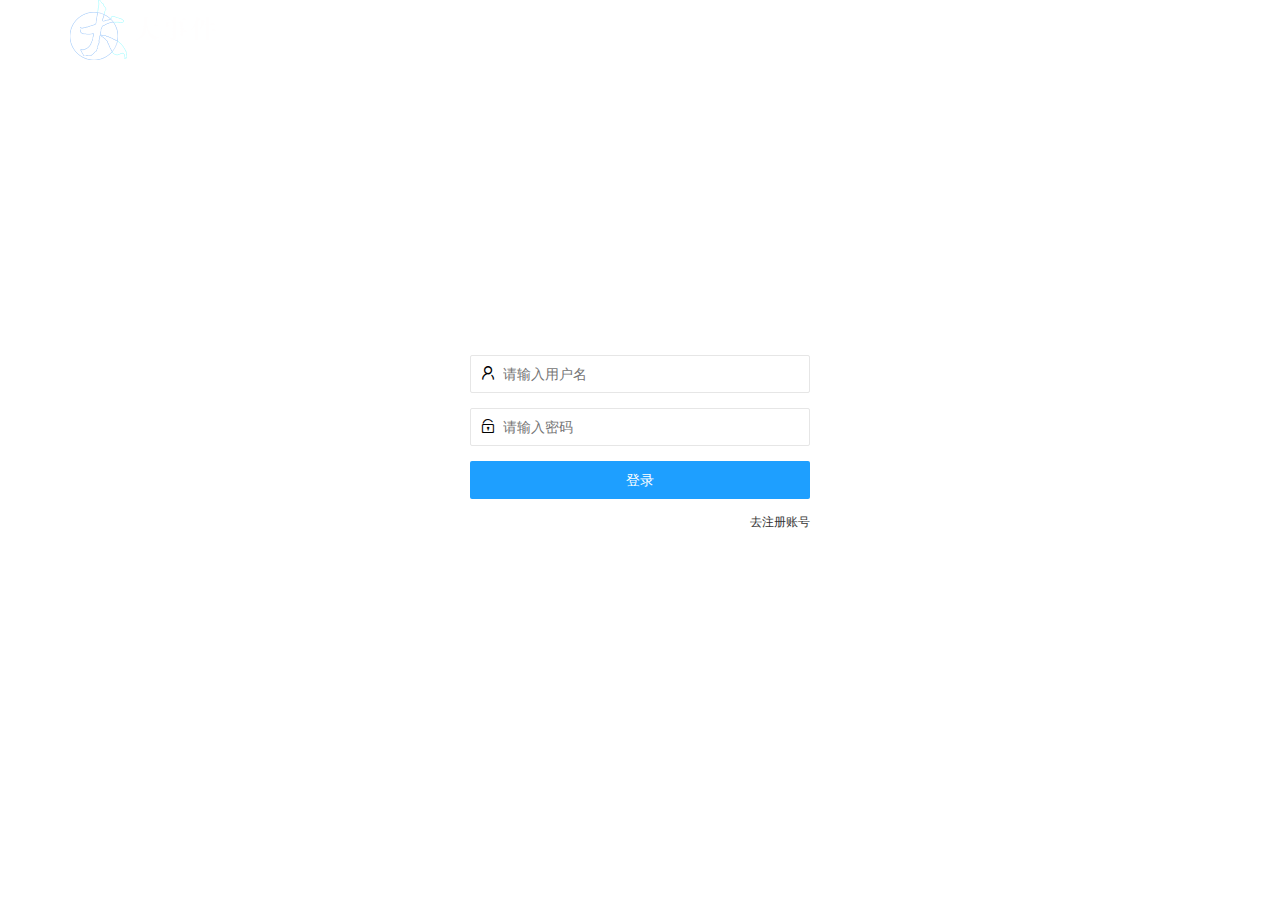
==== web/login.html @ 0f68fb7d "The first submit" ====
<!DOCTYPE html>
<html lang="en">

<head>
    <meta charset="UTF-8">
    <meta http-equiv="X-UA-Compatible" content="IE=edge">
    <meta name="viewport" content="width=device-width, initial-scale=1.0">
    <title>大事件-登录&注册</title>
    <link rel="stylesheet" href="./assets/css/login.css">
    <link rel="stylesheet" href="./assets/lib/layui/css/layui.css">
</head>

<body>
    <!-- 头部LOGO区 -->
    <div class="layui-main">
        <img src="./assets/images/logo.png" alt="">
    </div>

    <!-- 登录注册区 -->
    <div class="loginAndRegBox">
        <!-- 标题 -->
        <div class="title-box"></div>

        <!-- 登录 -->
        <div class="login-box">
            <!-- 登录表单 -->
            <form class="layui-form" id="form-login">
                <!-- 用户名 -->
                <div class="layui-form-item">
                    <i class="layui-icon layui-icon-username"></i>
                    <input type="text" name="username" required lay-verify="required" placeholder="请输入用户名" autocomplete="off" class="layui-input">
                </div>
                <!-- 密码 -->
                <div class="layui-form-item">
                    <i class="layui-icon layui-icon-password"></i>
                    <input type="password" name="password" required lay-verify="required|pass" placeholder="请输入密码" autocomplete="off" class="layui-input">
                </div>
                <!-- 提交按钮 -->
                <div class="layui-form-item">
                    <button class="layui-btn layui-btn-fluid layui-btn-normal" lay-submit>登录</button>
                </div>
                <div class="layui-form-item links">
                    <a href="javascript:;" id="link_login">去注册账号</a>
                </div>
            </form>
        </div>

        <!-- 注册 -->
        <div class="reg-box hide">
            <!-- 注册表单 -->
            <form class="layui-form" id="form-reg">
                <!-- 用户名 -->
                <div class="layui-form-item">
                    <i class="layui-icon layui-icon-username"></i>
                    <input type="text" name="username" required lay-verify="required" placeholder="请输入用户名" autocomplete="off" class="layui-input">
                </div>
                <!-- 密码 -->
                <div class="layui-form-item">
                    <i class="layui-icon layui-icon-password"></i>
                    <input type="password" name="password" required lay-verify="required|pass" placeholder="请输入密码" autocomplete="off" class="layui-input">
                </div>
                <!-- 确认密码 -->
                <div class="layui-form-item">
                    <i class="layui-icon layui-icon-password"></i>
                    <input type="password" name="repassword" required lay-verify="required|pass|repass" placeholder="请确认密码" autocomplete="off" class="layui-input">
                </div>
                <!-- 提交按钮 -->
                <div class="layui-form-item">
                    <button class="layui-btn layui-btn-fluid layui-btn-normal" lay-submit>注册</button>
                </div>
                <div class="layui-form-item links">
                    <a href="javascript:;" id="link_reg">去登录</a>
                </div>
            </form>
        </div>
    </div>

    <script src="./assets/lib/layui/layui.all.js"></script>
    <script src="./assets/lib/jquery.js"></script>
    <script src="./assets/js/ajaxPre.js"></script>
    <script src="./assets/js/login.js"></script>
</body>

</html>
---- web/assets/css/login.css ----
html,
body {
    margin: 0;
    padding: 0;
    width: 100%;
    height: 100%;
    background: url('/assets/images/login_bg.jpg') no-repeat center;
    background-size: cover;
}

.loginAndRegBox {
    position: absolute;
    left: 50%;
    top: 50%;
    transform: translate(-50%, -50%);
    width: 400px;
    height: 310px;
    background-color: #fff;
}

.title-box {
    height: 60px;
    background: url('/assets/images/login_title.png') no-repeat center;
}

.hide {
    display: none;
}

.layui-form {
    padding: 0 30px;
}

.links {
    display: flex;
    justify-content: flex-end;
    font-size: 12px;
}

.layui-form-item {
    position: relative;
}

.layui-icon {
    position: absolute;
    left: 10px;
    top: 10px;
}

.layui-input {
    padding-left: 32px!important;
}
---- web/assets/lib/layui/css/layui.css ----
/** layui-v2.5.5 MIT License By https://www.layui.com */
 .layui-inline,img{display:inline-block;vertical-align:middle}h1,h2,h3,h4,h5,h6{font-weight:400}.layui-edge,.layui-header,.layui-inline,.layui-main{position:relative}.layui-body,.layui-edge,.layui-elip{overflow:hidden}.layui-btn,.layui-edge,.layui-inline,img{vertical-align:middle}.layui-btn,.layui-disabled,.layui-icon,.layui-unselect{-moz-user-select:none;-webkit-user-select:none;-ms-user-select:none}.layui-elip,.layui-form-checkbox span,.layui-form-pane .layui-form-label{text-overflow:ellipsis;white-space:nowrap}.layui-breadcrumb,.layui-tree-btnGroup{visibility:hidden}blockquote,body,button,dd,div,dl,dt,form,h1,h2,h3,h4,h5,h6,input,li,ol,p,pre,td,textarea,th,ul{margin:0;padding:0;-webkit-tap-highlight-color:rgba(0,0,0,0)}a:active,a:hover{outline:0}img{border:none}li{list-style:none}table{border-collapse:collapse;border-spacing:0}h4,h5,h6{font-size:100%}button,input,optgroup,option,select,textarea{font-family:inherit;font-size:inherit;font-style:inherit;font-weight:inherit;outline:0}pre{white-space:pre-wrap;white-space:-moz-pre-wrap;white-space:-pre-wrap;white-space:-o-pre-wrap;word-wrap:break-word}body{line-height:24px;font:14px Helvetica Neue,Helvetica,PingFang SC,Tahoma,Arial,sans-serif}hr{height:1px;margin:10px 0;border:0;clear:both}a{color:#333;text-decoration:none}a:hover{color:#777}a cite{font-style:normal;*cursor:pointer}.layui-border-box,.layui-border-box *{box-sizing:border-box}.layui-box,.layui-box *{box-sizing:content-box}.layui-clear{clear:both;*zoom:1}.layui-clear:after{content:'\20';clear:both;*zoom:1;display:block;height:0}.layui-inline{*display:inline;*zoom:1}.layui-edge{display:inline-block;width:0;height:0;border-width:6px;border-style:dashed;border-color:transparent}.layui-edge-top{top:-4px;border-bottom-color:#999;border-bottom-style:solid}.layui-edge-right{border-left-color:#999;border-left-style:solid}.layui-edge-bottom{top:2px;border-top-color:#999;border-top-style:solid}.layui-edge-left{border-right-color:#999;border-right-style:solid}.layui-disabled,.layui-disabled:hover{color:#d2d2d2!important;cursor:not-allowed!important}.layui-circle{border-radius:100%}.layui-show{display:block!important}.layui-hide{display:none!important}@font-face{font-family:layui-icon;src:url(../font/iconfont.eot?v=250);src:url(../font/iconfont.eot?v=250#iefix) format('embedded-opentype'),url(../font/iconfont.woff2?v=250) format('woff2'),url(../font/iconfont.woff?v=250) format('woff'),url(../font/iconfont.ttf?v=250) format('truetype'),url(../font/iconfont.svg?v=250#layui-icon) format('svg')}.layui-icon{font-family:layui-icon!important;font-size:16px;font-style:normal;-webkit-font-smoothing:antialiased;-moz-osx-font-smoothing:grayscale}.layui-icon-reply-fill:before{content:"\e611"}.layui-icon-set-fill:before{content:"\e614"}.layui-icon-menu-fill:before{content:"\e60f"}.layui-icon-search:before{content:"\e615"}.layui-icon-share:before{content:"\e641"}.layui-icon-set-sm:before{content:"\e620"}.layui-icon-engine:before{content:"\e628"}.layui-icon-close:before{content:"\1006"}.layui-icon-close-fill:before{content:"\1007"}.layui-icon-chart-screen:before{content:"\e629"}.layui-icon-star:before{content:"\e600"}.layui-icon-circle-dot:before{content:"\e617"}.layui-icon-chat:before{content:"\e606"}.layui-icon-release:before{content:"\e609"}.layui-icon-list:before{content:"\e60a"}.layui-icon-chart:before{content:"\e62c"}.layui-icon-ok-circle:before{content:"\1005"}.layui-icon-layim-theme:before{content:"\e61b"}.layui-icon-table:before{content:"\e62d"}.layui-icon-right:before{content:"\e602"}.layui-icon-left:before{content:"\e603"}.layui-icon-cart-simple:before{content:"\e698"}.layui-icon-face-cry:before{content:"\e69c"}.layui-icon-face-smile:before{content:"\e6af"}.layui-icon-survey:before{content:"\e6b2"}.layui-icon-tree:before{content:"\e62e"}.layui-icon-upload-circle:before{content:"\e62f"}.layui-icon-add-circle:before{content:"\e61f"}.layui-icon-download-circle:before{content:"\e601"}.layui-icon-templeate-1:before{content:"\e630"}.layui-icon-util:before{content:"\e631"}.layui-icon-face-surprised:before{content:"\e664"}.layui-icon-edit:before{content:"\e642"}.layui-icon-speaker:before{content:"\e645"}.layui-icon-down:before{content:"\e61a"}.layui-icon-file:before{content:"\e621"}.layui-icon-layouts:before{content:"\e632"}.layui-icon-rate-half:before{content:"\e6c9"}.layui-icon-add-circle-fine:before{content:"\e608"}.layui-icon-prev-circle:before{content:"\e633"}.layui-icon-read:before{content:"\e705"}.layui-icon-404:before{content:"\e61c"}.layui-icon-carousel:before{content:"\e634"}.layui-icon-help:before{content:"\e607"}.layui-icon-code-circle:before{content:"\e635"}.layui-icon-water:before{content:"\e636"}.layui-icon-username:before{content:"\e66f"}.layui-icon-find-fill:before{content:"\e670"}.layui-icon-about:before{content:"\e60b"}.layui-icon-location:before{content:"\e715"}.layui-icon-up:before{content:"\e619"}.layui-icon-pause:before{content:"\e651"}.layui-icon-date:before{content:"\e637"}.layui-icon-layim-uploadfile:before{content:"\e61d"}.layui-icon-delete:before{content:"\e640"}.layui-icon-play:before{content:"\e652"}.layui-icon-top:before{content:"\e604"}.layui-icon-friends:before{content:"\e612"}.layui-icon-refresh-3:before{content:"\e9aa"}.layui-icon-ok:before{content:"\e605"}.layui-icon-layer:before{content:"\e638"}.layui-icon-face-smile-fine:before{content:"\e60c"}.layui-icon-dollar:before{content:"\e659"}.layui-icon-group:before{content:"\e613"}.layui-icon-layim-download:before{content:"\e61e"}.layui-icon-picture-fine:before{content:"\e60d"}.layui-icon-link:before{content:"\e64c"}.layui-icon-diamond:before{content:"\e735"}.layui-icon-log:before{content:"\e60e"}.layui-icon-rate-solid:before{content:"\e67a"}.layui-icon-fonts-del:before{content:"\e64f"}.layui-icon-unlink:before{content:"\e64d"}.layui-icon-fonts-clear:before{content:"\e639"}.layui-icon-triangle-r:before{content:"\e623"}.layui-icon-circle:before{content:"\e63f"}.layui-icon-radio:before{content:"\e643"}.layui-icon-align-center:before{content:"\e647"}.layui-icon-align-right:before{content:"\e648"}.layui-icon-align-left:before{content:"\e649"}.layui-icon-loading-1:before{content:"\e63e"}.layui-icon-return:before{content:"\e65c"}.layui-icon-fonts-strong:before{content:"\e62b"}.layui-icon-upload:before{content:"\e67c"}.layui-icon-dialogue:before{content:"\e63a"}.layui-icon-video:before{content:"\e6ed"}.layui-icon-headset:before{content:"\e6fc"}.layui-icon-cellphone-fine:before{content:"\e63b"}.layui-icon-add-1:before{content:"\e654"}.layui-icon-face-smile-b:before{content:"\e650"}.layui-icon-fonts-html:before{content:"\e64b"}.layui-icon-form:before{content:"\e63c"}.layui-icon-cart:before{content:"\e657"}.layui-icon-camera-fill:before{content:"\e65d"}.layui-icon-tabs:before{content:"\e62a"}.layui-icon-fonts-code:before{content:"\e64e"}.layui-icon-fire:before{content:"\e756"}.layui-icon-set:before{content:"\e716"}.layui-icon-fonts-u:before{content:"\e646"}.layui-icon-triangle-d:before{content:"\e625"}.layui-icon-tips:before{content:"\e702"}.layui-icon-picture:before{content:"\e64a"}.layui-icon-more-vertical:before{content:"\e671"}.layui-icon-flag:before{content:"\e66c"}.layui-icon-loading:before{content:"\e63d"}.layui-icon-fonts-i:before{content:"\e644"}.layui-icon-refresh-1:before{content:"\e666"}.layui-icon-rmb:before{content:"\e65e"}.layui-icon-home:before{content:"\e68e"}.layui-icon-user:before{content:"\e770"}.layui-icon-notice:before{content:"\e667"}.layui-icon-login-weibo:before{content:"\e675"}.layui-icon-voice:before{content:"\e688"}.layui-icon-upload-drag:before{content:"\e681"}.layui-icon-login-qq:before{content:"\e676"}.layui-icon-snowflake:before{content:"\e6b1"}.layui-icon-file-b:before{content:"\e655"}.layui-icon-template:before{content:"\e663"}.layui-icon-auz:before{content:"\e672"}.layui-icon-console:before{content:"\e665"}.layui-icon-app:before{content:"\e653"}.layui-icon-prev:before{content:"\e65a"}.layui-icon-website:before{content:"\e7ae"}.layui-icon-next:before{content:"\e65b"}.layui-icon-component:before{content:"\e857"}.layui-icon-more:before{content:"\e65f"}.layui-icon-login-wechat:before{content:"\e677"}.layui-icon-shrink-right:before{content:"\e668"}.layui-icon-spread-left:before{content:"\e66b"}.layui-icon-camera:before{content:"\e660"}.layui-icon-note:before{content:"\e66e"}.layui-icon-refresh:before{content:"\e669"}.layui-icon-female:before{content:"\e661"}.layui-icon-male:before{content:"\e662"}.layui-icon-password:before{content:"\e673"}.layui-icon-senior:before{content:"\e674"}.layui-icon-theme:before{content:"\e66a"}.layui-icon-tread:before{content:"\e6c5"}.layui-icon-praise:before{content:"\e6c6"}.layui-icon-star-fill:before{content:"\e658"}.layui-icon-rate:before{content:"\e67b"}.layui-icon-template-1:before{content:"\e656"}.layui-icon-vercode:before{content:"\e679"}.layui-icon-cellphone:before{content:"\e678"}.layui-icon-screen-full:before{content:"\e622"}.layui-icon-screen-restore:before{content:"\e758"}.layui-icon-cols:before{content:"\e610"}.layui-icon-export:before{content:"\e67d"}.layui-icon-print:before{content:"\e66d"}.layui-icon-slider:before{content:"\e714"}.layui-icon-addition:before{content:"\e624"}.layui-icon-subtraction:before{content:"\e67e"}.layui-icon-service:before{content:"\e626"}.layui-icon-transfer:before{content:"\e691"}.layui-main{width:1140px;margin:0 auto}.layui-header{z-index:1000;height:60px}.layui-header a:hover{transition:all .5s;-webkit-transition:all .5s}.layui-side{position:fixed;left:0;top:0;bottom:0;z-index:999;width:200px;overflow-x:hidden}.layui-side-scroll{position:relative;width:220px;height:100%;overflow-x:hidden}.layui-body{position:absolute;left:200px;right:0;top:0;bottom:0;z-index:998;width:auto;overflow-y:auto;box-sizing:border-box}.layui-layout-body{overflow:hidden}.layui-layout-admin .layui-header{background-color:#23262E}.layui-layout-admin .layui-side{top:60px;width:200px;overflow-x:hidden}.layui-layout-admin .layui-body{position:fixed;top:60px;bottom:44px}.layui-layout-admin .layui-main{width:auto;margin:0 15px}.layui-layout-admin .layui-footer{position:fixed;left:200px;right:0;bottom:0;height:44px;line-height:44px;padding:0 15px;background-color:#eee}.layui-layout-admin .layui-logo{position:absolute;left:0;top:0;width:200px;height:100%;line-height:60px;text-align:center;color:#009688;font-size:16px}.layui-layout-admin .layui-header .layui-nav{background:0 0}.layui-layout-left{position:absolute!important;left:200px;top:0}.layui-layout-right{position:absolute!important;right:0;top:0}.layui-container{position:relative;margin:0 auto;padding:0 15px;box-sizing:border-box}.layui-fluid{position:relative;margin:0 auto;padding:0 15px}.layui-row:after,.layui-row:before{content:'';display:block;clear:both}.layui-col-lg1,.layui-col-lg10,.layui-col-lg11,.layui-col-lg12,.layui-col-lg2,.layui-col-lg3,.layui-col-lg4,.layui-col-lg5,.layui-col-lg6,.layui-col-lg7,.layui-col-lg8,.layui-col-lg9,.layui-col-md1,.layui-col-md10,.layui-col-md11,.layui-col-md12,.layui-col-md2,.layui-col-md3,.layui-col-md4,.layui-col-md5,.layui-col-md6,.layui-col-md7,.layui-col-md8,.layui-col-md9,.layui-col-sm1,.layui-col-sm10,.layui-col-sm11,.layui-col-sm12,.layui-col-sm2,.layui-col-sm3,.layui-col-sm4,.layui-col-sm5,.layui-col-sm6,.layui-col-sm7,.layui-col-sm8,.layui-col-sm9,.layui-col-xs1,.layui-col-xs10,.layui-col-xs11,.layui-col-xs12,.layui-col-xs2,.layui-col-xs3,.layui-col-xs4,.layui-col-xs5,.layui-col-xs6,.layui-col-xs7,.layui-col-xs8,.layui-col-xs9{position:relative;display:block;box-sizing:border-box}.layui-col-xs1,.layui-col-xs10,.layui-col-xs11,.layui-col-xs12,.layui-col-xs2,.layui-col-xs3,.layui-col-xs4,.layui-col-xs5,.layui-col-xs6,.layui-col-xs7,.layui-col-xs8,.layui-col-xs9{float:left}.layui-col-xs1{width:8.33333333%}.layui-col-xs2{width:16.66666667%}.layui-col-xs3{width:25%}.layui-col-xs4{width:33.33333333%}.layui-col-xs5{width:41.66666667%}.layui-col-xs6{width:50%}.layui-col-xs7{width:58.33333333%}.layui-col-xs8{width:66.66666667%}.layui-col-xs9{width:75%}.layui-col-xs10{width:83.33333333%}.layui-col-xs11{width:91.66666667%}.layui-col-xs12{width:100%}.layui-col-xs-offset1{margin-left:8.33333333%}.layui-col-xs-offset2{margin-left:16.66666667%}.layui-col-xs-offset3{margin-left:25%}.layui-col-xs-offset4{margin-left:33.33333333%}.layui-col-xs-offset5{margin-left:41.66666667%}.layui-col-xs-offset6{margin-left:50%}.layui-col-xs-offset7{margin-left:58.33333333%}.layui-col-xs-offset8{margin-left:66.66666667%}.layui-col-xs-offset9{margin-left:75%}.layui-col-xs-offset10{margin-left:83.33333333%}.layui-col-xs-offset11{margin-left:91.66666667%}.layui-col-xs-offset12{margin-left:100%}@media screen and (max-width:768px){.layui-hide-xs{display:none!important}.layui-show-xs-block{display:block!important}.layui-show-xs-inline{display:inline!important}.layui-show-xs-inline-block{display:inline-block!important}}@media screen and (min-width:768px){.layui-container{width:750px}.layui-hide-sm{display:none!important}.layui-show-sm-block{display:block!important}.layui-show-sm-inline{display:inline!important}.layui-show-sm-inline-block{display:inline-block!important}.layui-col-sm1,.layui-col-sm10,.layui-col-sm11,.layui-col-sm12,.layui-col-sm2,.layui-col-sm3,.layui-col-sm4,.layui-col-sm5,.layui-col-sm6,.layui-col-sm7,.layui-col-sm8,.layui-col-sm9{float:left}.layui-col-sm1{width:8.33333333%}.layui-col-sm2{width:16.66666667%}.layui-col-sm3{width:25%}.layui-col-sm4{width:33.33333333%}.layui-col-sm5{width:41.66666667%}.layui-col-sm6{width:50%}.layui-col-sm7{width:58.33333333%}.layui-col-sm8{width:66.66666667%}.layui-col-sm9{width:75%}.layui-col-sm10{width:83.33333333%}.layui-col-sm11{width:91.66666667%}.layui-col-sm12{width:100%}.layui-col-sm-offset1{margin-left:8.33333333%}.layui-col-sm-offset2{margin-left:16.66666667%}.layui-col-sm-offset3{margin-left:25%}.layui-col-sm-offset4{margin-left:33.33333333%}.layui-col-sm-offset5{margin-left:41.66666667%}.layui-col-sm-offset6{margin-left:50%}.layui-col-sm-offset7{margin-left:58.33333333%}.layui-col-sm-offset8{margin-left:66.66666667%}.layui-col-sm-offset9{margin-left:75%}.layui-col-sm-offset10{margin-left:83.33333333%}.layui-col-sm-offset11{margin-left:91.66666667%}.layui-col-sm-offset12{margin-left:100%}}@media screen and (min-width:992px){.layui-container{width:970px}.layui-hide-md{display:none!important}.layui-show-md-block{display:block!important}.layui-show-md-inline{display:inline!important}.layui-show-md-inline-block{display:inline-block!important}.layui-col-md1,.layui-col-md10,.layui-col-md11,.layui-col-md12,.layui-col-md2,.layui-col-md3,.layui-col-md4,.layui-col-md5,.layui-col-md6,.layui-col-md7,.layui-col-md8,.layui-col-md9{float:left}.layui-col-md1{width:8.33333333%}.layui-col-md2{width:16.66666667%}.layui-col-md3{width:25%}.layui-col-md4{width:33.33333333%}.layui-col-md5{width:41.66666667%}.layui-col-md6{width:50%}.layui-col-md7{width:58.33333333%}.layui-col-md8{width:66.66666667%}.layui-col-md9{width:75%}.layui-col-md10{width:83.33333333%}.layui-col-md11{width:91.66666667%}.layui-col-md12{width:100%}.layui-col-md-offset1{margin-left:8.33333333%}.layui-col-md-offset2{margin-left:16.66666667%}.layui-col-md-offset3{margin-left:25%}.layui-col-md-offset4{margin-left:33.33333333%}.layui-col-md-offset5{margin-left:41.66666667%}.layui-col-md-offset6{margin-left:50%}.layui-col-md-offset7{margin-left:58.33333333%}.layui-col-md-offset8{margin-left:66.66666667%}.layui-col-md-offset9{margin-left:75%}.layui-col-md-offset10{margin-left:83.33333333%}.layui-col-md-offset11{margin-left:91.66666667%}.layui-col-md-offset12{margin-left:100%}}@media screen and (min-width:1200px){.layui-container{width:1170px}.layui-hide-lg{display:none!important}.layui-show-lg-block{display:block!important}.layui-show-lg-inline{display:inline!important}.layui-show-lg-inline-block{display:inline-block!important}.layui-col-lg1,.layui-col-lg10,.layui-col-lg11,.layui-col-lg12,.layui-col-lg2,.layui-col-lg3,.layui-col-lg4,.layui-col-lg5,.layui-col-lg6,.layui-col-lg7,.layui-col-lg8,.layui-col-lg9{float:left}.layui-col-lg1{width:8.33333333%}.layui-col-lg2{width:16.66666667%}.layui-col-lg3{width:25%}.layui-col-lg4{width:33.33333333%}.layui-col-lg5{width:41.66666667%}.layui-col-lg6{width:50%}.layui-col-lg7{width:58.33333333%}.layui-col-lg8{width:66.66666667%}.layui-col-lg9{width:75%}.layui-col-lg10{width:83.33333333%}.layui-col-lg11{width:91.66666667%}.layui-col-lg12{width:100%}.layui-col-lg-offset1{margin-left:8.33333333%}.layui-col-lg-offset2{margin-left:16.66666667%}.layui-col-lg-offset3{margin-left:25%}.layui-col-lg-offset4{margin-left:33.33333333%}.layui-col-lg-offset5{margin-left:41.66666667%}.layui-col-lg-offset6{margin-left:50%}.layui-col-lg-offset7{margin-left:58.33333333%}.layui-col-lg-offset8{margin-left:66.66666667%}.layui-col-lg-offset9{margin-left:75%}.layui-col-lg-offset10{margin-left:83.33333333%}.layui-col-lg-offset11{margin-left:91.66666667%}.layui-col-lg-offset12{margin-left:100%}}.layui-col-space1{margin:-.5px}.layui-col-space1>*{padding:.5px}.layui-col-space3{margin:-1.5px}.layui-col-space3>*{padding:1.5px}.layui-col-space5{margin:-2.5px}.layui-col-space5>*{padding:2.5px}.layui-col-space8{margin:-3.5px}.layui-col-space8>*{padding:3.5px}.layui-col-space10{margin:-5px}.layui-col-space10>*{padding:5px}.layui-col-space12{margin:-6px}.layui-col-space12>*{padding:6px}.layui-col-space15{margin:-7.5px}.layui-col-space15>*{padding:7.5px}.layui-col-space18{margin:-9px}.layui-col-space18>*{padding:9px}.layui-col-space20{margin:-10px}.layui-col-space20>*{padding:10px}.layui-col-space22{margin:-11px}.layui-col-space22>*{padding:11px}.layui-col-space25{margin:-12.5px}.layui-col-space25>*{padding:12.5px}.layui-col-space30{margin:-15px}.layui-col-space30>*{padding:15px}.layui-btn,.layui-input,.layui-select,.layui-textarea,.layui-upload-button{outline:0;-webkit-appearance:none;transition:all .3s;-webkit-transition:all .3s;box-sizing:border-box}.layui-elem-quote{margin-bottom:10px;padding:15px;line-height:22px;border-left:5px solid #009688;border-radius:0 2px 2px 0;background-color:#f2f2f2}.layui-quote-nm{border-style:solid;border-width:1px 1px 1px 5px;background:0 0}.layui-elem-field{margin-bottom:10px;padding:0;border-width:1px;border-style:solid}.layui-elem-field legend{margin-left:20px;padding:0 10px;font-size:20px;font-weight:300}.layui-field-title{margin:10px 0 20px;border-width:1px 0 0}.layui-field-box{padding:10px 15px}.layui-field-title .layui-field-box{padding:10px 0}.layui-progress{position:relative;height:6px;border-radius:20px;background-color:#e2e2e2}.layui-progress-bar{position:absolute;left:0;top:0;width:0;max-width:100%;height:6px;border-radius:20px;text-align:right;background-color:#5FB878;transition:all .3s;-webkit-transition:all .3s}.layui-progress-big,.layui-progress-big .layui-progress-bar{height:18px;line-height:18px}.layui-progress-text{position:relative;top:-20px;line-height:18px;font-size:12px;color:#666}.layui-progress-big .layui-progress-text{position:static;padding:0 10px;color:#fff}.layui-collapse{border-width:1px;border-style:solid;border-radius:2px}.layui-colla-content,.layui-colla-item{border-top-width:1px;border-top-style:solid}.layui-colla-item:first-child{border-top:none}.layui-colla-title{position:relative;height:42px;line-height:42px;padding:0 15px 0 35px;color:#333;background-color:#f2f2f2;cursor:pointer;font-size:14px;overflow:hidden}.layui-colla-content{display:none;padding:10px 15px;line-height:22px;color:#666}.layui-colla-icon{position:absolute;left:15px;top:0;font-size:14px}.layui-card{margin-bottom:15px;border-radius:2px;background-color:#fff;box-shadow:0 1px 2px 0 rgba(0,0,0,.05)}.layui-card:last-child{margin-bottom:0}.layui-card-header{position:relative;height:42px;line-height:42px;padding:0 15px;border-bottom:1px solid #f6f6f6;color:#333;border-radius:2px 2px 0 0;font-size:14px}.layui-bg-black,.layui-bg-blue,.layui-bg-cyan,.layui-bg-green,.layui-bg-orange,.layui-bg-red{color:#fff!important}.layui-card-body{position:relative;padding:10px 15px;line-height:24px}.layui-card-body[pad15]{padding:15px}.layui-card-body[pad20]{padding:20px}.layui-card-body .layui-table{margin:5px 0}.layui-card .layui-tab{margin:0}.layui-panel-window{position:relative;padding:15px;border-radius:0;border-top:5px solid #E6E6E6;background-color:#fff}.layui-auxiliar-moving{position:fixed;left:0;right:0;top:0;bottom:0;width:100%;height:100%;background:0 0;z-index:9999999999}.layui-form-label,.layui-form-mid,.layui-form-select,.layui-input-block,.layui-input-inline,.layui-textarea{position:relative}.layui-bg-red{background-color:#FF5722!important}.layui-bg-orange{background-color:#FFB800!important}.layui-bg-green{background-color:#009688!important}.layui-bg-cyan{background-color:#2F4056!important}.layui-bg-blue{background-color:#1E9FFF!important}.layui-bg-black{background-color:#393D49!important}.layui-bg-gray{background-color:#eee!important;color:#666!important}.layui-badge-rim,.layui-colla-content,.layui-colla-item,.layui-collapse,.layui-elem-field,.layui-form-pane .layui-form-item[pane],.layui-form-pane .layui-form-label,.layui-input,.layui-layedit,.layui-layedit-tool,.layui-quote-nm,.layui-select,.layui-tab-bar,.layui-tab-card,.layui-tab-title,.layui-tab-title .layui-this:after,.layui-textarea{border-color:#e6e6e6}.layui-timeline-item:before,hr{background-color:#e6e6e6}.layui-text{line-height:22px;font-size:14px;color:#666}.layui-text h1,.layui-text h2,.layui-text h3{font-weight:500;color:#333}.layui-text h1{font-size:30px}.layui-text h2{font-size:24px}.layui-text h3{font-size:18px}.layui-text a:not(.layui-btn){color:#01AAED}.layui-text a:not(.layui-btn):hover{text-decoration:underline}.layui-text ul{padding:5px 0 5px 15px}.layui-text ul li{margin-top:5px;list-style-type:disc}.layui-text em,.layui-word-aux{color:#999!important;padding:0 5px!important}.layui-btn{display:inline-block;height:38px;line-height:38px;padding:0 18px;background-color:#009688;color:#fff;white-space:nowrap;text-align:center;font-size:14px;border:none;border-radius:2px;cursor:pointer}.layui-btn:hover{opacity:.8;filter:alpha(opacity=80);color:#fff}.layui-btn:active{opacity:1;filter:alpha(opacity=100)}.layui-btn+.layui-btn{margin-left:10px}.layui-btn-container{font-size:0}.layui-btn-container .layui-btn{margin-right:10px;margin-bottom:10px}.layui-btn-container .layui-btn+.layui-btn{margin-left:0}.layui-table .layui-btn-container .layui-btn{margin-bottom:9px}.layui-btn-radius{border-radius:100px}.layui-btn .layui-icon{margin-right:3px;font-size:18px;vertical-align:bottom;vertical-align:middle\9}.layui-btn-primary{border:1px solid #C9C9C9;background-color:#fff;color:#555}.layui-btn-primary:hover{border-color:#009688;color:#333}.layui-btn-normal{background-color:#1E9FFF}.layui-btn-warm{background-color:#FFB800}.layui-btn-danger{background-color:#FF5722}.layui-btn-checked{background-color:#5FB878}.layui-btn-disabled,.layui-btn-disabled:active,.layui-btn-disabled:hover{border:1px solid #e6e6e6;background-color:#FBFBFB;color:#C9C9C9;cursor:not-allowed;opacity:1}.layui-btn-lg{height:44px;line-height:44px;padding:0 25px;font-size:16px}.layui-btn-sm{height:30px;line-height:30px;padding:0 10px;font-size:12px}.layui-btn-sm i{font-size:16px!important}.layui-btn-xs{height:22px;line-height:22px;padding:0 5px;font-size:12px}.layui-btn-xs i{font-size:14px!important}.layui-btn-group{display:inline-block;vertical-align:middle;font-size:0}.layui-btn-group .layui-btn{margin-left:0!important;margin-right:0!important;border-left:1px solid rgba(255,255,255,.5);border-radius:0}.layui-btn-group .layui-btn-primary{border-left:none}.layui-btn-group .layui-btn-primary:hover{border-color:#C9C9C9;color:#009688}.layui-btn-group .layui-btn:first-child{border-left:none;border-radius:2px 0 0 2px}.layui-btn-group .layui-btn-primary:first-child{border-left:1px solid #c9c9c9}.layui-btn-group .layui-btn:last-child{border-radius:0 2px 2px 0}.layui-btn-group .layui-btn+.layui-btn{margin-left:0}.layui-btn-group+.layui-btn-group{margin-left:10px}.layui-btn-fluid{width:100%}.layui-input,.layui-select,.layui-textarea{height:38px;line-height:1.3;line-height:38px\9;border-width:1px;border-style:solid;background-color:#fff;border-radius:2px}.layui-input::-webkit-input-placeholder,.layui-select::-webkit-input-placeholder,.layui-textarea::-webkit-input-placeholder{line-height:1.3}.layui-input,.layui-textarea{display:block;width:100%;padding-left:10px}.layui-input:hover,.layui-textarea:hover{border-color:#D2D2D2!important}.layui-input:focus,.layui-textarea:focus{border-color:#C9C9C9!important}.layui-textarea{min-height:100px;height:auto;line-height:20px;padding:6px 10px;resize:vertical}.layui-select{padding:0 10px}.layui-form input[type=checkbox],.layui-form input[type=radio],.layui-form select{display:none}.layui-form [lay-ignore]{display:initial}.layui-form-item{margin-bottom:15px;clear:both;*zoom:1}.layui-form-item:after{content:'\20';clear:both;*zoom:1;display:block;height:0}.layui-form-label{float:left;display:block;padding:9px 15px;width:80px;font-weight:400;line-height:20px;text-align:right}.layui-form-label-col{display:block;float:none;padding:9px 0;line-height:20px;text-align:left}.layui-form-item .layui-inline{margin-bottom:5px;margin-right:10px}.layui-input-block{margin-left:110px;min-height:36px}.layui-input-inline{display:inline-block;vertical-align:middle}.layui-form-item .layui-input-inline{float:left;width:190px;margin-right:10px}.layui-form-text .layui-input-inline{width:auto}.layui-form-mid{float:left;display:block;padding:9px 0!important;line-height:20px;margin-right:10px}.layui-form-danger+.layui-form-select .layui-input,.layui-form-danger:focus{border-color:#FF5722!important}.layui-form-select .layui-input{padding-right:30px;cursor:pointer}.layui-form-select .layui-edge{position:absolute;right:10px;top:50%;margin-top:-3px;cursor:pointer;border-width:6px;border-top-color:#c2c2c2;border-top-style:solid;transition:all .3s;-webkit-transition:all .3s}.layui-form-select dl{display:none;position:absolute;left:0;top:42px;padding:5px 0;z-index:899;min-width:100%;border:1px solid #d2d2d2;max-height:300px;overflow-y:auto;background-color:#fff;border-radius:2px;box-shadow:0 2px 4px rgba(0,0,0,.12);box-sizing:border-box}.layui-form-select dl dd,.layui-form-select dl dt{padding:0 10px;line-height:36px;white-space:nowrap;overflow:hidden;text-overflow:ellipsis}.layui-form-select dl dt{font-size:12px;color:#999}.layui-form-select dl dd{cursor:pointer}.layui-form-select dl dd:hover{background-color:#f2f2f2;-webkit-transition:.5s all;transition:.5s all}.layui-form-select .layui-select-group dd{padding-left:20px}.layui-form-select dl dd.layui-select-tips{padding-left:10px!important;color:#999}.layui-form-select dl dd.layui-this{background-color:#5FB878;color:#fff}.layui-form-checkbox,.layui-form-select dl dd.layui-disabled{background-color:#fff}.layui-form-selected dl{display:block}.layui-form-checkbox,.layui-form-checkbox *,.layui-form-switch{display:inline-block;vertical-align:middle}.layui-form-selected .layui-edge{margin-top:-9px;-webkit-transform:rotate(180deg);transform:rotate(180deg);margin-top:-3px\9}:root .layui-form-selected .layui-edge{margin-top:-9px\0/IE9}.layui-form-selectup dl{top:auto;bottom:42px}.layui-select-none{margin:5px 0;text-align:center;color:#999}.layui-select-disabled .layui-disabled{border-color:#eee!important}.layui-select-disabled .layui-edge{border-top-color:#d2d2d2}.layui-form-checkbox{position:relative;height:30px;line-height:30px;margin-right:10px;padding-right:30px;cursor:pointer;font-size:0;-webkit-transition:.1s linear;transition:.1s linear;box-sizing:border-box}.layui-form-checkbox span{padding:0 10px;height:100%;font-size:14px;border-radius:2px 0 0 2px;background-color:#d2d2d2;color:#fff;overflow:hidden}.layui-form-checkbox:hover span{background-color:#c2c2c2}.layui-form-checkbox i{position:absolute;right:0;top:0;width:30px;height:28px;border:1px solid #d2d2d2;border-left:none;border-radius:0 2px 2px 0;color:#fff;font-size:20px;text-align:center}.layui-form-checkbox:hover i{border-color:#c2c2c2;color:#c2c2c2}.layui-form-checked,.layui-form-checked:hover{border-color:#5FB878}.layui-form-checked span,.layui-form-checked:hover span{background-color:#5FB878}.layui-form-checked i,.layui-form-checked:hover i{color:#5FB878}.layui-form-item .layui-form-checkbox{margin-top:4px}.layui-form-checkbox[lay-skin=primary]{height:auto!important;line-height:normal!important;min-width:18px;min-height:18px;border:none!important;margin-right:0;padding-left:28px;padding-right:0;background:0 0}.layui-form-checkbox[lay-skin=primary] span{padding-left:0;padding-right:15px;line-height:18px;background:0 0;color:#666}.layui-form-checkbox[lay-skin=primary] i{right:auto;left:0;width:16px;height:16px;line-height:16px;border:1px solid #d2d2d2;font-size:12px;border-radius:2px;background-color:#fff;-webkit-transition:.1s linear;transition:.1s linear}.layui-form-checkbox[lay-skin=primary]:hover i{border-color:#5FB878;color:#fff}.layui-form-checked[lay-skin=primary] i{border-color:#5FB878!important;background-color:#5FB878;color:#fff}.layui-checkbox-disbaled[lay-skin=primary] span{background:0 0!important;color:#c2c2c2}.layui-checkbox-disbaled[lay-skin=primary]:hover i{border-color:#d2d2d2}.layui-form-item .layui-form-checkbox[lay-skin=primary]{margin-top:10px}.layui-form-switch{position:relative;height:22px;line-height:22px;min-width:35px;padding:0 5px;margin-top:8px;border:1px solid #d2d2d2;border-radius:20px;cursor:pointer;background-color:#fff;-webkit-transition:.1s linear;transition:.1s linear}.layui-form-switch i{position:absolute;left:5px;top:3px;width:16px;height:16px;border-radius:20px;background-color:#d2d2d2;-webkit-transition:.1s linear;transition:.1s linear}.layui-form-switch em{position:relative;top:0;width:25px;margin-left:21px;padding:0!important;text-align:center!important;color:#999!important;font-style:normal!important;font-size:12px}.layui-form-onswitch{border-color:#5FB878;background-color:#5FB878}.layui-checkbox-disbaled,.layui-checkbox-disbaled i{border-color:#e2e2e2!important}.layui-form-onswitch i{left:100%;margin-left:-21px;background-color:#fff}.layui-form-onswitch em{margin-left:5px;margin-right:21px;color:#fff!important}.layui-checkbox-disbaled span{background-color:#e2e2e2!important}.layui-checkbox-disbaled:hover i{color:#fff!important}[lay-radio]{display:none}.layui-form-radio,.layui-form-radio *{display:inline-block;vertical-align:middle}.layui-form-radio{line-height:28px;margin:6px 10px 0 0;padding-right:10px;cursor:pointer;font-size:0}.layui-form-radio *{font-size:14px}.layui-form-radio>i{margin-right:8px;font-size:22px;color:#c2c2c2}.layui-form-radio>i:hover,.layui-form-radioed>i{color:#5FB878}.layui-radio-disbaled>i{color:#e2e2e2!important}.layui-form-pane .layui-form-label{width:110px;padding:8px 15px;height:38px;line-height:20px;border-width:1px;border-style:solid;border-radius:2px 0 0 2px;text-align:center;background-color:#FBFBFB;overflow:hidden;box-sizing:border-box}.layui-form-pane .layui-input-inline{margin-left:-1px}.layui-form-pane .layui-input-block{margin-left:110px;left:-1px}.layui-form-pane .layui-input{border-radius:0 2px 2px 0}.layui-form-pane .layui-form-text .layui-form-label{float:none;width:100%;border-radius:2px;box-sizing:border-box;text-align:left}.layui-form-pane .layui-form-text .layui-input-inline{display:block;margin:0;top:-1px;clear:both}.layui-form-pane .layui-form-text .layui-input-block{margin:0;left:0;top:-1px}.layui-form-pane .layui-form-text .layui-textarea{min-height:100px;border-radius:0 0 2px 2px}.layui-form-pane .layui-form-checkbox{margin:4px 0 4px 10px}.layui-form-pane .layui-form-radio,.layui-form-pane .layui-form-switch{margin-top:6px;margin-left:10px}.layui-form-pane .layui-form-item[pane]{position:relative;border-width:1px;border-style:solid}.layui-form-pane .layui-form-item[pane] .layui-form-label{position:absolute;left:0;top:0;height:100%;border-width:0 1px 0 0}.layui-form-pane .layui-form-item[pane] .layui-input-inline{margin-left:110px}@media screen and (max-width:450px){.layui-form-item .layui-form-label{text-overflow:ellipsis;overflow:hidden;white-space:nowrap}.layui-form-item .layui-inline{display:block;margin-right:0;margin-bottom:20px;clear:both}.layui-form-item .layui-inline:after{content:'\20';clear:both;display:block;height:0}.layui-form-item .layui-input-inline{display:block;float:none;left:-3px;width:auto;margin:0 0 10px 112px}.layui-form-item .layui-input-inline+.layui-form-mid{margin-left:110px;top:-5px;padding:0}.layui-form-item .layui-form-checkbox{margin-right:5px;margin-bottom:5px}}.layui-layedit{border-width:1px;border-style:solid;border-radius:2px}.layui-layedit-tool{padding:3px 5px;border-bottom-width:1px;border-bottom-style:solid;font-size:0}.layedit-tool-fixed{position:fixed;top:0;border-top:1px solid #e2e2e2}.layui-layedit-tool .layedit-tool-mid,.layui-layedit-tool .layui-icon{display:inline-block;vertical-align:middle;text-align:center;font-size:14px}.layui-layedit-tool .layui-icon{position:relative;width:32px;height:30px;line-height:30px;margin:3px 5px;color:#777;cursor:pointer;border-radius:2px}.layui-layedit-tool .layui-icon:hover{color:#393D49}.layui-layedit-tool .layui-icon:active{color:#000}.layui-layedit-tool .layedit-tool-active{background-color:#e2e2e2;color:#000}.layui-layedit-tool .layui-disabled,.layui-layedit-tool .layui-disabled:hover{color:#d2d2d2;cursor:not-allowed}.layui-layedit-tool .layedit-tool-mid{width:1px;height:18px;margin:0 10px;background-color:#d2d2d2}.layedit-tool-html{width:50px!important;font-size:30px!important}.layedit-tool-b,.layedit-tool-code,.layedit-tool-help{font-size:16px!important}.layedit-tool-d,.layedit-tool-face,.layedit-tool-image,.layedit-tool-unlink{font-size:18px!important}.layedit-tool-image input{position:absolute;font-size:0;left:0;top:0;width:100%;height:100%;opacity:.01;filter:Alpha(opacity=1);cursor:pointer}.layui-layedit-iframe iframe{display:block;width:100%}#LAY_layedit_code{overflow:hidden}.layui-laypage{display:inline-block;*display:inline;*zoom:1;vertical-align:middle;margin:10px 0;font-size:0}.layui-laypage>a:first-child,.layui-laypage>a:first-child em{border-radius:2px 0 0 2px}.layui-laypage>a:last-child,.layui-laypage>a:last-child em{border-radius:0 2px 2px 0}.layui-laypage>:first-child{margin-left:0!important}.layui-laypage>:last-child{margin-right:0!important}.layui-laypage a,.layui-laypage button,.layui-laypage input,.layui-laypage select,.layui-laypage span{border:1px solid #e2e2e2}.layui-laypage a,.layui-laypage span{display:inline-block;*display:inline;*zoom:1;vertical-align:middle;padding:0 15px;height:28px;line-height:28px;margin:0 -1px 5px 0;background-color:#fff;color:#333;font-size:12px}.layui-flow-more a *,.layui-laypage input,.layui-table-view select[lay-ignore]{display:inline-block}.layui-laypage a:hover{color:#009688}.layui-laypage em{font-style:normal}.layui-laypage .layui-laypage-spr{color:#999;font-weight:700}.layui-laypage a{text-decoration:none}.layui-laypage .layui-laypage-curr{position:relative}.layui-laypage .layui-laypage-curr em{position:relative;color:#fff}.layui-laypage .layui-laypage-curr .layui-laypage-em{position:absolute;left:-1px;top:-1px;padding:1px;width:100%;height:100%;background-color:#009688}.layui-laypage-em{border-radius:2px}.layui-laypage-next em,.layui-laypage-prev em{font-family:Sim sun;font-size:16px}.layui-laypage .layui-laypage-count,.layui-laypage .layui-laypage-limits,.layui-laypage .layui-laypage-refresh,.layui-laypage .layui-laypage-skip{margin-left:10px;margin-right:10px;padding:0;border:none}.layui-laypage .layui-laypage-limits,.layui-laypage .layui-laypage-refresh{vertical-align:top}.layui-laypage .layui-laypage-refresh i{font-size:18px;cursor:pointer}.layui-laypage select{height:22px;padding:3px;border-radius:2px;cursor:pointer}.layui-laypage .layui-laypage-skip{height:30px;line-height:30px;color:#999}.layui-laypage button,.layui-laypage input{height:30px;line-height:30px;border-radius:2px;vertical-align:top;background-color:#fff;box-sizing:border-box}.layui-laypage input{width:40px;margin:0 10px;padding:0 3px;text-align:center}.layui-laypage input:focus,.layui-laypage select:focus{border-color:#009688!important}.layui-laypage button{margin-left:10px;padding:0 10px;cursor:pointer}.layui-table,.layui-table-view{margin:10px 0}.layui-flow-more{margin:10px 0;text-align:center;color:#999;font-size:14px}.layui-flow-more a{height:32px;line-height:32px}.layui-flow-more a *{vertical-align:top}.layui-flow-more a cite{padding:0 20px;border-radius:3px;background-color:#eee;color:#333;font-style:normal}.layui-flow-more a cite:hover{opacity:.8}.layui-flow-more a i{font-size:30px;color:#737383}.layui-table{width:100%;background-color:#fff;color:#666}.layui-table tr{transition:all .3s;-webkit-transition:all .3s}.layui-table th{text-align:left;font-weight:400}.layui-table tbody tr:hover,.layui-table thead tr,.layui-table-click,.layui-table-header,.layui-table-hover,.layui-table-mend,.layui-table-patch,.layui-table-tool,.layui-table-total,.layui-table-total tr,.layui-table[lay-even] tr:nth-child(even){background-color:#f2f2f2}.layui-table td,.layui-table th,.layui-table-col-set,.layui-table-fixed-r,.layui-table-grid-down,.layui-table-header,.layui-table-page,.layui-table-tips-main,.layui-table-tool,.layui-table-total,.layui-table-view,.layui-table[lay-skin=line],.layui-table[lay-skin=row]{border-width:1px;border-style:solid;border-color:#e6e6e6}.layui-table td,.layui-table th{position:relative;padding:9px 15px;min-height:20px;line-height:20px;font-size:14px}.layui-table[lay-skin=line] td,.layui-table[lay-skin=line] th{border-width:0 0 1px}.layui-table[lay-skin=row] td,.layui-table[lay-skin=row] th{border-width:0 1px 0 0}.layui-table[lay-skin=nob] td,.layui-table[lay-skin=nob] th{border:none}.layui-table img{max-width:100px}.layui-table[lay-size=lg] td,.layui-table[lay-size=lg] th{padding:15px 30px}.layui-table-view .layui-table[lay-size=lg] .layui-table-cell{height:40px;line-height:40px}.layui-table[lay-size=sm] td,.layui-table[lay-size=sm] th{font-size:12px;padding:5px 10px}.layui-table-view .layui-table[lay-size=sm] .layui-table-cell{height:20px;line-height:20px}.layui-table[lay-data]{display:none}.layui-table-box{position:relative;overflow:hidden}.layui-table-view .layui-table{position:relative;width:auto;margin:0}.layui-table-view .layui-table[lay-skin=line]{border-width:0 1px 0 0}.layui-table-view .layui-table[lay-skin=row]{border-width:0 0 1px}.layui-table-view .layui-table td,.layui-table-view .layui-table th{padding:5px 0;border-top:none;border-left:none}.layui-table-view .layui-table th.layui-unselect .layui-table-cell span{cursor:pointer}.layui-table-view .layui-table td{cursor:default}.layui-table-view .layui-table td[data-edit=text]{cursor:text}.layui-table-view .layui-form-checkbox[lay-skin=primary] i{width:18px;height:18px}.layui-table-view .layui-form-radio{line-height:0;padding:0}.layui-table-view .layui-form-radio>i{margin:0;font-size:20px}.layui-table-init{position:absolute;left:0;top:0;width:100%;height:100%;text-align:center;z-index:110}.layui-table-init .layui-icon{position:absolute;left:50%;top:50%;margin:-15px 0 0 -15px;font-size:30px;color:#c2c2c2}.layui-table-header{border-width:0 0 1px;overflow:hidden}.layui-table-header .layui-table{margin-bottom:-1px}.layui-table-tool .layui-inline[lay-event]{position:relative;width:26px;height:26px;padding:5px;line-height:16px;margin-right:10px;text-align:center;color:#333;border:1px solid #ccc;cursor:pointer;-webkit-transition:.5s all;transition:.5s all}.layui-table-tool .layui-inline[lay-event]:hover{border:1px solid #999}.layui-table-tool-temp{padding-right:120px}.layui-table-tool-self{position:absolute;right:17px;top:10px}.layui-table-tool .layui-table-tool-self .layui-inline[lay-event]{margin:0 0 0 10px}.layui-table-tool-panel{position:absolute;top:29px;left:-1px;padding:5px 0;min-width:150px;min-height:40px;border:1px solid #d2d2d2;text-align:left;overflow-y:auto;background-color:#fff;box-shadow:0 2px 4px rgba(0,0,0,.12)}.layui-table-cell,.layui-table-tool-panel li{overflow:hidden;text-overflow:ellipsis;white-space:nowrap}.layui-table-tool-panel li{padding:0 10px;line-height:30px;-webkit-transition:.5s all;transition:.5s all}.layui-table-tool-panel li .layui-form-checkbox[lay-skin=primary]{width:100%;padding-left:28px}.layui-table-tool-panel li:hover{background-color:#f2f2f2}.layui-table-tool-panel li .layui-form-checkbox[lay-skin=primary] i{position:absolute;left:0;top:0}.layui-table-tool-panel li .layui-form-checkbox[lay-skin=primary] span{padding:0}.layui-table-tool .layui-table-tool-self .layui-table-tool-panel{left:auto;right:-1px}.layui-table-col-set{position:absolute;right:0;top:0;width:20px;height:100%;border-width:0 0 0 1px;background-color:#fff}.layui-table-sort{width:10px;height:20px;margin-left:5px;cursor:pointer!important}.layui-table-sort .layui-edge{position:absolute;left:5px;border-width:5px}.layui-table-sort .layui-table-sort-asc{top:3px;border-top:none;border-bottom-style:solid;border-bottom-color:#b2b2b2}.layui-table-sort .layui-table-sort-asc:hover{border-bottom-color:#666}.layui-table-sort .layui-table-sort-desc{bottom:5px;border-bottom:none;border-top-style:solid;border-top-color:#b2b2b2}.layui-table-sort .layui-table-sort-desc:hover{border-top-color:#666}.layui-table-sort[lay-sort=asc] .layui-table-sort-asc{border-bottom-color:#000}.layui-table-sort[lay-sort=desc] .layui-table-sort-desc{border-top-color:#000}.layui-table-cell{height:28px;line-height:28px;padding:0 15px;position:relative;box-sizing:border-box}.layui-table-cell .layui-form-checkbox[lay-skin=primary]{top:-1px;padding:0}.layui-table-cell .layui-table-link{color:#01AAED}.laytable-cell-checkbox,.laytable-cell-numbers,.laytable-cell-radio,.laytable-cell-space{padding:0;text-align:center}.layui-table-body{position:relative;overflow:auto;margin-right:-1px;margin-bottom:-1px}.layui-table-body .layui-none{line-height:26px;padding:15px;text-align:center;color:#999}.layui-table-fixed{position:absolute;left:0;top:0;z-index:101}.layui-table-fixed .layui-table-body{overflow:hidden}.layui-table-fixed-l{box-shadow:0 -1px 8px rgba(0,0,0,.08)}.layui-table-fixed-r{left:auto;right:-1px;border-width:0 0 0 1px;box-shadow:-1px 0 8px rgba(0,0,0,.08)}.layui-table-fixed-r .layui-table-header{position:relative;overflow:visible}.layui-table-mend{position:absolute;right:-49px;top:0;height:100%;width:50px}.layui-table-tool{position:relative;z-index:890;width:100%;min-height:50px;line-height:30px;padding:10px 15px;border-width:0 0 1px}.layui-table-tool .layui-btn-container{margin-bottom:-10px}.layui-table-page,.layui-table-total{border-width:1px 0 0;margin-bottom:-1px;overflow:hidden}.layui-table-page{position:relative;width:100%;padding:7px 7px 0;height:41px;font-size:12px;white-space:nowrap}.layui-table-page>div{height:26px}.layui-table-page .layui-laypage{margin:0}.layui-table-page .layui-laypage a,.layui-table-page .layui-laypage span{height:26px;line-height:26px;margin-bottom:10px;border:none;background:0 0}.layui-table-page .layui-laypage a,.layui-table-page .layui-laypage span.layui-laypage-curr{padding:0 12px}.layui-table-page .layui-laypage span{margin-left:0;padding:0}.layui-table-page .layui-laypage .layui-laypage-prev{margin-left:-7px!important}.layui-table-page .layui-laypage .layui-laypage-curr .layui-laypage-em{left:0;top:0;padding:0}.layui-table-page .layui-laypage button,.layui-table-page .layui-laypage input{height:26px;line-height:26px}.layui-table-page .layui-laypage input{width:40px}.layui-table-page .layui-laypage button{padding:0 10px}.layui-table-page select{height:18px}.layui-table-patch .layui-table-cell{padding:0;width:30px}.layui-table-edit{position:absolute;left:0;top:0;width:100%;height:100%;padding:0 14px 1px;border-radius:0;box-shadow:1px 1px 20px rgba(0,0,0,.15)}.layui-table-edit:focus{border-color:#5FB878!important}select.layui-table-edit{padding:0 0 0 10px;border-color:#C9C9C9}.layui-table-view .layui-form-checkbox,.layui-table-view .layui-form-radio,.layui-table-view .layui-form-switch{top:0;margin:0;box-sizing:content-box}.layui-table-view .layui-form-checkbox{top:-1px;height:26px;line-height:26px}.layui-table-view .layui-form-checkbox i{height:26px}.layui-table-grid .layui-table-cell{overflow:visible}.layui-table-grid-down{position:absolute;top:0;right:0;width:26px;height:100%;padding:5px 0;border-width:0 0 0 1px;text-align:center;background-color:#fff;color:#999;cursor:pointer}.layui-table-grid-down .layui-icon{position:absolute;top:50%;left:50%;margin:-8px 0 0 -8px}.layui-table-grid-down:hover{background-color:#fbfbfb}body .layui-table-tips .layui-layer-content{background:0 0;padding:0;box-shadow:0 1px 6px rgba(0,0,0,.12)}.layui-table-tips-main{margin:-44px 0 0 -1px;max-height:150px;padding:8px 15px;font-size:14px;overflow-y:scroll;background-color:#fff;color:#666}.layui-table-tips-c{position:absolute;right:-3px;top:-13px;width:20px;height:20px;padding:3px;cursor:pointer;background-color:#666;border-radius:50%;color:#fff}.layui-table-tips-c:hover{background-color:#777}.layui-table-tips-c:before{position:relative;right:-2px}.layui-upload-file{display:none!important;opacity:.01;filter:Alpha(opacity=1)}.layui-upload-drag,.layui-upload-form,.layui-upload-wrap{display:inline-block}.layui-upload-list{margin:10px 0}.layui-upload-choose{padding:0 10px;color:#999}.layui-upload-drag{position:relative;padding:30px;border:1px dashed #e2e2e2;background-color:#fff;text-align:center;cursor:pointer;color:#999}.layui-upload-drag .layui-icon{font-size:50px;color:#009688}.layui-upload-drag[lay-over]{border-color:#009688}.layui-upload-iframe{position:absolute;width:0;height:0;border:0;visibility:hidden}.layui-upload-wrap{position:relative;vertical-align:middle}.layui-upload-wrap .layui-upload-file{display:block!important;position:absolute;left:0;top:0;z-index:10;font-size:100px;width:100%;height:100%;opacity:.01;filter:Alpha(opacity=1);cursor:pointer}.layui-transfer-active,.layui-transfer-box{display:inline-block;vertical-align:middle}.layui-transfer-box,.layui-transfer-header,.layui-transfer-search{border-width:0;border-style:solid;border-color:#e6e6e6}.layui-transfer-box{position:relative;border-width:1px;width:200px;height:360px;border-radius:2px;background-color:#fff}.layui-transfer-box .layui-form-checkbox{width:100%;margin:0!important}.layui-transfer-header{height:38px;line-height:38px;padding:0 10px;border-bottom-width:1px}.layui-transfer-search{position:relative;padding:10px;border-bottom-width:1px}.layui-transfer-search .layui-input{height:32px;padding-left:30px;font-size:12px}.layui-transfer-search .layui-icon-search{position:absolute;left:20px;top:50%;margin-top:-8px;color:#666}.layui-transfer-active{margin:0 15px}.layui-transfer-active .layui-btn{display:block;margin:0;padding:0 15px;background-color:#5FB878;border-color:#5FB878;color:#fff}.layui-transfer-active .layui-btn-disabled{background-color:#FBFBFB;border-color:#e6e6e6;color:#C9C9C9}.layui-transfer-active .layui-btn:first-child{margin-bottom:15px}.layui-transfer-active .layui-btn .layui-icon{margin:0;font-size:14px!important}.layui-transfer-data{padding:5px 0;overflow:auto}.layui-transfer-data li{height:32px;line-height:32px;padding:0 10px}.layui-transfer-data li:hover{background-color:#f2f2f2;transition:.5s all}.layui-transfer-data .layui-none{padding:15px 10px;text-align:center;color:#999}.layui-nav{position:relative;padding:0 20px;background-color:#393D49;color:#fff;border-radius:2px;font-size:0;box-sizing:border-box}.layui-nav *{font-size:14px}.layui-nav .layui-nav-item{position:relative;display:inline-block;*display:inline;*zoom:1;vertical-align:middle;line-height:60px}.layui-nav .layui-nav-item a{display:block;padding:0 20px;color:#fff;color:rgba(255,255,255,.7);transition:all .3s;-webkit-transition:all .3s}.layui-nav .layui-this:after,.layui-nav-bar,.layui-nav-tree .layui-nav-itemed:after{position:absolute;left:0;top:0;width:0;height:5px;background-color:#5FB878;transition:all .2s;-webkit-transition:all .2s}.layui-nav-bar{z-index:1000}.layui-nav .layui-nav-item a:hover,.layui-nav .layui-this a{color:#fff}.layui-nav .layui-this:after{content:'';top:auto;bottom:0;width:100%}.layui-nav-img{width:30px;height:30px;margin-right:10px;border-radius:50%}.layui-nav .layui-nav-more{content:'';width:0;height:0;border-style:solid dashed dashed;border-color:#fff transparent transparent;overflow:hidden;cursor:pointer;transition:all .2s;-webkit-transition:all .2s;position:absolute;top:50%;right:3px;margin-top:-3px;border-width:6px;border-top-color:rgba(255,255,255,.7)}.layui-nav .layui-nav-mored,.layui-nav-itemed>a .layui-nav-more{margin-top:-9px;border-style:dashed dashed solid;border-color:transparent transparent #fff}.layui-nav-child{display:none;position:absolute;left:0;top:65px;min-width:100%;line-height:36px;padding:5px 0;box-shadow:0 2px 4px rgba(0,0,0,.12);border:1px solid #d2d2d2;background-color:#fff;z-index:100;border-radius:2px;white-space:nowrap}.layui-nav .layui-nav-child a{color:#333}.layui-nav .layui-nav-child a:hover{background-color:#f2f2f2;color:#000}.layui-nav-child dd{position:relative}.layui-nav .layui-nav-child dd.layui-this a,.layui-nav-child dd.layui-this{background-color:#5FB878;color:#fff}.layui-nav-child dd.layui-this:after{display:none}.layui-nav-tree{width:200px;padding:0}.layui-nav-tree .layui-nav-item{display:block;width:100%;line-height:45px}.layui-nav-tree .layui-nav-item a{position:relative;height:45px;line-height:45px;text-overflow:ellipsis;overflow:hidden;white-space:nowrap}.layui-nav-tree .layui-nav-item a:hover{background-color:#4E5465}.layui-nav-tree .layui-nav-bar{width:5px;height:0;background-color:#009688}.layui-nav-tree .layui-nav-child dd.layui-this,.layui-nav-tree .layui-nav-child dd.layui-this a,.layui-nav-tree .layui-this,.layui-nav-tree .layui-this>a,.layui-nav-tree .layui-this>a:hover{background-color:#009688;color:#fff}.layui-nav-tree .layui-this:after{display:none}.layui-nav-itemed>a,.layui-nav-tree .layui-nav-title a,.layui-nav-tree .layui-nav-title a:hover{color:#fff!important}.layui-nav-tree .layui-nav-child{position:relative;z-index:0;top:0;border:none;box-shadow:none}.layui-nav-tree .layui-nav-child a{height:40px;line-height:40px;color:#fff;color:rgba(255,255,255,.7)}.layui-nav-tree .layui-nav-child,.layui-nav-tree .layui-nav-child a:hover{background:0 0;color:#fff}.layui-nav-tree .layui-nav-more{right:10px}.layui-nav-itemed>.layui-nav-child{display:block;padding:0;background-color:rgba(0,0,0,.3)!important}.layui-nav-itemed>.layui-nav-child>.layui-this>.layui-nav-child{display:block}.layui-nav-side{position:fixed;top:0;bottom:0;left:0;overflow-x:hidden;z-index:999}.layui-bg-blue .layui-nav-bar,.layui-bg-blue .layui-nav-itemed:after,.layui-bg-blue .layui-this:after{background-color:#93D1FF}.layui-bg-blue .layui-nav-child dd.layui-this{background-color:#1E9FFF}.layui-bg-blue .layui-nav-itemed>a,.layui-nav-tree.layui-bg-blue .layui-nav-title a,.layui-nav-tree.layui-bg-blue .layui-nav-title a:hover{background-color:#007DDB!important}.layui-breadcrumb{font-size:0}.layui-breadcrumb>*{font-size:14px}.layui-breadcrumb a{color:#999!important}.layui-breadcrumb a:hover{color:#5FB878!important}.layui-breadcrumb a cite{color:#666;font-style:normal}.layui-breadcrumb span[lay-separator]{margin:0 10px;color:#999}.layui-tab{margin:10px 0;text-align:left!important}.layui-tab[overflow]>.layui-tab-title{overflow:hidden}.layui-tab-title{position:relative;left:0;height:40px;white-space:nowrap;font-size:0;border-bottom-width:1px;border-bottom-style:solid;transition:all .2s;-webkit-transition:all .2s}.layui-tab-title li{display:inline-block;*display:inline;*zoom:1;vertical-align:middle;font-size:14px;transition:all .2s;-webkit-transition:all .2s;position:relative;line-height:40px;min-width:65px;padding:0 15px;text-align:center;cursor:pointer}.layui-tab-title li a{display:block}.layui-tab-title .layui-this{color:#000}.layui-tab-title .layui-this:after{position:absolute;left:0;top:0;content:'';width:100%;height:41px;border-width:1px;border-style:solid;border-bottom-color:#fff;border-radius:2px 2px 0 0;box-sizing:border-box;pointer-events:none}.layui-tab-bar{position:absolute;right:0;top:0;z-index:10;width:30px;height:39px;line-height:39px;border-width:1px;border-style:solid;border-radius:2px;text-align:center;background-color:#fff;cursor:pointer}.layui-tab-bar .layui-icon{position:relative;display:inline-block;top:3px;transition:all .3s;-webkit-transition:all .3s}.layui-tab-item{display:none}.layui-tab-more{padding-right:30px;height:auto!important;white-space:normal!important}.layui-tab-more li.layui-this:after{border-bottom-color:#e2e2e2;border-radius:2px}.layui-tab-more .layui-tab-bar .layui-icon{top:-2px;top:3px\9;-webkit-transform:rotate(180deg);transform:rotate(180deg)}:root .layui-tab-more .layui-tab-bar .layui-icon{top:-2px\0/IE9}.layui-tab-content{padding:10px}.layui-tab-title li .layui-tab-close{position:relative;display:inline-block;width:18px;height:18px;line-height:20px;margin-left:8px;top:1px;text-align:center;font-size:14px;color:#c2c2c2;transition:all .2s;-webkit-transition:all .2s}.layui-tab-title li .layui-tab-close:hover{border-radius:2px;background-color:#FF5722;color:#fff}.layui-tab-brief>.layui-tab-title .layui-this{color:#009688}.layui-tab-brief>.layui-tab-more li.layui-this:after,.layui-tab-brief>.layui-tab-title .layui-this:after{border:none;border-radius:0;border-bottom:2px solid #5FB878}.layui-tab-brief[overflow]>.layui-tab-title .layui-this:after{top:-1px}.layui-tab-card{border-width:1px;border-style:solid;border-radius:2px;box-shadow:0 2px 5px 0 rgba(0,0,0,.1)}.layui-tab-card>.layui-tab-title{background-color:#f2f2f2}.layui-tab-card>.layui-tab-title li{margin-right:-1px;margin-left:-1px}.layui-tab-card>.layui-tab-title .layui-this{background-color:#fff}.layui-tab-card>.layui-tab-title .layui-this:after{border-top:none;border-width:1px;border-bottom-color:#fff}.layui-tab-card>.layui-tab-title .layui-tab-bar{height:40px;line-height:40px;border-radius:0;border-top:none;border-right:none}.layui-tab-card>.layui-tab-more .layui-this{background:0 0;color:#5FB878}.layui-tab-card>.layui-tab-more .layui-this:after{border:none}.layui-timeline{padding-left:5px}.layui-timeline-item{position:relative;padding-bottom:20px}.layui-timeline-axis{position:absolute;left:-5px;top:0;z-index:10;width:20px;height:20px;line-height:20px;background-color:#fff;color:#5FB878;border-radius:50%;text-align:center;cursor:pointer}.layui-timeline-axis:hover{color:#FF5722}.layui-timeline-item:before{content:'';position:absolute;left:5px;top:0;z-index:0;width:1px;height:100%}.layui-timeline-item:last-child:before{display:none}.layui-timeline-item:first-child:before{display:block}.layui-timeline-content{padding-left:25px}.layui-timeline-title{position:relative;margin-bottom:10px}.layui-badge,.layui-badge-dot,.layui-badge-rim{position:relative;display:inline-block;padding:0 6px;font-size:12px;text-align:center;background-color:#FF5722;color:#fff;border-radius:2px}.layui-badge{height:18px;line-height:18px}.layui-badge-dot{width:8px;height:8px;padding:0;border-radius:50%}.layui-badge-rim{height:18px;line-height:18px;border-width:1px;border-style:solid;background-color:#fff;color:#666}.layui-btn .layui-badge,.layui-btn .layui-badge-dot{margin-left:5px}.layui-nav .layui-badge,.layui-nav .layui-badge-dot{position:absolute;top:50%;margin:-8px 6px 0}.layui-tab-title .layui-badge,.layui-tab-title .layui-badge-dot{left:5px;top:-2px}.layui-carousel{position:relative;left:0;top:0;background-color:#f8f8f8}.layui-carousel>[carousel-item]{position:relative;width:100%;height:100%;overflow:hidden}.layui-carousel>[carousel-item]:before{position:absolute;content:'\e63d';left:50%;top:50%;width:100px;line-height:20px;margin:-10px 0 0 -50px;text-align:center;color:#c2c2c2;font-family:layui-icon!important;font-size:30px;font-style:normal;-webkit-font-smoothing:antialiased;-moz-osx-font-smoothing:grayscale}.layui-carousel>[carousel-item]>*{display:none;position:absolute;left:0;top:0;width:100%;height:100%;background-color:#f8f8f8;transition-duration:.3s;-webkit-transition-duration:.3s}.layui-carousel-updown>*{-webkit-transition:.3s ease-in-out up;transition:.3s ease-in-out up}.layui-carousel-arrow{display:none\9;opacity:0;position:absolute;left:10px;top:50%;margin-top:-18px;width:36px;height:36px;line-height:36px;text-align:center;font-size:20px;border:0;border-radius:50%;background-color:rgba(0,0,0,.2);color:#fff;-webkit-transition-duration:.3s;transition-duration:.3s;cursor:pointer}.layui-carousel-arrow[lay-type=add]{left:auto!important;right:10px}.layui-carousel:hover .layui-carousel-arrow[lay-type=add],.layui-carousel[lay-arrow=always] .layui-carousel-arrow[lay-type=add]{right:20px}.layui-carousel[lay-arrow=always] .layui-carousel-arrow{opacity:1;left:20px}.layui-carousel[lay-arrow=none] .layui-carousel-arrow{display:none}.layui-carousel-arrow:hover,.layui-carousel-ind ul:hover{background-color:rgba(0,0,0,.35)}.layui-carousel:hover .layui-carousel-arrow{display:block\9;opacity:1;left:20px}.layui-carousel-ind{position:relative;top:-35px;width:100%;line-height:0!important;text-align:center;font-size:0}.layui-carousel[lay-indicator=outside]{margin-bottom:30px}.layui-carousel[lay-indicator=outside] .layui-carousel-ind{top:10px}.layui-carousel[lay-indicator=outside] .layui-carousel-ind ul{background-color:rgba(0,0,0,.5)}.layui-carousel[lay-indicator=none] .layui-carousel-ind{display:none}.layui-carousel-ind ul{display:inline-block;padding:5px;background-color:rgba(0,0,0,.2);border-radius:10px;-webkit-transition-duration:.3s;transition-duration:.3s}.layui-carousel-ind li{display:inline-block;width:10px;height:10px;margin:0 3px;font-size:14px;background-color:#e2e2e2;background-color:rgba(255,255,255,.5);border-radius:50%;cursor:pointer;-webkit-transition-duration:.3s;transition-duration:.3s}.layui-carousel-ind li:hover{background-color:rgba(255,255,255,.7)}.layui-carousel-ind li.layui-this{background-color:#fff}.layui-carousel>[carousel-item]>.layui-carousel-next,.layui-carousel>[carousel-item]>.layui-carousel-prev,.layui-carousel>[carousel-item]>.layui-this{display:block}.layui-carousel>[carousel-item]>.layui-this{left:0}.layui-carousel>[carousel-item]>.layui-carousel-prev{left:-100%}.layui-carousel>[carousel-item]>.layui-carousel-next{left:100%}.layui-carousel>[carousel-item]>.layui-carousel-next.layui-carousel-left,.layui-carousel>[carousel-item]>.layui-carousel-prev.layui-carousel-right{left:0}.layui-carousel>[carousel-item]>.layui-this.layui-carousel-left{left:-100%}.layui-carousel>[carousel-item]>.layui-this.layui-carousel-right{left:100%}.layui-carousel[lay-anim=updown] .layui-carousel-arrow{left:50%!important;top:20px;margin:0 0 0 -18px}.layui-carousel[lay-anim=updown]>[carousel-item]>*,.layui-carousel[lay-anim=fade]>[carousel-item]>*{left:0!important}.layui-carousel[lay-anim=updown] .layui-carousel-arrow[lay-type=add]{top:auto!important;bottom:20px}.layui-carousel[lay-anim=updown] .layui-carousel-ind{position:absolute;top:50%;right:20px;width:auto;height:auto}.layui-carousel[lay-anim=updown] .layui-carousel-ind ul{padding:3px 5px}.layui-carousel[lay-anim=updown] .layui-carousel-ind li{display:block;margin:6px 0}.layui-carousel[lay-anim=updown]>[carousel-item]>.layui-this{top:0}.layui-carousel[lay-anim=updown]>[carousel-item]>.layui-carousel-prev{top:-100%}.layui-carousel[lay-anim=updown]>[carousel-item]>.layui-carousel-next{top:100%}.layui-carousel[lay-anim=updown]>[carousel-item]>.layui-carousel-next.layui-carousel-left,.layui-carousel[lay-anim=updown]>[carousel-item]>.layui-carousel-prev.layui-carousel-right{top:0}.layui-carousel[lay-anim=updown]>[carousel-item]>.layui-this.layui-carousel-left{top:-100%}.layui-carousel[lay-anim=updown]>[carousel-item]>.layui-this.layui-carousel-right{top:100%}.layui-carousel[lay-anim=fade]>[carousel-item]>.layui-carousel-next,.layui-carousel[lay-anim=fade]>[carousel-item]>.layui-carousel-prev{opacity:0}.layui-carousel[lay-anim=fade]>[carousel-item]>.layui-carousel-next.layui-carousel-left,.layui-carousel[lay-anim=fade]>[carousel-item]>.layui-carousel-prev.layui-carousel-right{opacity:1}.layui-carousel[lay-anim=fade]>[carousel-item]>.layui-this.layui-carousel-left,.layui-carousel[lay-anim=fade]>[carousel-item]>.layui-this.layui-carousel-right{opacity:0}.layui-fixbar{position:fixed;right:15px;bottom:15px;z-index:999999}.layui-fixbar li{width:50px;height:50px;line-height:50px;margin-bottom:1px;text-align:center;cursor:pointer;font-size:30px;background-color:#9F9F9F;color:#fff;border-radius:2px;opacity:.95}.layui-fixbar li:hover{opacity:.85}.layui-fixbar li:active{opacity:1}.layui-fixbar .layui-fixbar-top{display:none;font-size:40px}body .layui-util-face{border:none;background:0 0}body .layui-util-face .layui-layer-content{padding:0;background-color:#fff;color:#666;box-shadow:none}.layui-util-face .layui-layer-TipsG{display:none}.layui-util-face ul{position:relative;width:372px;padding:10px;border:1px solid #D9D9D9;background-color:#fff;box-shadow:0 0 20px rgba(0,0,0,.2)}.layui-util-face ul li{cursor:pointer;float:left;border:1px solid #e8e8e8;height:22px;width:26px;overflow:hidden;margin:-1px 0 0 -1px;padding:4px 2px;text-align:center}.layui-util-face ul li:hover{position:relative;z-index:2;border:1px solid #eb7350;background:#fff9ec}.layui-code{position:relative;margin:10px 0;padding:15px;line-height:20px;border:1px solid #ddd;border-left-width:6px;background-color:#F2F2F2;color:#333;font-family:Courier New;font-size:12px}.layui-rate,.layui-rate *{display:inline-block;vertical-align:middle}.layui-rate{padding:10px 5px 10px 0;font-size:0}.layui-rate li i.layui-icon{font-size:20px;color:#FFB800;margin-right:5px;transition:all .3s;-webkit-transition:all .3s}.layui-rate li i:hover{cursor:pointer;transform:scale(1.12);-webkit-transform:scale(1.12)}.layui-rate[readonly] li i:hover{cursor:default;transform:scale(1)}.layui-colorpicker{width:26px;height:26px;border:1px solid #e6e6e6;padding:5px;border-radius:2px;line-height:24px;display:inline-block;cursor:pointer;transition:all .3s;-webkit-transition:all .3s}.layui-colorpicker:hover{border-color:#d2d2d2}.layui-colorpicker.layui-colorpicker-lg{width:34px;height:34px;line-height:32px}.layui-colorpicker.layui-colorpicker-sm{width:24px;height:24px;line-height:22px}.layui-colorpicker.layui-colorpicker-xs{width:22px;height:22px;line-height:20px}.layui-colorpicker-trigger-bgcolor{display:block;background:url([data-uri]);border-radius:2px}.layui-colorpicker-trigger-span{display:block;height:100%;box-sizing:border-box;border:1px solid rgba(0,0,0,.15);border-radius:2px;text-align:center}.layui-colorpicker-trigger-i{display:inline-block;color:#FFF;font-size:12px}.layui-colorpicker-trigger-i.layui-icon-close{color:#999}.layui-colorpicker-main{position:absolute;z-index:66666666;width:280px;padding:7px;background:#FFF;border:1px solid #d2d2d2;border-radius:2px;box-shadow:0 2px 4px rgba(0,0,0,.12)}.layui-colorpicker-main-wrapper{height:180px;position:relative}.layui-colorpicker-basis{width:260px;height:100%;position:relative}.layui-colorpicker-basis-white{width:100%;height:100%;position:absolute;top:0;left:0;background:linear-gradient(90deg,#FFF,hsla(0,0%,100%,0))}.layui-colorpicker-basis-black{width:100%;height:100%;position:absolute;top:0;left:0;background:linear-gradient(0deg,#000,transparent)}.layui-colorpicker-basis-cursor{width:10px;height:10px;border:1px solid #FFF;border-radius:50%;position:absolute;top:-3px;right:-3px;cursor:pointer}.layui-colorpicker-side{position:absolute;top:0;right:0;width:12px;height:100%;background:linear-gradient(red,#FF0,#0F0,#0FF,#00F,#F0F,red)}.layui-colorpicker-side-slider{width:100%;height:5px;box-shadow:0 0 1px #888;box-sizing:border-box;background:#FFF;border-radius:1px;border:1px solid #f0f0f0;cursor:pointer;position:absolute;left:0}.layui-colorpicker-main-alpha{display:none;height:12px;margin-top:7px;background:url([data-uri])}.layui-colorpicker-alpha-bgcolor{height:100%;position:relative}.layui-colorpicker-alpha-slider{width:5px;height:100%;box-shadow:0 0 1px #888;box-sizing:border-box;background:#FFF;border-radius:1px;border:1px solid #f0f0f0;cursor:pointer;position:absolute;top:0}.layui-colorpicker-main-pre{padding-top:7px;font-size:0}.layui-colorpicker-pre{width:20px;height:20px;border-radius:2px;display:inline-block;margin-left:6px;margin-bottom:7px;cursor:pointer}.layui-colorpicker-pre:nth-child(11n+1){margin-left:0}.layui-colorpicker-pre-isalpha{background:url([data-uri])}.layui-colorpicker-pre.layui-this{box-shadow:0 0 3px 2px rgba(0,0,0,.15)}.layui-colorpicker-pre>div{height:100%;border-radius:2px}.layui-colorpicker-main-input{text-align:right;padding-top:7px}.layui-colorpicker-main-input .layui-btn-container .layui-btn{margin:0 0 0 10px}.layui-colorpicker-main-input div.layui-inline{float:left;margin-right:10px;font-size:14px}.layui-colorpicker-main-input input.layui-input{width:150px;height:30px;color:#666}.layui-slider{height:4px;background:#e2e2e2;border-radius:3px;position:relative;cursor:pointer}.layui-slider-bar{border-radius:3px;position:absolute;height:100%}.layui-slider-step{position:absolute;top:0;width:4px;height:4px;border-radius:50%;background:#FFF;-webkit-transform:translateX(-50%);transform:translateX(-50%)}.layui-slider-wrap{width:36px;height:36px;position:absolute;top:-16px;-webkit-transform:translateX(-50%);transform:translateX(-50%);z-index:10;text-align:center}.layui-slider-wrap-btn{width:12px;height:12px;border-radius:50%;background:#FFF;display:inline-block;vertical-align:middle;cursor:pointer;transition:.3s}.layui-slider-wrap:after{content:"";height:100%;display:inline-block;vertical-align:middle}.layui-slider-wrap-btn.layui-slider-hover,.layui-slider-wrap-btn:hover{transform:scale(1.2)}.layui-slider-wrap-btn.layui-disabled:hover{transform:scale(1)!important}.layui-slider-tips{position:absolute;top:-42px;z-index:66666666;white-space:nowrap;display:none;-webkit-transform:translateX(-50%);transform:translateX(-50%);color:#FFF;background:#000;border-radius:3px;height:25px;line-height:25px;padding:0 10px}.layui-slider-tips:after{content:'';position:absolute;bottom:-12px;left:50%;margin-left:-6px;width:0;height:0;border-width:6px;border-style:solid;border-color:#000 transparent transparent}.layui-slider-input{width:70px;height:32px;border:1px solid #e6e6e6;border-radius:3px;font-size:16px;line-height:32px;position:absolute;right:0;top:-15px}.layui-slider-input-btn{display:none;position:absolute;top:0;right:0;width:20px;height:100%;border-left:1px solid #d2d2d2}.layui-slider-input-btn i{cursor:pointer;position:absolute;right:0;bottom:0;width:20px;height:50%;font-size:12px;line-height:16px;text-align:center;color:#999}.layui-slider-input-btn i:first-child{top:0;border-bottom:1px solid #d2d2d2}.layui-slider-input-txt{height:100%;font-size:14px}.layui-slider-input-txt input{height:100%;border:none}.layui-slider-input-btn i:hover{color:#009688}.layui-slider-vertical{width:4px;margin-left:34px}.layui-slider-vertical .layui-slider-bar{width:4px}.layui-slider-vertical .layui-slider-step{top:auto;left:0;-webkit-transform:translateY(50%);transform:translateY(50%)}.layui-slider-vertical .layui-slider-wrap{top:auto;left:-16px;-webkit-transform:translateY(50%);transform:translateY(50%)}.layui-slider-vertical .layui-slider-tips{top:auto;left:2px}@media \0screen{.layui-slider-wrap-btn{margin-left:-20px}.layui-slider-vertical .layui-slider-wrap-btn{margin-left:0;margin-bottom:-20px}.layui-slider-vertical .layui-slider-tips{margin-left:-8px}.layui-slider>span{margin-left:8px}}.layui-tree{line-height:22px}.layui-tree .layui-form-checkbox{margin:0!important}.layui-tree-set{width:100%;position:relative}.layui-tree-pack{display:none;padding-left:20px;position:relative}.layui-tree-iconClick,.layui-tree-main{display:inline-block;vertical-align:middle}.layui-tree-line .layui-tree-pack{padding-left:27px}.layui-tree-line .layui-tree-set .layui-tree-set:after{content:'';position:absolute;top:14px;left:-9px;width:17px;height:0;border-top:1px dotted #c0c4cc}.layui-tree-entry{position:relative;padding:3px 0;height:20px;white-space:nowrap}.layui-tree-entry:hover{background-color:#eee}.layui-tree-line .layui-tree-entry:hover{background-color:rgba(0,0,0,0)}.layui-tree-line .layui-tree-entry:hover .layui-tree-txt{color:#999;text-decoration:underline;transition:.3s}.layui-tree-main{cursor:pointer;padding-right:10px}.layui-tree-line .layui-tree-set:before{content:'';position:absolute;top:0;left:-9px;width:0;height:100%;border-left:1px dotted #c0c4cc}.layui-tree-line .layui-tree-set.layui-tree-setLineShort:before{height:13px}.layui-tree-line .layui-tree-set.layui-tree-setHide:before{height:0}.layui-tree-iconClick{position:relative;height:20px;line-height:20px;margin:0 10px;color:#c0c4cc}.layui-tree-icon{height:12px;line-height:12px;width:12px;text-align:center;border:1px solid #c0c4cc}.layui-tree-iconClick .layui-icon{font-size:18px}.layui-tree-icon .layui-icon{font-size:12px;color:#666}.layui-tree-iconArrow{padding:0 5px}.layui-tree-iconArrow:after{content:'';position:absolute;left:4px;top:3px;z-index:100;width:0;height:0;border-width:5px;border-style:solid;border-color:transparent transparent transparent #c0c4cc;transition:.5s}.layui-tree-btnGroup,.layui-tree-editInput{position:relative;vertical-align:middle;display:inline-block}.layui-tree-spread>.layui-tree-entry>.layui-tree-iconClick>.layui-tree-iconArrow:after{transform:rotate(90deg) translate(3px,4px)}.layui-tree-txt{display:inline-block;vertical-align:middle;color:#555}.layui-tree-search{margin-bottom:15px;color:#666}.layui-tree-btnGroup .layui-icon{display:inline-block;vertical-align:middle;padding:0 2px;cursor:pointer}.layui-tree-btnGroup .layui-icon:hover{color:#999;transition:.3s}.layui-tree-entry:hover .layui-tree-btnGroup{visibility:visible}.layui-tree-editInput{height:20px;line-height:20px;padding:0 3px;border:none;background-color:rgba(0,0,0,.05)}.layui-tree-emptyText{text-align:center;color:#999}.layui-anim{-webkit-animation-duration:.3s;animation-duration:.3s;-webkit-animation-fill-mode:both;animation-fill-mode:both}.layui-anim.layui-icon{display:inline-block}.layui-anim-loop{-webkit-animation-iteration-count:infinite;animation-iteration-count:infinite}.layui-trans,.layui-trans a{transition:all .3s;-webkit-transition:all .3s}@-webkit-keyframes layui-rotate{from{-webkit-transform:rotate(0)}to{-webkit-transform:rotate(360deg)}}@keyframes layui-rotate{from{transform:rotate(0)}to{transform:rotate(360deg)}}.layui-anim-rotate{-webkit-animation-name:layui-rotate;animation-name:layui-rotate;-webkit-animation-duration:1s;animation-duration:1s;-webkit-animation-timing-function:linear;animation-timing-function:linear}@-webkit-keyframes layui-up{from{-webkit-transform:translate3d(0,100%,0);opacity:.3}to{-webkit-transform:translate3d(0,0,0);opacity:1}}@keyframes layui-up{from{transform:translate3d(0,100%,0);opacity:.3}to{transform:translate3d(0,0,0);opacity:1}}.layui-anim-up{-webkit-animation-name:layui-up;animation-name:layui-up}@-webkit-keyframes layui-upbit{from{-webkit-transform:translate3d(0,30px,0);opacity:.3}to{-webkit-transform:translate3d(0,0,0);opacity:1}}@keyframes layui-upbit{from{transform:translate3d(0,30px,0);opacity:.3}to{transform:translate3d(0,0,0);opacity:1}}.layui-anim-upbit{-webkit-animation-name:layui-upbit;animation-name:layui-upbit}@-webkit-keyframes layui-scale{0%{opacity:.3;-webkit-transform:scale(.5)}100%{opacity:1;-webkit-transform:scale(1)}}@keyframes layui-scale{0%{opacity:.3;-ms-transform:scale(.5);transform:scale(.5)}100%{opacity:1;-ms-transform:scale(1);transform:scale(1)}}.layui-anim-scale{-webkit-animation-name:layui-scale;animation-name:layui-scale}@-webkit-keyframes layui-scale-spring{0%{opacity:.5;-webkit-transform:scale(.5)}80%{opacity:.8;-webkit-transform:scale(1.1)}100%{opacity:1;-webkit-transform:scale(1)}}@keyframes layui-scale-spring{0%{opacity:.5;transform:scale(.5)}80%{opacity:.8;transform:scale(1.1)}100%{opacity:1;transform:scale(1)}}.layui-anim-scaleSpring{-webkit-animation-name:layui-scale-spring;animation-name:layui-scale-spring}@-webkit-keyframes layui-fadein{0%{opacity:0}100%{opacity:1}}@keyframes layui-fadein{0%{opacity:0}100%{opacity:1}}.layui-anim-fadein{-webkit-animation-name:layui-fadein;animation-name:layui-fadein}@-webkit-keyframes layui-fadeout{0%{opacity:1}100%{opacity:0}}@keyframes layui-fadeout{0%{opacity:1}100%{opacity:0}}.layui-anim-fadeout{-webkit-animation-name:layui-fadeout;animation-name:layui-fadeout}
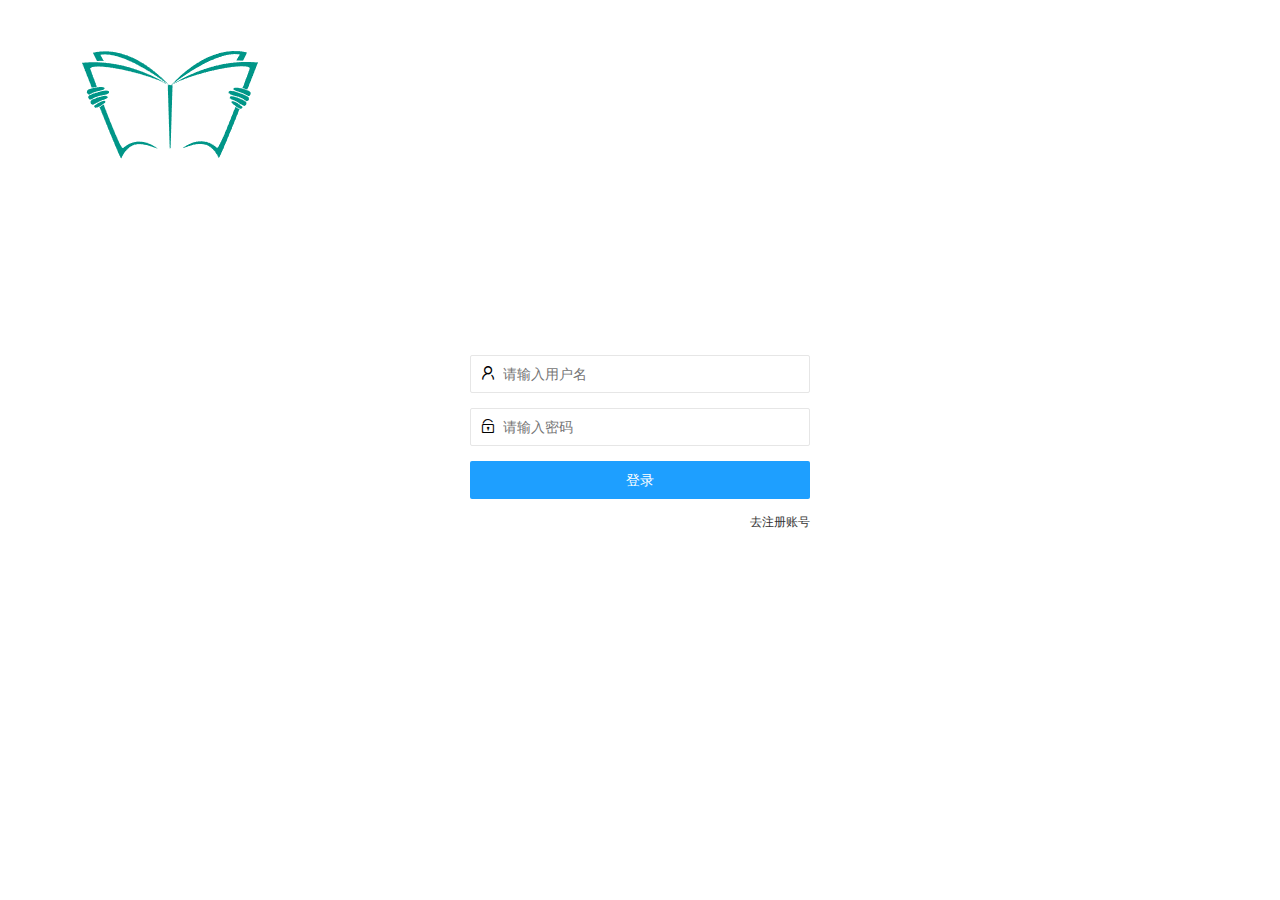
==== commit 2239cf94: "Change log" ====
--- a/web/login.html
+++ b/web/login.html
@@ -27,12 +27,13 @@
             <form class="layui-form" id="form-login">
                 <!-- 用户名 -->
                 <div class="layui-form-item">
-                    <i class="layui-icon layui-icon-username"></i>
+                    <i style="top: 10px;" class="layui-icon layui-icon-username"></i>
+                    
                     <input type="text" name="username" required lay-verify="required" placeholder="请输入用户名" autocomplete="off" class="layui-input">
                 </div>
                 <!-- 密码 -->
                 <div class="layui-form-item">
-                    <i class="layui-icon layui-icon-password"></i>
+                    <i style="top: 10px;" class="layui-icon layui-icon-password"></i>
                     <input type="password" name="password" required lay-verify="required|pass" placeholder="请输入密码" autocomplete="off" class="layui-input">
                 </div>
                 <!-- 提交按钮 -->
@@ -51,17 +52,17 @@
             <form class="layui-form" id="form-reg">
                 <!-- 用户名 -->
                 <div class="layui-form-item">
-                    <i class="layui-icon layui-icon-username"></i>
+                    <i style="top: 10px;" class="layui-icon layui-icon-username"></i>
                     <input type="text" name="username" required lay-verify="required" placeholder="请输入用户名" autocomplete="off" class="layui-input">
                 </div>
                 <!-- 密码 -->
                 <div class="layui-form-item">
-                    <i class="layui-icon layui-icon-password"></i>
+                    <i style="top: 10px;" class="layui-icon layui-icon-password"></i>
                     <input type="password" name="password" required lay-verify="required|pass" placeholder="请输入密码" autocomplete="off" class="layui-input">
                 </div>
                 <!-- 确认密码 -->
                 <div class="layui-form-item">
-                    <i class="layui-icon layui-icon-password"></i>
+                    <i style="top: 10px;" class="layui-icon layui-icon-password"></i>
                     <input type="password" name="repassword" required lay-verify="required|pass|repass" placeholder="请确认密码" autocomplete="off" class="layui-input">
                 </div>
                 <!-- 提交按钮 -->
--- a/web/assets/css/login.css
+++ b/web/assets/css/login.css
@@ -44,7 +44,7 @@
 .layui-icon {
     position: absolute;
     left: 10px;
-    top: 10px;
+    /* top: 10px; */
 }
 
 .layui-input {
--- a/web/assets/lib/layui/css/layui.css
+++ b/web/assets/lib/layui/css/layui.css
@@ -1,2 +1,2 @@
 /** layui-v2.5.5 MIT License By https://www.layui.com */
- .layui-inline,img{display:inline-block;vertical-align:middle}h1,h2,h3,h4,h5,h6{font-weight:400}.layui-edge,.layui-header,.layui-inline,.layui-main{position:relative}.layui-body,.layui-edge,.layui-elip{overflow:hidden}.layui-btn,.layui-edge,.layui-inline,img{vertical-align:middle}.layui-btn,.layui-disabled,.layui-icon,.layui-unselect{-moz-user-select:none;-webkit-user-select:none;-ms-user-select:none}.layui-elip,.layui-form-checkbox span,.layui-form-pane .layui-form-label{text-overflow:ellipsis;white-space:nowrap}.layui-breadcrumb,.layui-tree-btnGroup{visibility:hidden}blockquote,body,button,dd,div,dl,dt,form,h1,h2,h3,h4,h5,h6,input,li,ol,p,pre,td,textarea,th,ul{margin:0;padding:0;-webkit-tap-highlight-color:rgba(0,0,0,0)}a:active,a:hover{outline:0}img{border:none}li{list-style:none}table{border-collapse:collapse;border-spacing:0}h4,h5,h6{font-size:100%}button,input,optgroup,option,select,textarea{font-family:inherit;font-size:inherit;font-style:inherit;font-weight:inherit;outline:0}pre{white-space:pre-wrap;white-space:-moz-pre-wrap;white-space:-pre-wrap;white-space:-o-pre-wrap;word-wrap:break-word}body{line-height:24px;font:14px Helvetica Neue,Helvetica,PingFang SC,Tahoma,Arial,sans-serif}hr{height:1px;margin:10px 0;border:0;clear:both}a{color:#333;text-decoration:none}a:hover{color:#777}a cite{font-style:normal;*cursor:pointer}.layui-border-box,.layui-border-box *{box-sizing:border-box}.layui-box,.layui-box *{box-sizing:content-box}.layui-clear{clear:both;*zoom:1}.layui-clear:after{content:'\20';clear:both;*zoom:1;display:block;height:0}.layui-inline{*display:inline;*zoom:1}.layui-edge{display:inline-block;width:0;height:0;border-width:6px;border-style:dashed;border-color:transparent}.layui-edge-top{top:-4px;border-bottom-color:#999;border-bottom-style:solid}.layui-edge-right{border-left-color:#999;border-left-style:solid}.layui-edge-bottom{top:2px;border-top-color:#999;border-top-style:solid}.layui-edge-left{border-right-color:#999;border-right-style:solid}.layui-disabled,.layui-disabled:hover{color:#d2d2d2!important;cursor:not-allowed!important}.layui-circle{border-radius:100%}.layui-show{display:block!important}.layui-hide{display:none!important}@font-face{font-family:layui-icon;src:url(../font/iconfont.eot?v=250);src:url(../font/iconfont.eot?v=250#iefix) format('embedded-opentype'),url(../font/iconfont.woff2?v=250) format('woff2'),url(../font/iconfont.woff?v=250) format('woff'),url(../font/iconfont.ttf?v=250) format('truetype'),url(../font/iconfont.svg?v=250#layui-icon) format('svg')}.layui-icon{font-family:layui-icon!important;font-size:16px;font-style:normal;-webkit-font-smoothing:antialiased;-moz-osx-font-smoothing:grayscale}.layui-icon-reply-fill:before{content:"\e611"}.layui-icon-set-fill:before{content:"\e614"}.layui-icon-menu-fill:before{content:"\e60f"}.layui-icon-search:before{content:"\e615"}.layui-icon-share:before{content:"\e641"}.layui-icon-set-sm:before{content:"\e620"}.layui-icon-engine:before{content:"\e628"}.layui-icon-close:before{content:"\1006"}.layui-icon-close-fill:before{content:"\1007"}.layui-icon-chart-screen:before{content:"\e629"}.layui-icon-star:before{content:"\e600"}.layui-icon-circle-dot:before{content:"\e617"}.layui-icon-chat:before{content:"\e606"}.layui-icon-release:before{content:"\e609"}.layui-icon-list:before{content:"\e60a"}.layui-icon-chart:before{content:"\e62c"}.layui-icon-ok-circle:before{content:"\1005"}.layui-icon-layim-theme:before{content:"\e61b"}.layui-icon-table:before{content:"\e62d"}.layui-icon-right:before{content:"\e602"}.layui-icon-left:before{content:"\e603"}.layui-icon-cart-simple:before{content:"\e698"}.layui-icon-face-cry:before{content:"\e69c"}.layui-icon-face-smile:before{content:"\e6af"}.layui-icon-survey:before{content:"\e6b2"}.layui-icon-tree:before{content:"\e62e"}.layui-icon-upload-circle:before{content:"\e62f"}.layui-icon-add-circle:before{content:"\e61f"}.layui-icon-download-circle:before{content:"\e601"}.layui-icon-templeate-1:before{content:"\e630"}.layui-icon-util:before{content:"\e631"}.layui-icon-face-surprised:before{content:"\e664"}.layui-icon-edit:before{content:"\e642"}.layui-icon-speaker:before{content:"\e645"}.layui-icon-down:before{content:"\e61a"}.layui-icon-file:before{content:"\e621"}.layui-icon-layouts:before{content:"\e632"}.layui-icon-rate-half:before{content:"\e6c9"}.layui-icon-add-circle-fine:before{content:"\e608"}.layui-icon-prev-circle:before{content:"\e633"}.layui-icon-read:before{content:"\e705"}.layui-icon-404:before{content:"\e61c"}.layui-icon-carousel:before{content:"\e634"}.layui-icon-help:before{content:"\e607"}.layui-icon-code-circle:before{content:"\e635"}.layui-icon-water:before{content:"\e636"}.layui-icon-username:before{content:"\e66f"}.layui-icon-find-fill:before{content:"\e670"}.layui-icon-about:before{content:"\e60b"}.layui-icon-location:before{content:"\e715"}.layui-icon-up:before{content:"\e619"}.layui-icon-pause:before{content:"\e651"}.layui-icon-date:before{content:"\e637"}.layui-icon-layim-uploadfile:before{content:"\e61d"}.layui-icon-delete:before{content:"\e640"}.layui-icon-play:before{content:"\e652"}.layui-icon-top:before{content:"\e604"}.layui-icon-friends:before{content:"\e612"}.layui-icon-refresh-3:before{content:"\e9aa"}.layui-icon-ok:before{content:"\e605"}.layui-icon-layer:before{content:"\e638"}.layui-icon-face-smile-fine:before{content:"\e60c"}.layui-icon-dollar:before{content:"\e659"}.layui-icon-group:before{content:"\e613"}.layui-icon-layim-download:before{content:"\e61e"}.layui-icon-picture-fine:before{content:"\e60d"}.layui-icon-link:before{content:"\e64c"}.layui-icon-diamond:before{content:"\e735"}.layui-icon-log:before{content:"\e60e"}.layui-icon-rate-solid:before{content:"\e67a"}.layui-icon-fonts-del:before{content:"\e64f"}.layui-icon-unlink:before{content:"\e64d"}.layui-icon-fonts-clear:before{content:"\e639"}.layui-icon-triangle-r:before{content:"\e623"}.layui-icon-circle:before{content:"\e63f"}.layui-icon-radio:before{content:"\e643"}.layui-icon-align-center:before{content:"\e647"}.layui-icon-align-right:before{content:"\e648"}.layui-icon-align-left:before{content:"\e649"}.layui-icon-loading-1:before{content:"\e63e"}.layui-icon-return:before{content:"\e65c"}.layui-icon-fonts-strong:before{content:"\e62b"}.layui-icon-upload:before{content:"\e67c"}.layui-icon-dialogue:before{content:"\e63a"}.layui-icon-video:before{content:"\e6ed"}.layui-icon-headset:before{content:"\e6fc"}.layui-icon-cellphone-fine:before{content:"\e63b"}.layui-icon-add-1:before{content:"\e654"}.layui-icon-face-smile-b:before{content:"\e650"}.layui-icon-fonts-html:before{content:"\e64b"}.layui-icon-form:before{content:"\e63c"}.layui-icon-cart:before{content:"\e657"}.layui-icon-camera-fill:before{content:"\e65d"}.layui-icon-tabs:before{content:"\e62a"}.layui-icon-fonts-code:before{content:"\e64e"}.layui-icon-fire:before{content:"\e756"}.layui-icon-set:before{content:"\e716"}.layui-icon-fonts-u:before{content:"\e646"}.layui-icon-triangle-d:before{content:"\e625"}.layui-icon-tips:before{content:"\e702"}.layui-icon-picture:before{content:"\e64a"}.layui-icon-more-vertical:before{content:"\e671"}.layui-icon-flag:before{content:"\e66c"}.layui-icon-loading:before{content:"\e63d"}.layui-icon-fonts-i:before{content:"\e644"}.layui-icon-refresh-1:before{content:"\e666"}.layui-icon-rmb:before{content:"\e65e"}.layui-icon-home:before{content:"\e68e"}.layui-icon-user:before{content:"\e770"}.layui-icon-notice:before{content:"\e667"}.layui-icon-login-weibo:before{content:"\e675"}.layui-icon-voice:before{content:"\e688"}.layui-icon-upload-drag:before{content:"\e681"}.layui-icon-login-qq:before{content:"\e676"}.layui-icon-snowflake:before{content:"\e6b1"}.layui-icon-file-b:before{content:"\e655"}.layui-icon-template:before{content:"\e663"}.layui-icon-auz:before{content:"\e672"}.layui-icon-console:before{content:"\e665"}.layui-icon-app:before{content:"\e653"}.layui-icon-prev:before{content:"\e65a"}.layui-icon-website:before{content:"\e7ae"}.layui-icon-next:before{content:"\e65b"}.layui-icon-component:before{content:"\e857"}.layui-icon-more:before{content:"\e65f"}.layui-icon-login-wechat:before{content:"\e677"}.layui-icon-shrink-right:before{content:"\e668"}.layui-icon-spread-left:before{content:"\e66b"}.layui-icon-camera:before{content:"\e660"}.layui-icon-note:before{content:"\e66e"}.layui-icon-refresh:before{content:"\e669"}.layui-icon-female:before{content:"\e661"}.layui-icon-male:before{content:"\e662"}.layui-icon-password:before{content:"\e673"}.layui-icon-senior:before{content:"\e674"}.layui-icon-theme:before{content:"\e66a"}.layui-icon-tread:before{content:"\e6c5"}.layui-icon-praise:before{content:"\e6c6"}.layui-icon-star-fill:before{content:"\e658"}.layui-icon-rate:before{content:"\e67b"}.layui-icon-template-1:before{content:"\e656"}.layui-icon-vercode:before{content:"\e679"}.layui-icon-cellphone:before{content:"\e678"}.layui-icon-screen-full:before{content:"\e622"}.layui-icon-screen-restore:before{content:"\e758"}.layui-icon-cols:before{content:"\e610"}.layui-icon-export:before{content:"\e67d"}.layui-icon-print:before{content:"\e66d"}.layui-icon-slider:before{content:"\e714"}.layui-icon-addition:before{content:"\e624"}.layui-icon-subtraction:before{content:"\e67e"}.layui-icon-service:before{content:"\e626"}.layui-icon-transfer:before{content:"\e691"}.layui-main{width:1140px;margin:0 auto}.layui-header{z-index:1000;height:60px}.layui-header a:hover{transition:all .5s;-webkit-transition:all .5s}.layui-side{position:fixed;left:0;top:0;bottom:0;z-index:999;width:200px;overflow-x:hidden}.layui-side-scroll{position:relative;width:220px;height:100%;overflow-x:hidden}.layui-body{position:absolute;left:200px;right:0;top:0;bottom:0;z-index:998;width:auto;overflow-y:auto;box-sizing:border-box}.layui-layout-body{overflow:hidden}.layui-layout-admin .layui-header{background-color:#23262E}.layui-layout-admin .layui-side{top:60px;width:200px;overflow-x:hidden}.layui-layout-admin .layui-body{position:fixed;top:60px;bottom:44px}.layui-layout-admin .layui-main{width:auto;margin:0 15px}.layui-layout-admin .layui-footer{position:fixed;left:200px;right:0;bottom:0;height:44px;line-height:44px;padding:0 15px;background-color:#eee}.layui-layout-admin .layui-logo{position:absolute;left:0;top:0;width:200px;height:100%;line-height:60px;text-align:center;color:#009688;font-size:16px}.layui-layout-admin .layui-header .layui-nav{background:0 0}.layui-layout-left{position:absolute!important;left:200px;top:0}.layui-layout-right{position:absolute!important;right:0;top:0}.layui-container{position:relative;margin:0 auto;padding:0 15px;box-sizing:border-box}.layui-fluid{position:relative;margin:0 auto;padding:0 15px}.layui-row:after,.layui-row:before{content:'';display:block;clear:both}.layui-col-lg1,.layui-col-lg10,.layui-col-lg11,.layui-col-lg12,.layui-col-lg2,.layui-col-lg3,.layui-col-lg4,.layui-col-lg5,.layui-col-lg6,.layui-col-lg7,.layui-col-lg8,.layui-col-lg9,.layui-col-md1,.layui-col-md10,.layui-col-md11,.layui-col-md12,.layui-col-md2,.layui-col-md3,.layui-col-md4,.layui-col-md5,.layui-col-md6,.layui-col-md7,.layui-col-md8,.layui-col-md9,.layui-col-sm1,.layui-col-sm10,.layui-col-sm11,.layui-col-sm12,.layui-col-sm2,.layui-col-sm3,.layui-col-sm4,.layui-col-sm5,.layui-col-sm6,.layui-col-sm7,.layui-col-sm8,.layui-col-sm9,.layui-col-xs1,.layui-col-xs10,.layui-col-xs11,.layui-col-xs12,.layui-col-xs2,.layui-col-xs3,.layui-col-xs4,.layui-col-xs5,.layui-col-xs6,.layui-col-xs7,.layui-col-xs8,.layui-col-xs9{position:relative;display:block;box-sizing:border-box}.layui-col-xs1,.layui-col-xs10,.layui-col-xs11,.layui-col-xs12,.layui-col-xs2,.layui-col-xs3,.layui-col-xs4,.layui-col-xs5,.layui-col-xs6,.layui-col-xs7,.layui-col-xs8,.layui-col-xs9{float:left}.layui-col-xs1{width:8.33333333%}.layui-col-xs2{width:16.66666667%}.layui-col-xs3{width:25%}.layui-col-xs4{width:33.33333333%}.layui-col-xs5{width:41.66666667%}.layui-col-xs6{width:50%}.layui-col-xs7{width:58.33333333%}.layui-col-xs8{width:66.66666667%}.layui-col-xs9{width:75%}.layui-col-xs10{width:83.33333333%}.layui-col-xs11{width:91.66666667%}.layui-col-xs12{width:100%}.layui-col-xs-offset1{margin-left:8.33333333%}.layui-col-xs-offset2{margin-left:16.66666667%}.layui-col-xs-offset3{margin-left:25%}.layui-col-xs-offset4{margin-left:33.33333333%}.layui-col-xs-offset5{margin-left:41.66666667%}.layui-col-xs-offset6{margin-left:50%}.layui-col-xs-offset7{margin-left:58.33333333%}.layui-col-xs-offset8{margin-left:66.66666667%}.layui-col-xs-offset9{margin-left:75%}.layui-col-xs-offset10{margin-left:83.33333333%}.layui-col-xs-offset11{margin-left:91.66666667%}.layui-col-xs-offset12{margin-left:100%}@media screen and (max-width:768px){.layui-hide-xs{display:none!important}.layui-show-xs-block{display:block!important}.layui-show-xs-inline{display:inline!important}.layui-show-xs-inline-block{display:inline-block!important}}@media screen and (min-width:768px){.layui-container{width:750px}.layui-hide-sm{display:none!important}.layui-show-sm-block{display:block!important}.layui-show-sm-inline{display:inline!important}.layui-show-sm-inline-block{display:inline-block!important}.layui-col-sm1,.layui-col-sm10,.layui-col-sm11,.layui-col-sm12,.layui-col-sm2,.layui-col-sm3,.layui-col-sm4,.layui-col-sm5,.layui-col-sm6,.layui-col-sm7,.layui-col-sm8,.layui-col-sm9{float:left}.layui-col-sm1{width:8.33333333%}.layui-col-sm2{width:16.66666667%}.layui-col-sm3{width:25%}.layui-col-sm4{width:33.33333333%}.layui-col-sm5{width:41.66666667%}.layui-col-sm6{width:50%}.layui-col-sm7{width:58.33333333%}.layui-col-sm8{width:66.66666667%}.layui-col-sm9{width:75%}.layui-col-sm10{width:83.33333333%}.layui-col-sm11{width:91.66666667%}.layui-col-sm12{width:100%}.layui-col-sm-offset1{margin-left:8.33333333%}.layui-col-sm-offset2{margin-left:16.66666667%}.layui-col-sm-offset3{margin-left:25%}.layui-col-sm-offset4{margin-left:33.33333333%}.layui-col-sm-offset5{margin-left:41.66666667%}.layui-col-sm-offset6{margin-left:50%}.layui-col-sm-offset7{margin-left:58.33333333%}.layui-col-sm-offset8{margin-left:66.66666667%}.layui-col-sm-offset9{margin-left:75%}.layui-col-sm-offset10{margin-left:83.33333333%}.layui-col-sm-offset11{margin-left:91.66666667%}.layui-col-sm-offset12{margin-left:100%}}@media screen and (min-width:992px){.layui-container{width:970px}.layui-hide-md{display:none!important}.layui-show-md-block{display:block!important}.layui-show-md-inline{display:inline!important}.layui-show-md-inline-block{display:inline-block!important}.layui-col-md1,.layui-col-md10,.layui-col-md11,.layui-col-md12,.layui-col-md2,.layui-col-md3,.layui-col-md4,.layui-col-md5,.layui-col-md6,.layui-col-md7,.layui-col-md8,.layui-col-md9{float:left}.layui-col-md1{width:8.33333333%}.layui-col-md2{width:16.66666667%}.layui-col-md3{width:25%}.layui-col-md4{width:33.33333333%}.layui-col-md5{width:41.66666667%}.layui-col-md6{width:50%}.layui-col-md7{width:58.33333333%}.layui-col-md8{width:66.66666667%}.layui-col-md9{width:75%}.layui-col-md10{width:83.33333333%}.layui-col-md11{width:91.66666667%}.layui-col-md12{width:100%}.layui-col-md-offset1{margin-left:8.33333333%}.layui-col-md-offset2{margin-left:16.66666667%}.layui-col-md-offset3{margin-left:25%}.layui-col-md-offset4{margin-left:33.33333333%}.layui-col-md-offset5{margin-left:41.66666667%}.layui-col-md-offset6{margin-left:50%}.layui-col-md-offset7{margin-left:58.33333333%}.layui-col-md-offset8{margin-left:66.66666667%}.layui-col-md-offset9{margin-left:75%}.layui-col-md-offset10{margin-left:83.33333333%}.layui-col-md-offset11{margin-left:91.66666667%}.layui-col-md-offset12{margin-left:100%}}@media screen and (min-width:1200px){.layui-container{width:1170px}.layui-hide-lg{display:none!important}.layui-show-lg-block{display:block!important}.layui-show-lg-inline{display:inline!important}.layui-show-lg-inline-block{display:inline-block!important}.layui-col-lg1,.layui-col-lg10,.layui-col-lg11,.layui-col-lg12,.layui-col-lg2,.layui-col-lg3,.layui-col-lg4,.layui-col-lg5,.layui-col-lg6,.layui-col-lg7,.layui-col-lg8,.layui-col-lg9{float:left}.layui-col-lg1{width:8.33333333%}.layui-col-lg2{width:16.66666667%}.layui-col-lg3{width:25%}.layui-col-lg4{width:33.33333333%}.layui-col-lg5{width:41.66666667%}.layui-col-lg6{width:50%}.layui-col-lg7{width:58.33333333%}.layui-col-lg8{width:66.66666667%}.layui-col-lg9{width:75%}.layui-col-lg10{width:83.33333333%}.layui-col-lg11{width:91.66666667%}.layui-col-lg12{width:100%}.layui-col-lg-offset1{margin-left:8.33333333%}.layui-col-lg-offset2{margin-left:16.66666667%}.layui-col-lg-offset3{margin-left:25%}.layui-col-lg-offset4{margin-left:33.33333333%}.layui-col-lg-offset5{margin-left:41.66666667%}.layui-col-lg-offset6{margin-left:50%}.layui-col-lg-offset7{margin-left:58.33333333%}.layui-col-lg-offset8{margin-left:66.66666667%}.layui-col-lg-offset9{margin-left:75%}.layui-col-lg-offset10{margin-left:83.33333333%}.layui-col-lg-offset11{margin-left:91.66666667%}.layui-col-lg-offset12{margin-left:100%}}.layui-col-space1{margin:-.5px}.layui-col-space1>*{padding:.5px}.layui-col-space3{margin:-1.5px}.layui-col-space3>*{padding:1.5px}.layui-col-space5{margin:-2.5px}.layui-col-space5>*{padding:2.5px}.layui-col-space8{margin:-3.5px}.layui-col-space8>*{padding:3.5px}.layui-col-space10{margin:-5px}.layui-col-space10>*{padding:5px}.layui-col-space12{margin:-6px}.layui-col-space12>*{padding:6px}.layui-col-space15{margin:-7.5px}.layui-col-space15>*{padding:7.5px}.layui-col-space18{margin:-9px}.layui-col-space18>*{padding:9px}.layui-col-space20{margin:-10px}.layui-col-space20>*{padding:10px}.layui-col-space22{margin:-11px}.layui-col-space22>*{padding:11px}.layui-col-space25{margin:-12.5px}.layui-col-space25>*{padding:12.5px}.layui-col-space30{margin:-15px}.layui-col-space30>*{padding:15px}.layui-btn,.layui-input,.layui-select,.layui-textarea,.layui-upload-button{outline:0;-webkit-appearance:none;transition:all .3s;-webkit-transition:all .3s;box-sizing:border-box}.layui-elem-quote{margin-bottom:10px;padding:15px;line-height:22px;border-left:5px solid #009688;border-radius:0 2px 2px 0;background-color:#f2f2f2}.layui-quote-nm{border-style:solid;border-width:1px 1px 1px 5px;background:0 0}.layui-elem-field{margin-bottom:10px;padding:0;border-width:1px;border-style:solid}.layui-elem-field legend{margin-left:20px;padding:0 10px;font-size:20px;font-weight:300}.layui-field-title{margin:10px 0 20px;border-width:1px 0 0}.layui-field-box{padding:10px 15px}.layui-field-title .layui-field-box{padding:10px 0}.layui-progress{position:relative;height:6px;border-radius:20px;background-color:#e2e2e2}.layui-progress-bar{position:absolute;left:0;top:0;width:0;max-width:100%;height:6px;border-radius:20px;text-align:right;background-color:#5FB878;transition:all .3s;-webkit-transition:all .3s}.layui-progress-big,.layui-progress-big .layui-progress-bar{height:18px;line-height:18px}.layui-progress-text{position:relative;top:-20px;line-height:18px;font-size:12px;color:#666}.layui-progress-big .layui-progress-text{position:static;padding:0 10px;color:#fff}.layui-collapse{border-width:1px;border-style:solid;border-radius:2px}.layui-colla-content,.layui-colla-item{border-top-width:1px;border-top-style:solid}.layui-colla-item:first-child{border-top:none}.layui-colla-title{position:relative;height:42px;line-height:42px;padding:0 15px 0 35px;color:#333;background-color:#f2f2f2;cursor:pointer;font-size:14px;overflow:hidden}.layui-colla-content{display:none;padding:10px 15px;line-height:22px;color:#666}.layui-colla-icon{position:absolute;left:15px;top:0;font-size:14px}.layui-card{margin-bottom:15px;border-radius:2px;background-color:#fff;box-shadow:0 1px 2px 0 rgba(0,0,0,.05)}.layui-card:last-child{margin-bottom:0}.layui-card-header{position:relative;height:42px;line-height:42px;padding:0 15px;border-bottom:1px solid #f6f6f6;color:#333;border-radius:2px 2px 0 0;font-size:14px}.layui-bg-black,.layui-bg-blue,.layui-bg-cyan,.layui-bg-green,.layui-bg-orange,.layui-bg-red{color:#fff!important}.layui-card-body{position:relative;padding:10px 15px;line-height:24px}.layui-card-body[pad15]{padding:15px}.layui-card-body[pad20]{padding:20px}.layui-card-body .layui-table{margin:5px 0}.layui-card .layui-tab{margin:0}.layui-panel-window{position:relative;padding:15px;border-radius:0;border-top:5px solid #E6E6E6;background-color:#fff}.layui-auxiliar-moving{position:fixed;left:0;right:0;top:0;bottom:0;width:100%;height:100%;background:0 0;z-index:9999999999}.layui-form-label,.layui-form-mid,.layui-form-select,.layui-input-block,.layui-input-inline,.layui-textarea{position:relative}.layui-bg-red{background-color:#FF5722!important}.layui-bg-orange{background-color:#FFB800!important}.layui-bg-green{background-color:#009688!important}.layui-bg-cyan{background-color:#2F4056!important}.layui-bg-blue{background-color:#1E9FFF!important}.layui-bg-black{background-color:#393D49!important}.layui-bg-gray{background-color:#eee!important;color:#666!important}.layui-badge-rim,.layui-colla-content,.layui-colla-item,.layui-collapse,.layui-elem-field,.layui-form-pane .layui-form-item[pane],.layui-form-pane .layui-form-label,.layui-input,.layui-layedit,.layui-layedit-tool,.layui-quote-nm,.layui-select,.layui-tab-bar,.layui-tab-card,.layui-tab-title,.layui-tab-title .layui-this:after,.layui-textarea{border-color:#e6e6e6}.layui-timeline-item:before,hr{background-color:#e6e6e6}.layui-text{line-height:22px;font-size:14px;color:#666}.layui-text h1,.layui-text h2,.layui-text h3{font-weight:500;color:#333}.layui-text h1{font-size:30px}.layui-text h2{font-size:24px}.layui-text h3{font-size:18px}.layui-text a:not(.layui-btn){color:#01AAED}.layui-text a:not(.layui-btn):hover{text-decoration:underline}.layui-text ul{padding:5px 0 5px 15px}.layui-text ul li{margin-top:5px;list-style-type:disc}.layui-text em,.layui-word-aux{color:#999!important;padding:0 5px!important}.layui-btn{display:inline-block;height:38px;line-height:38px;padding:0 18px;background-color:#009688;color:#fff;white-space:nowrap;text-align:center;font-size:14px;border:none;border-radius:2px;cursor:pointer}.layui-btn:hover{opacity:.8;filter:alpha(opacity=80);color:#fff}.layui-btn:active{opacity:1;filter:alpha(opacity=100)}.layui-btn+.layui-btn{margin-left:10px}.layui-btn-container{font-size:0}.layui-btn-container .layui-btn{margin-right:10px;margin-bottom:10px}.layui-btn-container .layui-btn+.layui-btn{margin-left:0}.layui-table .layui-btn-container .layui-btn{margin-bottom:9px}.layui-btn-radius{border-radius:100px}.layui-btn .layui-icon{margin-right:3px;font-size:18px;vertical-align:bottom;vertical-align:middle\9}.layui-btn-primary{border:1px solid #C9C9C9;background-color:#fff;color:#555}.layui-btn-primary:hover{border-color:#009688;color:#333}.layui-btn-normal{background-color:#1E9FFF}.layui-btn-warm{background-color:#FFB800}.layui-btn-danger{background-color:#FF5722}.layui-btn-checked{background-color:#5FB878}.layui-btn-disabled,.layui-btn-disabled:active,.layui-btn-disabled:hover{border:1px solid #e6e6e6;background-color:#FBFBFB;color:#C9C9C9;cursor:not-allowed;opacity:1}.layui-btn-lg{height:44px;line-height:44px;padding:0 25px;font-size:16px}.layui-btn-sm{height:30px;line-height:30px;padding:0 10px;font-size:12px}.layui-btn-sm i{font-size:16px!important}.layui-btn-xs{height:22px;line-height:22px;padding:0 5px;font-size:12px}.layui-btn-xs i{font-size:14px!important}.layui-btn-group{display:inline-block;vertical-align:middle;font-size:0}.layui-btn-group .layui-btn{margin-left:0!important;margin-right:0!important;border-left:1px solid rgba(255,255,255,.5);border-radius:0}.layui-btn-group .layui-btn-primary{border-left:none}.layui-btn-group .layui-btn-primary:hover{border-color:#C9C9C9;color:#009688}.layui-btn-group .layui-btn:first-child{border-left:none;border-radius:2px 0 0 2px}.layui-btn-group .layui-btn-primary:first-child{border-left:1px solid #c9c9c9}.layui-btn-group .layui-btn:last-child{border-radius:0 2px 2px 0}.layui-btn-group .layui-btn+.layui-btn{margin-left:0}.layui-btn-group+.layui-btn-group{margin-left:10px}.layui-btn-fluid{width:100%}.layui-input,.layui-select,.layui-textarea{height:38px;line-height:1.3;line-height:38px\9;border-width:1px;border-style:solid;background-color:#fff;border-radius:2px}.layui-input::-webkit-input-placeholder,.layui-select::-webkit-input-placeholder,.layui-textarea::-webkit-input-placeholder{line-height:1.3}.layui-input,.layui-textarea{display:block;width:100%;padding-left:10px}.layui-input:hover,.layui-textarea:hover{border-color:#D2D2D2!important}.layui-input:focus,.layui-textarea:focus{border-color:#C9C9C9!important}.layui-textarea{min-height:100px;height:auto;line-height:20px;padding:6px 10px;resize:vertical}.layui-select{padding:0 10px}.layui-form input[type=checkbox],.layui-form input[type=radio],.layui-form select{display:none}.layui-form [lay-ignore]{display:initial}.layui-form-item{margin-bottom:15px;clear:both;*zoom:1}.layui-form-item:after{content:'\20';clear:both;*zoom:1;display:block;height:0}.layui-form-label{float:left;display:block;padding:9px 15px;width:80px;font-weight:400;line-height:20px;text-align:right}.layui-form-label-col{display:block;float:none;padding:9px 0;line-height:20px;text-align:left}.layui-form-item .layui-inline{margin-bottom:5px;margin-right:10px}.layui-input-block{margin-left:110px;min-height:36px}.layui-input-inline{display:inline-block;vertical-align:middle}.layui-form-item .layui-input-inline{float:left;width:190px;margin-right:10px}.layui-form-text .layui-input-inline{width:auto}.layui-form-mid{float:left;display:block;padding:9px 0!important;line-height:20px;margin-right:10px}.layui-form-danger+.layui-form-select .layui-input,.layui-form-danger:focus{border-color:#FF5722!important}.layui-form-select .layui-input{padding-right:30px;cursor:pointer}.layui-form-select .layui-edge{position:absolute;right:10px;top:50%;margin-top:-3px;cursor:pointer;border-width:6px;border-top-color:#c2c2c2;border-top-style:solid;transition:all .3s;-webkit-transition:all .3s}.layui-form-select dl{display:none;position:absolute;left:0;top:42px;padding:5px 0;z-index:899;min-width:100%;border:1px solid #d2d2d2;max-height:300px;overflow-y:auto;background-color:#fff;border-radius:2px;box-shadow:0 2px 4px rgba(0,0,0,.12);box-sizing:border-box}.layui-form-select dl dd,.layui-form-select dl dt{padding:0 10px;line-height:36px;white-space:nowrap;overflow:hidden;text-overflow:ellipsis}.layui-form-select dl dt{font-size:12px;color:#999}.layui-form-select dl dd{cursor:pointer}.layui-form-select dl dd:hover{background-color:#f2f2f2;-webkit-transition:.5s all;transition:.5s all}.layui-form-select .layui-select-group dd{padding-left:20px}.layui-form-select dl dd.layui-select-tips{padding-left:10px!important;color:#999}.layui-form-select dl dd.layui-this{background-color:#5FB878;color:#fff}.layui-form-checkbox,.layui-form-select dl dd.layui-disabled{background-color:#fff}.layui-form-selected dl{display:block}.layui-form-checkbox,.layui-form-checkbox *,.layui-form-switch{display:inline-block;vertical-align:middle}.layui-form-selected .layui-edge{margin-top:-9px;-webkit-transform:rotate(180deg);transform:rotate(180deg);margin-top:-3px\9}:root .layui-form-selected .layui-edge{margin-top:-9px\0/IE9}.layui-form-selectup dl{top:auto;bottom:42px}.layui-select-none{margin:5px 0;text-align:center;color:#999}.layui-select-disabled .layui-disabled{border-color:#eee!important}.layui-select-disabled .layui-edge{border-top-color:#d2d2d2}.layui-form-checkbox{position:relative;height:30px;line-height:30px;margin-right:10px;padding-right:30px;cursor:pointer;font-size:0;-webkit-transition:.1s linear;transition:.1s linear;box-sizing:border-box}.layui-form-checkbox span{padding:0 10px;height:100%;font-size:14px;border-radius:2px 0 0 2px;background-color:#d2d2d2;color:#fff;overflow:hidden}.layui-form-checkbox:hover span{background-color:#c2c2c2}.layui-form-checkbox i{position:absolute;right:0;top:0;width:30px;height:28px;border:1px solid #d2d2d2;border-left:none;border-radius:0 2px 2px 0;color:#fff;font-size:20px;text-align:center}.layui-form-checkbox:hover i{border-color:#c2c2c2;color:#c2c2c2}.layui-form-checked,.layui-form-checked:hover{border-color:#5FB878}.layui-form-checked span,.layui-form-checked:hover span{background-color:#5FB878}.layui-form-checked i,.layui-form-checked:hover i{color:#5FB878}.layui-form-item .layui-form-checkbox{margin-top:4px}.layui-form-checkbox[lay-skin=primary]{height:auto!important;line-height:normal!important;min-width:18px;min-height:18px;border:none!important;margin-right:0;padding-left:28px;padding-right:0;background:0 0}.layui-form-checkbox[lay-skin=primary] span{padding-left:0;padding-right:15px;line-height:18px;background:0 0;color:#666}.layui-form-checkbox[lay-skin=primary] i{right:auto;left:0;width:16px;height:16px;line-height:16px;border:1px solid #d2d2d2;font-size:12px;border-radius:2px;background-color:#fff;-webkit-transition:.1s linear;transition:.1s linear}.layui-form-checkbox[lay-skin=primary]:hover i{border-color:#5FB878;color:#fff}.layui-form-checked[lay-skin=primary] i{border-color:#5FB878!important;background-color:#5FB878;color:#fff}.layui-checkbox-disbaled[lay-skin=primary] span{background:0 0!important;color:#c2c2c2}.layui-checkbox-disbaled[lay-skin=primary]:hover i{border-color:#d2d2d2}.layui-form-item .layui-form-checkbox[lay-skin=primary]{margin-top:10px}.layui-form-switch{position:relative;height:22px;line-height:22px;min-width:35px;padding:0 5px;margin-top:8px;border:1px solid #d2d2d2;border-radius:20px;cursor:pointer;background-color:#fff;-webkit-transition:.1s linear;transition:.1s linear}.layui-form-switch i{position:absolute;left:5px;top:3px;width:16px;height:16px;border-radius:20px;background-color:#d2d2d2;-webkit-transition:.1s linear;transition:.1s linear}.layui-form-switch em{position:relative;top:0;width:25px;margin-left:21px;padding:0!important;text-align:center!important;color:#999!important;font-style:normal!important;font-size:12px}.layui-form-onswitch{border-color:#5FB878;background-color:#5FB878}.layui-checkbox-disbaled,.layui-checkbox-disbaled i{border-color:#e2e2e2!important}.layui-form-onswitch i{left:100%;margin-left:-21px;background-color:#fff}.layui-form-onswitch em{margin-left:5px;margin-right:21px;color:#fff!important}.layui-checkbox-disbaled span{background-color:#e2e2e2!important}.layui-checkbox-disbaled:hover i{color:#fff!important}[lay-radio]{display:none}.layui-form-radio,.layui-form-radio *{display:inline-block;vertical-align:middle}.layui-form-radio{line-height:28px;margin:6px 10px 0 0;padding-right:10px;cursor:pointer;font-size:0}.layui-form-radio *{font-size:14px}.layui-form-radio>i{margin-right:8px;font-size:22px;color:#c2c2c2}.layui-form-radio>i:hover,.layui-form-radioed>i{color:#5FB878}.layui-radio-disbaled>i{color:#e2e2e2!important}.layui-form-pane .layui-form-label{width:110px;padding:8px 15px;height:38px;line-height:20px;border-width:1px;border-style:solid;border-radius:2px 0 0 2px;text-align:center;background-color:#FBFBFB;overflow:hidden;box-sizing:border-box}.layui-form-pane .layui-input-inline{margin-left:-1px}.layui-form-pane .layui-input-block{margin-left:110px;left:-1px}.layui-form-pane .layui-input{border-radius:0 2px 2px 0}.layui-form-pane .layui-form-text .layui-form-label{float:none;width:100%;border-radius:2px;box-sizing:border-box;text-align:left}.layui-form-pane .layui-form-text .layui-input-inline{display:block;margin:0;top:-1px;clear:both}.layui-form-pane .layui-form-text .layui-input-block{margin:0;left:0;top:-1px}.layui-form-pane .layui-form-text .layui-textarea{min-height:100px;border-radius:0 0 2px 2px}.layui-form-pane .layui-form-checkbox{margin:4px 0 4px 10px}.layui-form-pane .layui-form-radio,.layui-form-pane .layui-form-switch{margin-top:6px;margin-left:10px}.layui-form-pane .layui-form-item[pane]{position:relative;border-width:1px;border-style:solid}.layui-form-pane .layui-form-item[pane] .layui-form-label{position:absolute;left:0;top:0;height:100%;border-width:0 1px 0 0}.layui-form-pane .layui-form-item[pane] .layui-input-inline{margin-left:110px}@media screen and (max-width:450px){.layui-form-item .layui-form-label{text-overflow:ellipsis;overflow:hidden;white-space:nowrap}.layui-form-item .layui-inline{display:block;margin-right:0;margin-bottom:20px;clear:both}.layui-form-item .layui-inline:after{content:'\20';clear:both;display:block;height:0}.layui-form-item .layui-input-inline{display:block;float:none;left:-3px;width:auto;margin:0 0 10px 112px}.layui-form-item .layui-input-inline+.layui-form-mid{margin-left:110px;top:-5px;padding:0}.layui-form-item .layui-form-checkbox{margin-right:5px;margin-bottom:5px}}.layui-layedit{border-width:1px;border-style:solid;border-radius:2px}.layui-layedit-tool{padding:3px 5px;border-bottom-width:1px;border-bottom-style:solid;font-size:0}.layedit-tool-fixed{position:fixed;top:0;border-top:1px solid #e2e2e2}.layui-layedit-tool .layedit-tool-mid,.layui-layedit-tool .layui-icon{display:inline-block;vertical-align:middle;text-align:center;font-size:14px}.layui-layedit-tool .layui-icon{position:relative;width:32px;height:30px;line-height:30px;margin:3px 5px;color:#777;cursor:pointer;border-radius:2px}.layui-layedit-tool .layui-icon:hover{color:#393D49}.layui-layedit-tool .layui-icon:active{color:#000}.layui-layedit-tool .layedit-tool-active{background-color:#e2e2e2;color:#000}.layui-layedit-tool .layui-disabled,.layui-layedit-tool .layui-disabled:hover{color:#d2d2d2;cursor:not-allowed}.layui-layedit-tool .layedit-tool-mid{width:1px;height:18px;margin:0 10px;background-color:#d2d2d2}.layedit-tool-html{width:50px!important;font-size:30px!important}.layedit-tool-b,.layedit-tool-code,.layedit-tool-help{font-size:16px!important}.layedit-tool-d,.layedit-tool-face,.layedit-tool-image,.layedit-tool-unlink{font-size:18px!important}.layedit-tool-image input{position:absolute;font-size:0;left:0;top:0;width:100%;height:100%;opacity:.01;filter:Alpha(opacity=1);cursor:pointer}.layui-layedit-iframe iframe{display:block;width:100%}#LAY_layedit_code{overflow:hidden}.layui-laypage{display:inline-block;*display:inline;*zoom:1;vertical-align:middle;margin:10px 0;font-size:0}.layui-laypage>a:first-child,.layui-laypage>a:first-child em{border-radius:2px 0 0 2px}.layui-laypage>a:last-child,.layui-laypage>a:last-child em{border-radius:0 2px 2px 0}.layui-laypage>:first-child{margin-left:0!important}.layui-laypage>:last-child{margin-right:0!important}.layui-laypage a,.layui-laypage button,.layui-laypage input,.layui-laypage select,.layui-laypage span{border:1px solid #e2e2e2}.layui-laypage a,.layui-laypage span{display:inline-block;*display:inline;*zoom:1;vertical-align:middle;padding:0 15px;height:28px;line-height:28px;margin:0 -1px 5px 0;background-color:#fff;color:#333;font-size:12px}.layui-flow-more a *,.layui-laypage input,.layui-table-view select[lay-ignore]{display:inline-block}.layui-laypage a:hover{color:#009688}.layui-laypage em{font-style:normal}.layui-laypage .layui-laypage-spr{color:#999;font-weight:700}.layui-laypage a{text-decoration:none}.layui-laypage .layui-laypage-curr{position:relative}.layui-laypage .layui-laypage-curr em{position:relative;color:#fff}.layui-laypage .layui-laypage-curr .layui-laypage-em{position:absolute;left:-1px;top:-1px;padding:1px;width:100%;height:100%;background-color:#009688}.layui-laypage-em{border-radius:2px}.layui-laypage-next em,.layui-laypage-prev em{font-family:Sim sun;font-size:16px}.layui-laypage .layui-laypage-count,.layui-laypage .layui-laypage-limits,.layui-laypage .layui-laypage-refresh,.layui-laypage .layui-laypage-skip{margin-left:10px;margin-right:10px;padding:0;border:none}.layui-laypage .layui-laypage-limits,.layui-laypage .layui-laypage-refresh{vertical-align:top}.layui-laypage .layui-laypage-refresh i{font-size:18px;cursor:pointer}.layui-laypage select{height:22px;padding:3px;border-radius:2px;cursor:pointer}.layui-laypage .layui-laypage-skip{height:30px;line-height:30px;color:#999}.layui-laypage button,.layui-laypage input{height:30px;line-height:30px;border-radius:2px;vertical-align:top;background-color:#fff;box-sizing:border-box}.layui-laypage input{width:40px;margin:0 10px;padding:0 3px;text-align:center}.layui-laypage input:focus,.layui-laypage select:focus{border-color:#009688!important}.layui-laypage button{margin-left:10px;padding:0 10px;cursor:pointer}.layui-table,.layui-table-view{margin:10px 0}.layui-flow-more{margin:10px 0;text-align:center;color:#999;font-size:14px}.layui-flow-more a{height:32px;line-height:32px}.layui-flow-more a *{vertical-align:top}.layui-flow-more a cite{padding:0 20px;border-radius:3px;background-color:#eee;color:#333;font-style:normal}.layui-flow-more a cite:hover{opacity:.8}.layui-flow-more a i{font-size:30px;color:#737383}.layui-table{width:100%;background-color:#fff;color:#666}.layui-table tr{transition:all .3s;-webkit-transition:all .3s}.layui-table th{text-align:left;font-weight:400}.layui-table tbody tr:hover,.layui-table thead tr,.layui-table-click,.layui-table-header,.layui-table-hover,.layui-table-mend,.layui-table-patch,.layui-table-tool,.layui-table-total,.layui-table-total tr,.layui-table[lay-even] tr:nth-child(even){background-color:#f2f2f2}.layui-table td,.layui-table th,.layui-table-col-set,.layui-table-fixed-r,.layui-table-grid-down,.layui-table-header,.layui-table-page,.layui-table-tips-main,.layui-table-tool,.layui-table-total,.layui-table-view,.layui-table[lay-skin=line],.layui-table[lay-skin=row]{border-width:1px;border-style:solid;border-color:#e6e6e6}.layui-table td,.layui-table th{position:relative;padding:9px 15px;min-height:20px;line-height:20px;font-size:14px}.layui-table[lay-skin=line] td,.layui-table[lay-skin=line] th{border-width:0 0 1px}.layui-table[lay-skin=row] td,.layui-table[lay-skin=row] th{border-width:0 1px 0 0}.layui-table[lay-skin=nob] td,.layui-table[lay-skin=nob] th{border:none}.layui-table img{max-width:100px}.layui-table[lay-size=lg] td,.layui-table[lay-size=lg] th{padding:15px 30px}.layui-table-view .layui-table[lay-size=lg] .layui-table-cell{height:40px;line-height:40px}.layui-table[lay-size=sm] td,.layui-table[lay-size=sm] th{font-size:12px;padding:5px 10px}.layui-table-view .layui-table[lay-size=sm] .layui-table-cell{height:20px;line-height:20px}.layui-table[lay-data]{display:none}.layui-table-box{position:relative;overflow:hidden}.layui-table-view .layui-table{position:relative;width:auto;margin:0}.layui-table-view .layui-table[lay-skin=line]{border-width:0 1px 0 0}.layui-table-view .layui-table[lay-skin=row]{border-width:0 0 1px}.layui-table-view .layui-table td,.layui-table-view .layui-table th{padding:5px 0;border-top:none;border-left:none}.layui-table-view .layui-table th.layui-unselect .layui-table-cell span{cursor:pointer}.layui-table-view .layui-table td{cursor:default}.layui-table-view .layui-table td[data-edit=text]{cursor:text}.layui-table-view .layui-form-checkbox[lay-skin=primary] i{width:18px;height:18px}.layui-table-view .layui-form-radio{line-height:0;padding:0}.layui-table-view .layui-form-radio>i{margin:0;font-size:20px}.layui-table-init{position:absolute;left:0;top:0;width:100%;height:100%;text-align:center;z-index:110}.layui-table-init .layui-icon{position:absolute;left:50%;top:50%;margin:-15px 0 0 -15px;font-size:30px;color:#c2c2c2}.layui-table-header{border-width:0 0 1px;overflow:hidden}.layui-table-header .layui-table{margin-bottom:-1px}.layui-table-tool .layui-inline[lay-event]{position:relative;width:26px;height:26px;padding:5px;line-height:16px;margin-right:10px;text-align:center;color:#333;border:1px solid #ccc;cursor:pointer;-webkit-transition:.5s all;transition:.5s all}.layui-table-tool .layui-inline[lay-event]:hover{border:1px solid #999}.layui-table-tool-temp{padding-right:120px}.layui-table-tool-self{position:absolute;right:17px;top:10px}.layui-table-tool .layui-table-tool-self .layui-inline[lay-event]{margin:0 0 0 10px}.layui-table-tool-panel{position:absolute;top:29px;left:-1px;padding:5px 0;min-width:150px;min-height:40px;border:1px solid #d2d2d2;text-align:left;overflow-y:auto;background-color:#fff;box-shadow:0 2px 4px rgba(0,0,0,.12)}.layui-table-cell,.layui-table-tool-panel li{overflow:hidden;text-overflow:ellipsis;white-space:nowrap}.layui-table-tool-panel li{padding:0 10px;line-height:30px;-webkit-transition:.5s all;transition:.5s all}.layui-table-tool-panel li .layui-form-checkbox[lay-skin=primary]{width:100%;padding-left:28px}.layui-table-tool-panel li:hover{background-color:#f2f2f2}.layui-table-tool-panel li .layui-form-checkbox[lay-skin=primary] i{position:absolute;left:0;top:0}.layui-table-tool-panel li .layui-form-checkbox[lay-skin=primary] span{padding:0}.layui-table-tool .layui-table-tool-self .layui-table-tool-panel{left:auto;right:-1px}.layui-table-col-set{position:absolute;right:0;top:0;width:20px;height:100%;border-width:0 0 0 1px;background-color:#fff}.layui-table-sort{width:10px;height:20px;margin-left:5px;cursor:pointer!important}.layui-table-sort .layui-edge{position:absolute;left:5px;border-width:5px}.layui-table-sort .layui-table-sort-asc{top:3px;border-top:none;border-bottom-style:solid;border-bottom-color:#b2b2b2}.layui-table-sort .layui-table-sort-asc:hover{border-bottom-color:#666}.layui-table-sort .layui-table-sort-desc{bottom:5px;border-bottom:none;border-top-style:solid;border-top-color:#b2b2b2}.layui-table-sort .layui-table-sort-desc:hover{border-top-color:#666}.layui-table-sort[lay-sort=asc] .layui-table-sort-asc{border-bottom-color:#000}.layui-table-sort[lay-sort=desc] .layui-table-sort-desc{border-top-color:#000}.layui-table-cell{height:28px;line-height:28px;padding:0 15px;position:relative;box-sizing:border-box}.layui-table-cell .layui-form-checkbox[lay-skin=primary]{top:-1px;padding:0}.layui-table-cell .layui-table-link{color:#01AAED}.laytable-cell-checkbox,.laytable-cell-numbers,.laytable-cell-radio,.laytable-cell-space{padding:0;text-align:center}.layui-table-body{position:relative;overflow:auto;margin-right:-1px;margin-bottom:-1px}.layui-table-body .layui-none{line-height:26px;padding:15px;text-align:center;color:#999}.layui-table-fixed{position:absolute;left:0;top:0;z-index:101}.layui-table-fixed .layui-table-body{overflow:hidden}.layui-table-fixed-l{box-shadow:0 -1px 8px rgba(0,0,0,.08)}.layui-table-fixed-r{left:auto;right:-1px;border-width:0 0 0 1px;box-shadow:-1px 0 8px rgba(0,0,0,.08)}.layui-table-fixed-r .layui-table-header{position:relative;overflow:visible}.layui-table-mend{position:absolute;right:-49px;top:0;height:100%;width:50px}.layui-table-tool{position:relative;z-index:890;width:100%;min-height:50px;line-height:30px;padding:10px 15px;border-width:0 0 1px}.layui-table-tool .layui-btn-container{margin-bottom:-10px}.layui-table-page,.layui-table-total{border-width:1px 0 0;margin-bottom:-1px;overflow:hidden}.layui-table-page{position:relative;width:100%;padding:7px 7px 0;height:41px;font-size:12px;white-space:nowrap}.layui-table-page>div{height:26px}.layui-table-page .layui-laypage{margin:0}.layui-table-page .layui-laypage a,.layui-table-page .layui-laypage span{height:26px;line-height:26px;margin-bottom:10px;border:none;background:0 0}.layui-table-page .layui-laypage a,.layui-table-page .layui-laypage span.layui-laypage-curr{padding:0 12px}.layui-table-page .layui-laypage span{margin-left:0;padding:0}.layui-table-page .layui-laypage .layui-laypage-prev{margin-left:-7px!important}.layui-table-page .layui-laypage .layui-laypage-curr .layui-laypage-em{left:0;top:0;padding:0}.layui-table-page .layui-laypage button,.layui-table-page .layui-laypage input{height:26px;line-height:26px}.layui-table-page .layui-laypage input{width:40px}.layui-table-page .layui-laypage button{padding:0 10px}.layui-table-page select{height:18px}.layui-table-patch .layui-table-cell{padding:0;width:30px}.layui-table-edit{position:absolute;left:0;top:0;width:100%;height:100%;padding:0 14px 1px;border-radius:0;box-shadow:1px 1px 20px rgba(0,0,0,.15)}.layui-table-edit:focus{border-color:#5FB878!important}select.layui-table-edit{padding:0 0 0 10px;border-color:#C9C9C9}.layui-table-view .layui-form-checkbox,.layui-table-view .layui-form-radio,.layui-table-view .layui-form-switch{top:0;margin:0;box-sizing:content-box}.layui-table-view .layui-form-checkbox{top:-1px;height:26px;line-height:26px}.layui-table-view .layui-form-checkbox i{height:26px}.layui-table-grid .layui-table-cell{overflow:visible}.layui-table-grid-down{position:absolute;top:0;right:0;width:26px;height:100%;padding:5px 0;border-width:0 0 0 1px;text-align:center;background-color:#fff;color:#999;cursor:pointer}.layui-table-grid-down .layui-icon{position:absolute;top:50%;left:50%;margin:-8px 0 0 -8px}.layui-table-grid-down:hover{background-color:#fbfbfb}body .layui-table-tips .layui-layer-content{background:0 0;padding:0;box-shadow:0 1px 6px rgba(0,0,0,.12)}.layui-table-tips-main{margin:-44px 0 0 -1px;max-height:150px;padding:8px 15px;font-size:14px;overflow-y:scroll;background-color:#fff;color:#666}.layui-table-tips-c{position:absolute;right:-3px;top:-13px;width:20px;height:20px;padding:3px;cursor:pointer;background-color:#666;border-radius:50%;color:#fff}.layui-table-tips-c:hover{background-color:#777}.layui-table-tips-c:before{position:relative;right:-2px}.layui-upload-file{display:none!important;opacity:.01;filter:Alpha(opacity=1)}.layui-upload-drag,.layui-upload-form,.layui-upload-wrap{display:inline-block}.layui-upload-list{margin:10px 0}.layui-upload-choose{padding:0 10px;color:#999}.layui-upload-drag{position:relative;padding:30px;border:1px dashed #e2e2e2;background-color:#fff;text-align:center;cursor:pointer;color:#999}.layui-upload-drag .layui-icon{font-size:50px;color:#009688}.layui-upload-drag[lay-over]{border-color:#009688}.layui-upload-iframe{position:absolute;width:0;height:0;border:0;visibility:hidden}.layui-upload-wrap{position:relative;vertical-align:middle}.layui-upload-wrap .layui-upload-file{display:block!important;position:absolute;left:0;top:0;z-index:10;font-size:100px;width:100%;height:100%;opacity:.01;filter:Alpha(opacity=1);cursor:pointer}.layui-transfer-active,.layui-transfer-box{display:inline-block;vertical-align:middle}.layui-transfer-box,.layui-transfer-header,.layui-transfer-search{border-width:0;border-style:solid;border-color:#e6e6e6}.layui-transfer-box{position:relative;border-width:1px;width:200px;height:360px;border-radius:2px;background-color:#fff}.layui-transfer-box .layui-form-checkbox{width:100%;margin:0!important}.layui-transfer-header{height:38px;line-height:38px;padding:0 10px;border-bottom-width:1px}.layui-transfer-search{position:relative;padding:10px;border-bottom-width:1px}.layui-transfer-search .layui-input{height:32px;padding-left:30px;font-size:12px}.layui-transfer-search .layui-icon-search{position:absolute;left:20px;top:50%;margin-top:-8px;color:#666}.layui-transfer-active{margin:0 15px}.layui-transfer-active .layui-btn{display:block;margin:0;padding:0 15px;background-color:#5FB878;border-color:#5FB878;color:#fff}.layui-transfer-active .layui-btn-disabled{background-color:#FBFBFB;border-color:#e6e6e6;color:#C9C9C9}.layui-transfer-active .layui-btn:first-child{margin-bottom:15px}.layui-transfer-active .layui-btn .layui-icon{margin:0;font-size:14px!important}.layui-transfer-data{padding:5px 0;overflow:auto}.layui-transfer-data li{height:32px;line-height:32px;padding:0 10px}.layui-transfer-data li:hover{background-color:#f2f2f2;transition:.5s all}.layui-transfer-data .layui-none{padding:15px 10px;text-align:center;color:#999}.layui-nav{position:relative;padding:0 20px;background-color:#393D49;color:#fff;border-radius:2px;font-size:0;box-sizing:border-box}.layui-nav *{font-size:14px}.layui-nav .layui-nav-item{position:relative;display:inline-block;*display:inline;*zoom:1;vertical-align:middle;line-height:60px}.layui-nav .layui-nav-item a{display:block;padding:0 20px;color:#fff;color:rgba(255,255,255,.7);transition:all .3s;-webkit-transition:all .3s}.layui-nav .layui-this:after,.layui-nav-bar,.layui-nav-tree .layui-nav-itemed:after{position:absolute;left:0;top:0;width:0;height:5px;background-color:#5FB878;transition:all .2s;-webkit-transition:all .2s}.layui-nav-bar{z-index:1000}.layui-nav .layui-nav-item a:hover,.layui-nav .layui-this a{color:#fff}.layui-nav .layui-this:after{content:'';top:auto;bottom:0;width:100%}.layui-nav-img{width:30px;height:30px;margin-right:10px;border-radius:50%}.layui-nav .layui-nav-more{content:'';width:0;height:0;border-style:solid dashed dashed;border-color:#fff transparent transparent;overflow:hidden;cursor:pointer;transition:all .2s;-webkit-transition:all .2s;position:absolute;top:50%;right:3px;margin-top:-3px;border-width:6px;border-top-color:rgba(255,255,255,.7)}.layui-nav .layui-nav-mored,.layui-nav-itemed>a .layui-nav-more{margin-top:-9px;border-style:dashed dashed solid;border-color:transparent transparent #fff}.layui-nav-child{display:none;position:absolute;left:0;top:65px;min-width:100%;line-height:36px;padding:5px 0;box-shadow:0 2px 4px rgba(0,0,0,.12);border:1px solid #d2d2d2;background-color:#fff;z-index:100;border-radius:2px;white-space:nowrap}.layui-nav .layui-nav-child a{color:#333}.layui-nav .layui-nav-child a:hover{background-color:#f2f2f2;color:#000}.layui-nav-child dd{position:relative}.layui-nav .layui-nav-child dd.layui-this a,.layui-nav-child dd.layui-this{background-color:#5FB878;color:#fff}.layui-nav-child dd.layui-this:after{display:none}.layui-nav-tree{width:200px;padding:0}.layui-nav-tree .layui-nav-item{display:block;width:100%;line-height:45px}.layui-nav-tree .layui-nav-item a{position:relative;height:45px;line-height:45px;text-overflow:ellipsis;overflow:hidden;white-space:nowrap}.layui-nav-tree .layui-nav-item a:hover{background-color:#4E5465}.layui-nav-tree .layui-nav-bar{width:5px;height:0;background-color:#009688}.layui-nav-tree .layui-nav-child dd.layui-this,.layui-nav-tree .layui-nav-child dd.layui-this a,.layui-nav-tree .layui-this,.layui-nav-tree .layui-this>a,.layui-nav-tree .layui-this>a:hover{background-color:#009688;color:#fff}.layui-nav-tree .layui-this:after{display:none}.layui-nav-itemed>a,.layui-nav-tree .layui-nav-title a,.layui-nav-tree .layui-nav-title a:hover{color:#fff!important}.layui-nav-tree .layui-nav-child{position:relative;z-index:0;top:0;border:none;box-shadow:none}.layui-nav-tree .layui-nav-child a{height:40px;line-height:40px;color:#fff;color:rgba(255,255,255,.7)}.layui-nav-tree .layui-nav-child,.layui-nav-tree .layui-nav-child a:hover{background:0 0;color:#fff}.layui-nav-tree .layui-nav-more{right:10px}.layui-nav-itemed>.layui-nav-child{display:block;padding:0;background-color:rgba(0,0,0,.3)!important}.layui-nav-itemed>.layui-nav-child>.layui-this>.layui-nav-child{display:block}.layui-nav-side{position:fixed;top:0;bottom:0;left:0;overflow-x:hidden;z-index:999}.layui-bg-blue .layui-nav-bar,.layui-bg-blue .layui-nav-itemed:after,.layui-bg-blue .layui-this:after{background-color:#93D1FF}.layui-bg-blue .layui-nav-child dd.layui-this{background-color:#1E9FFF}.layui-bg-blue .layui-nav-itemed>a,.layui-nav-tree.layui-bg-blue .layui-nav-title a,.layui-nav-tree.layui-bg-blue .layui-nav-title a:hover{background-color:#007DDB!important}.layui-breadcrumb{font-size:0}.layui-breadcrumb>*{font-size:14px}.layui-breadcrumb a{color:#999!important}.layui-breadcrumb a:hover{color:#5FB878!important}.layui-breadcrumb a cite{color:#666;font-style:normal}.layui-breadcrumb span[lay-separator]{margin:0 10px;color:#999}.layui-tab{margin:10px 0;text-align:left!important}.layui-tab[overflow]>.layui-tab-title{overflow:hidden}.layui-tab-title{position:relative;left:0;height:40px;white-space:nowrap;font-size:0;border-bottom-width:1px;border-bottom-style:solid;transition:all .2s;-webkit-transition:all .2s}.layui-tab-title li{display:inline-block;*display:inline;*zoom:1;vertical-align:middle;font-size:14px;transition:all .2s;-webkit-transition:all .2s;position:relative;line-height:40px;min-width:65px;padding:0 15px;text-align:center;cursor:pointer}.layui-tab-title li a{display:block}.layui-tab-title .layui-this{color:#000}.layui-tab-title .layui-this:after{position:absolute;left:0;top:0;content:'';width:100%;height:41px;border-width:1px;border-style:solid;border-bottom-color:#fff;border-radius:2px 2px 0 0;box-sizing:border-box;pointer-events:none}.layui-tab-bar{position:absolute;right:0;top:0;z-index:10;width:30px;height:39px;line-height:39px;border-width:1px;border-style:solid;border-radius:2px;text-align:center;background-color:#fff;cursor:pointer}.layui-tab-bar .layui-icon{position:relative;display:inline-block;top:3px;transition:all .3s;-webkit-transition:all .3s}.layui-tab-item{display:none}.layui-tab-more{padding-right:30px;height:auto!important;white-space:normal!important}.layui-tab-more li.layui-this:after{border-bottom-color:#e2e2e2;border-radius:2px}.layui-tab-more .layui-tab-bar .layui-icon{top:-2px;top:3px\9;-webkit-transform:rotate(180deg);transform:rotate(180deg)}:root .layui-tab-more .layui-tab-bar .layui-icon{top:-2px\0/IE9}.layui-tab-content{padding:10px}.layui-tab-title li .layui-tab-close{position:relative;display:inline-block;width:18px;height:18px;line-height:20px;margin-left:8px;top:1px;text-align:center;font-size:14px;color:#c2c2c2;transition:all .2s;-webkit-transition:all .2s}.layui-tab-title li .layui-tab-close:hover{border-radius:2px;background-color:#FF5722;color:#fff}.layui-tab-brief>.layui-tab-title .layui-this{color:#009688}.layui-tab-brief>.layui-tab-more li.layui-this:after,.layui-tab-brief>.layui-tab-title .layui-this:after{border:none;border-radius:0;border-bottom:2px solid #5FB878}.layui-tab-brief[overflow]>.layui-tab-title .layui-this:after{top:-1px}.layui-tab-card{border-width:1px;border-style:solid;border-radius:2px;box-shadow:0 2px 5px 0 rgba(0,0,0,.1)}.layui-tab-card>.layui-tab-title{background-color:#f2f2f2}.layui-tab-card>.layui-tab-title li{margin-right:-1px;margin-left:-1px}.layui-tab-card>.layui-tab-title .layui-this{background-color:#fff}.layui-tab-card>.layui-tab-title .layui-this:after{border-top:none;border-width:1px;border-bottom-color:#fff}.layui-tab-card>.layui-tab-title .layui-tab-bar{height:40px;line-height:40px;border-radius:0;border-top:none;border-right:none}.layui-tab-card>.layui-tab-more .layui-this{background:0 0;color:#5FB878}.layui-tab-card>.layui-tab-more .layui-this:after{border:none}.layui-timeline{padding-left:5px}.layui-timeline-item{position:relative;padding-bottom:20px}.layui-timeline-axis{position:absolute;left:-5px;top:0;z-index:10;width:20px;height:20px;line-height:20px;background-color:#fff;color:#5FB878;border-radius:50%;text-align:center;cursor:pointer}.layui-timeline-axis:hover{color:#FF5722}.layui-timeline-item:before{content:'';position:absolute;left:5px;top:0;z-index:0;width:1px;height:100%}.layui-timeline-item:last-child:before{display:none}.layui-timeline-item:first-child:before{display:block}.layui-timeline-content{padding-left:25px}.layui-timeline-title{position:relative;margin-bottom:10px}.layui-badge,.layui-badge-dot,.layui-badge-rim{position:relative;display:inline-block;padding:0 6px;font-size:12px;text-align:center;background-color:#FF5722;color:#fff;border-radius:2px}.layui-badge{height:18px;line-height:18px}.layui-badge-dot{width:8px;height:8px;padding:0;border-radius:50%}.layui-badge-rim{height:18px;line-height:18px;border-width:1px;border-style:solid;background-color:#fff;color:#666}.layui-btn .layui-badge,.layui-btn .layui-badge-dot{margin-left:5px}.layui-nav .layui-badge,.layui-nav .layui-badge-dot{position:absolute;top:50%;margin:-8px 6px 0}.layui-tab-title .layui-badge,.layui-tab-title .layui-badge-dot{left:5px;top:-2px}.layui-carousel{position:relative;left:0;top:0;background-color:#f8f8f8}.layui-carousel>[carousel-item]{position:relative;width:100%;height:100%;overflow:hidden}.layui-carousel>[carousel-item]:before{position:absolute;content:'\e63d';left:50%;top:50%;width:100px;line-height:20px;margin:-10px 0 0 -50px;text-align:center;color:#c2c2c2;font-family:layui-icon!important;font-size:30px;font-style:normal;-webkit-font-smoothing:antialiased;-moz-osx-font-smoothing:grayscale}.layui-carousel>[carousel-item]>*{display:none;position:absolute;left:0;top:0;width:100%;height:100%;background-color:#f8f8f8;transition-duration:.3s;-webkit-transition-duration:.3s}.layui-carousel-updown>*{-webkit-transition:.3s ease-in-out up;transition:.3s ease-in-out up}.layui-carousel-arrow{display:none\9;opacity:0;position:absolute;left:10px;top:50%;margin-top:-18px;width:36px;height:36px;line-height:36px;text-align:center;font-size:20px;border:0;border-radius:50%;background-color:rgba(0,0,0,.2);color:#fff;-webkit-transition-duration:.3s;transition-duration:.3s;cursor:pointer}.layui-carousel-arrow[lay-type=add]{left:auto!important;right:10px}.layui-carousel:hover .layui-carousel-arrow[lay-type=add],.layui-carousel[lay-arrow=always] .layui-carousel-arrow[lay-type=add]{right:20px}.layui-carousel[lay-arrow=always] .layui-carousel-arrow{opacity:1;left:20px}.layui-carousel[lay-arrow=none] .layui-carousel-arrow{display:none}.layui-carousel-arrow:hover,.layui-carousel-ind ul:hover{background-color:rgba(0,0,0,.35)}.layui-carousel:hover .layui-carousel-arrow{display:block\9;opacity:1;left:20px}.layui-carousel-ind{position:relative;top:-35px;width:100%;line-height:0!important;text-align:center;font-size:0}.layui-carousel[lay-indicator=outside]{margin-bottom:30px}.layui-carousel[lay-indicator=outside] .layui-carousel-ind{top:10px}.layui-carousel[lay-indicator=outside] .layui-carousel-ind ul{background-color:rgba(0,0,0,.5)}.layui-carousel[lay-indicator=none] .layui-carousel-ind{display:none}.layui-carousel-ind ul{display:inline-block;padding:5px;background-color:rgba(0,0,0,.2);border-radius:10px;-webkit-transition-duration:.3s;transition-duration:.3s}.layui-carousel-ind li{display:inline-block;width:10px;height:10px;margin:0 3px;font-size:14px;background-color:#e2e2e2;background-color:rgba(255,255,255,.5);border-radius:50%;cursor:pointer;-webkit-transition-duration:.3s;transition-duration:.3s}.layui-carousel-ind li:hover{background-color:rgba(255,255,255,.7)}.layui-carousel-ind li.layui-this{background-color:#fff}.layui-carousel>[carousel-item]>.layui-carousel-next,.layui-carousel>[carousel-item]>.layui-carousel-prev,.layui-carousel>[carousel-item]>.layui-this{display:block}.layui-carousel>[carousel-item]>.layui-this{left:0}.layui-carousel>[carousel-item]>.layui-carousel-prev{left:-100%}.layui-carousel>[carousel-item]>.layui-carousel-next{left:100%}.layui-carousel>[carousel-item]>.layui-carousel-next.layui-carousel-left,.layui-carousel>[carousel-item]>.layui-carousel-prev.layui-carousel-right{left:0}.layui-carousel>[carousel-item]>.layui-this.layui-carousel-left{left:-100%}.layui-carousel>[carousel-item]>.layui-this.layui-carousel-right{left:100%}.layui-carousel[lay-anim=updown] .layui-carousel-arrow{left:50%!important;top:20px;margin:0 0 0 -18px}.layui-carousel[lay-anim=updown]>[carousel-item]>*,.layui-carousel[lay-anim=fade]>[carousel-item]>*{left:0!important}.layui-carousel[lay-anim=updown] .layui-carousel-arrow[lay-type=add]{top:auto!important;bottom:20px}.layui-carousel[lay-anim=updown] .layui-carousel-ind{position:absolute;top:50%;right:20px;width:auto;height:auto}.layui-carousel[lay-anim=updown] .layui-carousel-ind ul{padding:3px 5px}.layui-carousel[lay-anim=updown] .layui-carousel-ind li{display:block;margin:6px 0}.layui-carousel[lay-anim=updown]>[carousel-item]>.layui-this{top:0}.layui-carousel[lay-anim=updown]>[carousel-item]>.layui-carousel-prev{top:-100%}.layui-carousel[lay-anim=updown]>[carousel-item]>.layui-carousel-next{top:100%}.layui-carousel[lay-anim=updown]>[carousel-item]>.layui-carousel-next.layui-carousel-left,.layui-carousel[lay-anim=updown]>[carousel-item]>.layui-carousel-prev.layui-carousel-right{top:0}.layui-carousel[lay-anim=updown]>[carousel-item]>.layui-this.layui-carousel-left{top:-100%}.layui-carousel[lay-anim=updown]>[carousel-item]>.layui-this.layui-carousel-right{top:100%}.layui-carousel[lay-anim=fade]>[carousel-item]>.layui-carousel-next,.layui-carousel[lay-anim=fade]>[carousel-item]>.layui-carousel-prev{opacity:0}.layui-carousel[lay-anim=fade]>[carousel-item]>.layui-carousel-next.layui-carousel-left,.layui-carousel[lay-anim=fade]>[carousel-item]>.layui-carousel-prev.layui-carousel-right{opacity:1}.layui-carousel[lay-anim=fade]>[carousel-item]>.layui-this.layui-carousel-left,.layui-carousel[lay-anim=fade]>[carousel-item]>.layui-this.layui-carousel-right{opacity:0}.layui-fixbar{position:fixed;right:15px;bottom:15px;z-index:999999}.layui-fixbar li{width:50px;height:50px;line-height:50px;margin-bottom:1px;text-align:center;cursor:pointer;font-size:30px;background-color:#9F9F9F;color:#fff;border-radius:2px;opacity:.95}.layui-fixbar li:hover{opacity:.85}.layui-fixbar li:active{opacity:1}.layui-fixbar .layui-fixbar-top{display:none;font-size:40px}body .layui-util-face{border:none;background:0 0}body .layui-util-face .layui-layer-content{padding:0;background-color:#fff;color:#666;box-shadow:none}.layui-util-face .layui-layer-TipsG{display:none}.layui-util-face ul{position:relative;width:372px;padding:10px;border:1px solid #D9D9D9;background-color:#fff;box-shadow:0 0 20px rgba(0,0,0,.2)}.layui-util-face ul li{cursor:pointer;float:left;border:1px solid #e8e8e8;height:22px;width:26px;overflow:hidden;margin:-1px 0 0 -1px;padding:4px 2px;text-align:center}.layui-util-face ul li:hover{position:relative;z-index:2;border:1px solid #eb7350;background:#fff9ec}.layui-code{position:relative;margin:10px 0;padding:15px;line-height:20px;border:1px solid #ddd;border-left-width:6px;background-color:#F2F2F2;color:#333;font-family:Courier New;font-size:12px}.layui-rate,.layui-rate *{display:inline-block;vertical-align:middle}.layui-rate{padding:10px 5px 10px 0;font-size:0}.layui-rate li i.layui-icon{font-size:20px;color:#FFB800;margin-right:5px;transition:all .3s;-webkit-transition:all .3s}.layui-rate li i:hover{cursor:pointer;transform:scale(1.12);-webkit-transform:scale(1.12)}.layui-rate[readonly] li i:hover{cursor:default;transform:scale(1)}.layui-colorpicker{width:26px;height:26px;border:1px solid #e6e6e6;padding:5px;border-radius:2px;line-height:24px;display:inline-block;cursor:pointer;transition:all .3s;-webkit-transition:all .3s}.layui-colorpicker:hover{border-color:#d2d2d2}.layui-colorpicker.layui-colorpicker-lg{width:34px;height:34px;line-height:32px}.layui-colorpicker.layui-colorpicker-sm{width:24px;height:24px;line-height:22px}.layui-colorpicker.layui-colorpicker-xs{width:22px;height:22px;line-height:20px}.layui-colorpicker-trigger-bgcolor{display:block;background:url([data-uri]);border-radius:2px}.layui-colorpicker-trigger-span{display:block;height:100%;box-sizing:border-box;border:1px solid rgba(0,0,0,.15);border-radius:2px;text-align:center}.layui-colorpicker-trigger-i{display:inline-block;color:#FFF;font-size:12px}.layui-colorpicker-trigger-i.layui-icon-close{color:#999}.layui-colorpicker-main{position:absolute;z-index:66666666;width:280px;padding:7px;background:#FFF;border:1px solid #d2d2d2;border-radius:2px;box-shadow:0 2px 4px rgba(0,0,0,.12)}.layui-colorpicker-main-wrapper{height:180px;position:relative}.layui-colorpicker-basis{width:260px;height:100%;position:relative}.layui-colorpicker-basis-white{width:100%;height:100%;position:absolute;top:0;left:0;background:linear-gradient(90deg,#FFF,hsla(0,0%,100%,0))}.layui-colorpicker-basis-black{width:100%;height:100%;position:absolute;top:0;left:0;background:linear-gradient(0deg,#000,transparent)}.layui-colorpicker-basis-cursor{width:10px;height:10px;border:1px solid #FFF;border-radius:50%;position:absolute;top:-3px;right:-3px;cursor:pointer}.layui-colorpicker-side{position:absolute;top:0;right:0;width:12px;height:100%;background:linear-gradient(red,#FF0,#0F0,#0FF,#00F,#F0F,red)}.layui-colorpicker-side-slider{width:100%;height:5px;box-shadow:0 0 1px #888;box-sizing:border-box;background:#FFF;border-radius:1px;border:1px solid #f0f0f0;cursor:pointer;position:absolute;left:0}.layui-colorpicker-main-alpha{display:none;height:12px;margin-top:7px;background:url([data-uri])}.layui-colorpicker-alpha-bgcolor{height:100%;position:relative}.layui-colorpicker-alpha-slider{width:5px;height:100%;box-shadow:0 0 1px #888;box-sizing:border-box;background:#FFF;border-radius:1px;border:1px solid #f0f0f0;cursor:pointer;position:absolute;top:0}.layui-colorpicker-main-pre{padding-top:7px;font-size:0}.layui-colorpicker-pre{width:20px;height:20px;border-radius:2px;display:inline-block;margin-left:6px;margin-bottom:7px;cursor:pointer}.layui-colorpicker-pre:nth-child(11n+1){margin-left:0}.layui-colorpicker-pre-isalpha{background:url([data-uri])}.layui-colorpicker-pre.layui-this{box-shadow:0 0 3px 2px rgba(0,0,0,.15)}.layui-colorpicker-pre>div{height:100%;border-radius:2px}.layui-colorpicker-main-input{text-align:right;padding-top:7px}.layui-colorpicker-main-input .layui-btn-container .layui-btn{margin:0 0 0 10px}.layui-colorpicker-main-input div.layui-inline{float:left;margin-right:10px;font-size:14px}.layui-colorpicker-main-input input.layui-input{width:150px;height:30px;color:#666}.layui-slider{height:4px;background:#e2e2e2;border-radius:3px;position:relative;cursor:pointer}.layui-slider-bar{border-radius:3px;position:absolute;height:100%}.layui-slider-step{position:absolute;top:0;width:4px;height:4px;border-radius:50%;background:#FFF;-webkit-transform:translateX(-50%);transform:translateX(-50%)}.layui-slider-wrap{width:36px;height:36px;position:absolute;top:-16px;-webkit-transform:translateX(-50%);transform:translateX(-50%);z-index:10;text-align:center}.layui-slider-wrap-btn{width:12px;height:12px;border-radius:50%;background:#FFF;display:inline-block;vertical-align:middle;cursor:pointer;transition:.3s}.layui-slider-wrap:after{content:"";height:100%;display:inline-block;vertical-align:middle}.layui-slider-wrap-btn.layui-slider-hover,.layui-slider-wrap-btn:hover{transform:scale(1.2)}.layui-slider-wrap-btn.layui-disabled:hover{transform:scale(1)!important}.layui-slider-tips{position:absolute;top:-42px;z-index:66666666;white-space:nowrap;display:none;-webkit-transform:translateX(-50%);transform:translateX(-50%);color:#FFF;background:#000;border-radius:3px;height:25px;line-height:25px;padding:0 10px}.layui-slider-tips:after{content:'';position:absolute;bottom:-12px;left:50%;margin-left:-6px;width:0;height:0;border-width:6px;border-style:solid;border-color:#000 transparent transparent}.layui-slider-input{width:70px;height:32px;border:1px solid #e6e6e6;border-radius:3px;font-size:16px;line-height:32px;position:absolute;right:0;top:-15px}.layui-slider-input-btn{display:none;position:absolute;top:0;right:0;width:20px;height:100%;border-left:1px solid #d2d2d2}.layui-slider-input-btn i{cursor:pointer;position:absolute;right:0;bottom:0;width:20px;height:50%;font-size:12px;line-height:16px;text-align:center;color:#999}.layui-slider-input-btn i:first-child{top:0;border-bottom:1px solid #d2d2d2}.layui-slider-input-txt{height:100%;font-size:14px}.layui-slider-input-txt input{height:100%;border:none}.layui-slider-input-btn i:hover{color:#009688}.layui-slider-vertical{width:4px;margin-left:34px}.layui-slider-vertical .layui-slider-bar{width:4px}.layui-slider-vertical .layui-slider-step{top:auto;left:0;-webkit-transform:translateY(50%);transform:translateY(50%)}.layui-slider-vertical .layui-slider-wrap{top:auto;left:-16px;-webkit-transform:translateY(50%);transform:translateY(50%)}.layui-slider-vertical .layui-slider-tips{top:auto;left:2px}@media \0screen{.layui-slider-wrap-btn{margin-left:-20px}.layui-slider-vertical .layui-slider-wrap-btn{margin-left:0;margin-bottom:-20px}.layui-slider-vertical .layui-slider-tips{margin-left:-8px}.layui-slider>span{margin-left:8px}}.layui-tree{line-height:22px}.layui-tree .layui-form-checkbox{margin:0!important}.layui-tree-set{width:100%;position:relative}.layui-tree-pack{display:none;padding-left:20px;position:relative}.layui-tree-iconClick,.layui-tree-main{display:inline-block;vertical-align:middle}.layui-tree-line .layui-tree-pack{padding-left:27px}.layui-tree-line .layui-tree-set .layui-tree-set:after{content:'';position:absolute;top:14px;left:-9px;width:17px;height:0;border-top:1px dotted #c0c4cc}.layui-tree-entry{position:relative;padding:3px 0;height:20px;white-space:nowrap}.layui-tree-entry:hover{background-color:#eee}.layui-tree-line .layui-tree-entry:hover{background-color:rgba(0,0,0,0)}.layui-tree-line .layui-tree-entry:hover .layui-tree-txt{color:#999;text-decoration:underline;transition:.3s}.layui-tree-main{cursor:pointer;padding-right:10px}.layui-tree-line .layui-tree-set:before{content:'';position:absolute;top:0;left:-9px;width:0;height:100%;border-left:1px dotted #c0c4cc}.layui-tree-line .layui-tree-set.layui-tree-setLineShort:before{height:13px}.layui-tree-line .layui-tree-set.layui-tree-setHide:before{height:0}.layui-tree-iconClick{position:relative;height:20px;line-height:20px;margin:0 10px;color:#c0c4cc}.layui-tree-icon{height:12px;line-height:12px;width:12px;text-align:center;border:1px solid #c0c4cc}.layui-tree-iconClick .layui-icon{font-size:18px}.layui-tree-icon .layui-icon{font-size:12px;color:#666}.layui-tree-iconArrow{padding:0 5px}.layui-tree-iconArrow:after{content:'';position:absolute;left:4px;top:3px;z-index:100;width:0;height:0;border-width:5px;border-style:solid;border-color:transparent transparent transparent #c0c4cc;transition:.5s}.layui-tree-btnGroup,.layui-tree-editInput{position:relative;vertical-align:middle;display:inline-block}.layui-tree-spread>.layui-tree-entry>.layui-tree-iconClick>.layui-tree-iconArrow:after{transform:rotate(90deg) translate(3px,4px)}.layui-tree-txt{display:inline-block;vertical-align:middle;color:#555}.layui-tree-search{margin-bottom:15px;color:#666}.layui-tree-btnGroup .layui-icon{display:inline-block;vertical-align:middle;padding:0 2px;cursor:pointer}.layui-tree-btnGroup .layui-icon:hover{color:#999;transition:.3s}.layui-tree-entry:hover .layui-tree-btnGroup{visibility:visible}.layui-tree-editInput{height:20px;line-height:20px;padding:0 3px;border:none;background-color:rgba(0,0,0,.05)}.layui-tree-emptyText{text-align:center;color:#999}.layui-anim{-webkit-animation-duration:.3s;animation-duration:.3s;-webkit-animation-fill-mode:both;animation-fill-mode:both}.layui-anim.layui-icon{display:inline-block}.layui-anim-loop{-webkit-animation-iteration-count:infinite;animation-iteration-count:infinite}.layui-trans,.layui-trans a{transition:all .3s;-webkit-transition:all .3s}@-webkit-keyframes layui-rotate{from{-webkit-transform:rotate(0)}to{-webkit-transform:rotate(360deg)}}@keyframes layui-rotate{from{transform:rotate(0)}to{transform:rotate(360deg)}}.layui-anim-rotate{-webkit-animation-name:layui-rotate;animation-name:layui-rotate;-webkit-animation-duration:1s;animation-duration:1s;-webkit-animation-timing-function:linear;animation-timing-function:linear}@-webkit-keyframes layui-up{from{-webkit-transform:translate3d(0,100%,0);opacity:.3}to{-webkit-transform:translate3d(0,0,0);opacity:1}}@keyframes layui-up{from{transform:translate3d(0,100%,0);opacity:.3}to{transform:translate3d(0,0,0);opacity:1}}.layui-anim-up{-webkit-animation-name:layui-up;animation-name:layui-up}@-webkit-keyframes layui-upbit{from{-webkit-transform:translate3d(0,30px,0);opacity:.3}to{-webkit-transform:translate3d(0,0,0);opacity:1}}@keyframes layui-upbit{from{transform:translate3d(0,30px,0);opacity:.3}to{transform:translate3d(0,0,0);opacity:1}}.layui-anim-upbit{-webkit-animation-name:layui-upbit;animation-name:layui-upbit}@-webkit-keyframes layui-scale{0%{opacity:.3;-webkit-transform:scale(.5)}100%{opacity:1;-webkit-transform:scale(1)}}@keyframes layui-scale{0%{opacity:.3;-ms-transform:scale(.5);transform:scale(.5)}100%{opacity:1;-ms-transform:scale(1);transform:scale(1)}}.layui-anim-scale{-webkit-animation-name:layui-scale;animation-name:layui-scale}@-webkit-keyframes layui-scale-spring{0%{opacity:.5;-webkit-transform:scale(.5)}80%{opacity:.8;-webkit-transform:scale(1.1)}100%{opacity:1;-webkit-transform:scale(1)}}@keyframes layui-scale-spring{0%{opacity:.5;transform:scale(.5)}80%{opacity:.8;transform:scale(1.1)}100%{opacity:1;transform:scale(1)}}.layui-anim-scaleSpring{-webkit-animation-name:layui-scale-spring;animation-name:layui-scale-spring}@-webkit-keyframes layui-fadein{0%{opacity:0}100%{opacity:1}}@keyframes layui-fadein{0%{opacity:0}100%{opacity:1}}.layui-anim-fadein{-webkit-animation-name:layui-fadein;animation-name:layui-fadein}@-webkit-keyframes layui-fadeout{0%{opacity:1}100%{opacity:0}}@keyframes layui-fadeout{0%{opacity:1}100%{opacity:0}}.layui-anim-fadeout{-webkit-animation-name:layui-fadeout;animation-name:layui-fadeout}+ .layui-inline,img{display:inline-block;vertical-align:middle}h1,h2,h3,h4,h5,h6{font-weight:400}.layui-edge,.layui-header,.layui-inline,.layui-main{position:relative}.layui-body,.layui-edge,.layui-elip{overflow:hidden}.layui-btn,.layui-edge,.layui-inline,img{vertical-align:middle}.layui-btn,.layui-disabled,.layui-icon,.layui-unselect{-moz-user-select:none;-webkit-user-select:none;-ms-user-select:none}.layui-elip,.layui-form-checkbox span,.layui-form-pane .layui-form-label{text-overflow:ellipsis;white-space:nowrap}.layui-breadcrumb,.layui-tree-btnGroup{visibility:hidden}blockquote,body,button,dd,div,dl,dt,form,h1,h2,h3,h4,h5,h6,input,li,ol,p,pre,td,textarea,th,ul{margin:0;padding:0;-webkit-tap-highlight-color:rgba(0,0,0,0)}a:active,a:hover{outline:0}img{border:none}li{list-style:none}table{border-collapse:collapse;border-spacing:0}h4,h5,h6{font-size:100%}button,input,optgroup,option,select,textarea{font-family:inherit;font-size:inherit;font-style:inherit;font-weight:inherit;outline:0}pre{white-space:pre-wrap;white-space:-moz-pre-wrap;white-space:-pre-wrap;white-space:-o-pre-wrap;word-wrap:break-word}body{line-height:24px;font:14px Helvetica Neue,Helvetica,PingFang SC,Tahoma,Arial,sans-serif}hr{height:1px;margin:10px 0;border:0;clear:both}a{color:#333;text-decoration:none}a:hover{color:#777}a cite{font-style:normal;*cursor:pointer}.layui-border-box,.layui-border-box *{box-sizing:border-box}.layui-box,.layui-box *{box-sizing:content-box}.layui-clear{clear:both;*zoom:1}.layui-clear:after{content:'\20';clear:both;*zoom:1;display:block;height:0}.layui-inline{*display:inline;*zoom:1}.layui-edge{display:inline-block;width:0;height:0;border-width:6px;border-style:dashed;border-color:transparent}.layui-edge-top{top:-4px;border-bottom-color:#999;border-bottom-style:solid}.layui-edge-right{border-left-color:#999;border-left-style:solid}.layui-edge-bottom{top:2px;border-top-color:#999;border-top-style:solid}.layui-edge-left{border-right-color:#999;border-right-style:solid}.layui-disabled,.layui-disabled:hover{color:#d2d2d2!important;cursor:not-allowed!important}.layui-circle{border-radius:100%}.layui-show{display:block!important}.layui-hide{display:none!important}@font-face{font-family:layui-icon;src:url(../font/iconfont.eot?v=250);src:url(../font/iconfont.eot?v=250#iefix) format('embedded-opentype'),url(../font/iconfont.woff2?v=250) format('woff2'),url(../font/iconfont.woff?v=250) format('woff'),url(../font/iconfont.ttf?v=250) format('truetype'),url(../font/iconfont.svg?v=250#layui-icon) format('svg')}.layui-icon{font-family:layui-icon!important;font-size:16px;font-style:normal;-webkit-font-smoothing:antialiased;-moz-osx-font-smoothing:grayscale}.layui-icon-reply-fill:before{content:"\e611"}.layui-icon-set-fill:before{content:"\e614"}.layui-icon-menu-fill:before{content:"\e60f"}.layui-icon-search:before{content:"\e615"}.layui-icon-share:before{content:"\e641"}.layui-icon-set-sm:before{content:"\e620"}.layui-icon-engine:before{content:"\e628"}.layui-icon-close:before{content:"\1006"}.layui-icon-close-fill:before{content:"\1007"}.layui-icon-chart-screen:before{content:"\e629"}.layui-icon-star:before{content:"\e600"}.layui-icon-circle-dot:before{content:"\e617"}.layui-icon-chat:before{content:"\e606"}.layui-icon-release:before{content:"\e609"}.layui-icon-list:before{content:"\e60a"}.layui-icon-chart:before{content:"\e62c"}.layui-icon-ok-circle:before{content:"\1005"}.layui-icon-layim-theme:before{content:"\e61b"}.layui-icon-table:before{content:"\e62d"}.layui-icon-right:before{content:"\e602"}.layui-icon-left:before{content:"\e603"}.layui-icon-cart-simple:before{content:"\e698"}.layui-icon-face-cry:before{content:"\e69c"}.layui-icon-face-smile:before{content:"\e6af"}.layui-icon-survey:before{content:"\e6b2"}.layui-icon-tree:before{content:"\e62e"}.layui-icon-upload-circle:before{content:"\e62f"}.layui-icon-add-circle:before{content:"\e61f"}.layui-icon-download-circle:before{content:"\e601"}.layui-icon-templeate-1:before{content:"\e630"}.layui-icon-util:before{content:"\e631"}.layui-icon-face-surprised:before{content:"\e664"}.layui-icon-edit:before{content:"\e642"}.layui-icon-speaker:before{content:"\e645"}.layui-icon-down:before{content:"\e61a"}.layui-icon-file:before{content:"\e621"}.layui-icon-layouts:before{content:"\e632"}.layui-icon-rate-half:before{content:"\e6c9"}.layui-icon-add-circle-fine:before{content:"\e608"}.layui-icon-prev-circle:before{content:"\e633"}.layui-icon-read:before{content:"\e705"}.layui-icon-404:before{content:"\e61c"}.layui-icon-carousel:before{content:"\e634"}.layui-icon-help:before{content:"\e607"}.layui-icon-code-circle:before{content:"\e635"}.layui-icon-water:before{content:"\e636"}.layui-icon-username:before{content:"\e66f"}.layui-icon-find-fill:before{content:"\e670"}.layui-icon-about:before{content:"\e60b"}.layui-icon-location:before{content:"\e715"}.layui-icon-up:before{content:"\e619"}.layui-icon-pause:before{content:"\e651"}.layui-icon-date:before{content:"\e637"}.layui-icon-layim-uploadfile:before{content:"\e61d"}.layui-icon-delete:before{content:"\e640"}.layui-icon-play:before{content:"\e652"}.layui-icon-top:before{content:"\e604"}.layui-icon-friends:before{content:"\e612"}.layui-icon-refresh-3:before{content:"\e9aa"}.layui-icon-ok:before{content:"\e605"}.layui-icon-layer:before{content:"\e638"}.layui-icon-face-smile-fine:before{content:"\e60c"}.layui-icon-dollar:before{content:"\e659"}.layui-icon-group:before{content:"\e613"}.layui-icon-layim-download:before{content:"\e61e"}.layui-icon-picture-fine:before{content:"\e60d"}.layui-icon-link:before{content:"\e64c"}.layui-icon-diamond:before{content:"\e735"}.layui-icon-log:before{content:"\e60e"}.layui-icon-rate-solid:before{content:"\e67a"}.layui-icon-fonts-del:before{content:"\e64f"}.layui-icon-unlink:before{content:"\e64d"}.layui-icon-fonts-clear:before{content:"\e639"}.layui-icon-triangle-r:before{content:"\e623"}.layui-icon-circle:before{content:"\e63f"}.layui-icon-radio:before{content:"\e643"}.layui-icon-align-center:before{content:"\e647"}.layui-icon-align-right:before{content:"\e648"}.layui-icon-align-left:before{content:"\e649"}.layui-icon-loading-1:before{content:"\e63e"}.layui-icon-return:before{content:"\e65c"}.layui-icon-fonts-strong:before{content:"\e62b"}.layui-icon-upload:before{content:"\e67c"}.layui-icon-dialogue:before{content:"\e63a"}.layui-icon-video:before{content:"\e6ed"}.layui-icon-headset:before{content:"\e6fc"}.layui-icon-cellphone-fine:before{content:"\e63b"}.layui-icon-add-1:before{content:"\e654"}.layui-icon-face-smile-b:before{content:"\e650"}.layui-icon-fonts-html:before{content:"\e64b"}.layui-icon-form:before{content:"\e63c"}.layui-icon-cart:before{content:"\e657"}.layui-icon-camera-fill:before{content:"\e65d"}.layui-icon-tabs:before{content:"\e62a"}.layui-icon-fonts-code:before{content:"\e64e"}.layui-icon-fire:before{content:"\e756"}.layui-icon-set:before{content:"\e716"}.layui-icon-fonts-u:before{content:"\e646"}.layui-icon-triangle-d:before{content:"\e625"}.layui-icon-tips:before{content:"\e702"}.layui-icon-picture:before{content:"\e64a"}.layui-icon-more-vertical:before{content:"\e671"}.layui-icon-flag:before{content:"\e66c"}.layui-icon-loading:before{content:"\e63d"}.layui-icon-fonts-i:before{content:"\e644"}.layui-icon-refresh-1:before{content:"\e666"}.layui-icon-rmb:before{content:"\e65e"}.layui-icon-home:before{content:"\e68e"}.layui-icon-user:before{content:"\e770"}.layui-icon-notice:before{content:"\e667"}.layui-icon-login-weibo:before{content:"\e675"}.layui-icon-voice:before{content:"\e688"}.layui-icon-upload-drag:before{content:"\e681"}.layui-icon-login-qq:before{content:"\e676"}.layui-icon-snowflake:before{content:"\e6b1"}.layui-icon-file-b:before{content:"\e655"}.layui-icon-template:before{content:"\e663"}.layui-icon-auz:before{content:"\e672"}.layui-icon-console:before{content:"\e665"}.layui-icon-app:before{content:"\e653"}.layui-icon-prev:before{content:"\e65a"}.layui-icon-website:before{content:"\e7ae"}.layui-icon-next:before{content:"\e65b"}.layui-icon-component:before{content:"\e857"}.layui-icon-more:before{content:"\e65f"}.layui-icon-login-wechat:before{content:"\e677"}.layui-icon-shrink-right:before{content:"\e668"}.layui-icon-spread-left:before{content:"\e66b"}.layui-icon-camera:before{content:"\e660"}.layui-icon-note:before{content:"\e66e"}.layui-icon-refresh:before{content:"\e669"}.layui-icon-female:before{content:"\e661"}.layui-icon-male:before{content:"\e662"}.layui-icon-password:before{content:"\e673"}.layui-icon-senior:before{content:"\e674"}.layui-icon-theme:before{content:"\e66a"}.layui-icon-tread:before{content:"\e6c5"}.layui-icon-praise:before{content:"\e6c6"}.layui-icon-star-fill:before{content:"\e658"}.layui-icon-rate:before{content:"\e67b"}.layui-icon-template-1:before{content:"\e656"}.layui-icon-vercode:before{content:"\e679"}.layui-icon-cellphone:before{content:"\e678"}.layui-icon-screen-full:before{content:"\e622"}.layui-icon-screen-restore:before{content:"\e758"}.layui-icon-cols:before{content:"\e610"}.layui-icon-export:before{content:"\e67d"}.layui-icon-print:before{content:"\e66d"}.layui-icon-slider:before{content:"\e714"}.layui-icon-addition:before{content:"\e624"}.layui-icon-subtraction:before{content:"\e67e"}.layui-icon-service:before{content:"\e626"}.layui-icon-transfer:before{content:"\e691"}.layui-main{width:1140px;margin:0 auto}.layui-header{z-index:1000;height:60px}.layui-header a:hover{transition:all .5s;-webkit-transition:all .5s}.layui-side{position:fixed;left:0;top:0;bottom:0;z-index:999;width:200px;overflow-x:hidden}.layui-side-scroll{position:relative;width:220px;height:100%;overflow-x:hidden}.layui-body{position:absolute;left:200px;right:0;top:0;bottom:0;z-index:998;width:auto;overflow-y:auto;box-sizing:border-box}.layui-layout-body{overflow:hidden}.layui-layout-admin .layui-header{background-color:#23262E}.layui-layout-admin .layui-side{top:60px;width:200px;overflow-x:hidden}.layui-layout-admin .layui-body{position:fixed;top:60px}.layui-layout-admin .layui-main{width:auto;margin:0 15px}.layui-layout-admin .layui-footer{position:fixed;left:200px;right:0;bottom:0;height:44px;line-height:44px;padding:0 15px;background-color:#eee}.layui-layout-admin .layui-logo{position:absolute;margin-top:-29px;scale: 40%;top:0;width:200px;height:100%;line-height:60px;text-align:center;color:#009688;font-size:16px}.layui-layout-admin .layui-header .layui-nav{background:0 0}.layui-layout-left{position:absolute!important;left:200px;top:0}.layui-layout-right{position:absolute!important;right:0;top:0}.layui-container{position:relative;margin:0 auto;padding:0 15px;box-sizing:border-box}.layui-fluid{position:relative;margin:0 auto;padding:0 15px}.layui-row:after,.layui-row:before{content:'';display:block;clear:both}.layui-col-lg1,.layui-col-lg10,.layui-col-lg11,.layui-col-lg12,.layui-col-lg2,.layui-col-lg3,.layui-col-lg4,.layui-col-lg5,.layui-col-lg6,.layui-col-lg7,.layui-col-lg8,.layui-col-lg9,.layui-col-md1,.layui-col-md10,.layui-col-md11,.layui-col-md12,.layui-col-md2,.layui-col-md3,.layui-col-md4,.layui-col-md5,.layui-col-md6,.layui-col-md7,.layui-col-md8,.layui-col-md9,.layui-col-sm1,.layui-col-sm10,.layui-col-sm11,.layui-col-sm12,.layui-col-sm2,.layui-col-sm3,.layui-col-sm4,.layui-col-sm5,.layui-col-sm6,.layui-col-sm7,.layui-col-sm8,.layui-col-sm9,.layui-col-xs1,.layui-col-xs10,.layui-col-xs11,.layui-col-xs12,.layui-col-xs2,.layui-col-xs3,.layui-col-xs4,.layui-col-xs5,.layui-col-xs6,.layui-col-xs7,.layui-col-xs8,.layui-col-xs9{position:relative;display:block;box-sizing:border-box}.layui-col-xs1,.layui-col-xs10,.layui-col-xs11,.layui-col-xs12,.layui-col-xs2,.layui-col-xs3,.layui-col-xs4,.layui-col-xs5,.layui-col-xs6,.layui-col-xs7,.layui-col-xs8,.layui-col-xs9{float:left}.layui-col-xs1{width:8.33333333%}.layui-col-xs2{width:16.66666667%}.layui-col-xs3{width:25%}.layui-col-xs4{width:33.33333333%}.layui-col-xs5{width:41.66666667%}.layui-col-xs6{width:50%}.layui-col-xs7{width:58.33333333%}.layui-col-xs8{width:66.66666667%}.layui-col-xs9{width:75%}.layui-col-xs10{width:83.33333333%}.layui-col-xs11{width:91.66666667%}.layui-col-xs12{width:100%}.layui-col-xs-offset1{margin-left:8.33333333%}.layui-col-xs-offset2{margin-left:16.66666667%}.layui-col-xs-offset3{margin-left:25%}.layui-col-xs-offset4{margin-left:33.33333333%}.layui-col-xs-offset5{margin-left:41.66666667%}.layui-col-xs-offset6{margin-left:50%}.layui-col-xs-offset7{margin-left:58.33333333%}.layui-col-xs-offset8{margin-left:66.66666667%}.layui-col-xs-offset9{margin-left:75%}.layui-col-xs-offset10{margin-left:83.33333333%}.layui-col-xs-offset11{margin-left:91.66666667%}.layui-col-xs-offset12{margin-left:100%}@media screen and (max-width:768px){.layui-hide-xs{display:none!important}.layui-show-xs-block{display:block!important}.layui-show-xs-inline{display:inline!important}.layui-show-xs-inline-block{display:inline-block!important}}@media screen and (min-width:768px){.layui-container{width:750px}.layui-hide-sm{display:none!important}.layui-show-sm-block{display:block!important}.layui-show-sm-inline{display:inline!important}.layui-show-sm-inline-block{display:inline-block!important}.layui-col-sm1,.layui-col-sm10,.layui-col-sm11,.layui-col-sm12,.layui-col-sm2,.layui-col-sm3,.layui-col-sm4,.layui-col-sm5,.layui-col-sm6,.layui-col-sm7,.layui-col-sm8,.layui-col-sm9{float:left}.layui-col-sm1{width:8.33333333%}.layui-col-sm2{width:16.66666667%}.layui-col-sm3{width:25%}.layui-col-sm4{width:33.33333333%}.layui-col-sm5{width:41.66666667%}.layui-col-sm6{width:50%}.layui-col-sm7{width:58.33333333%}.layui-col-sm8{width:66.66666667%}.layui-col-sm9{width:75%}.layui-col-sm10{width:83.33333333%}.layui-col-sm11{width:91.66666667%}.layui-col-sm12{width:100%}.layui-col-sm-offset1{margin-left:8.33333333%}.layui-col-sm-offset2{margin-left:16.66666667%}.layui-col-sm-offset3{margin-left:25%}.layui-col-sm-offset4{margin-left:33.33333333%}.layui-col-sm-offset5{margin-left:41.66666667%}.layui-col-sm-offset6{margin-left:50%}.layui-col-sm-offset7{margin-left:58.33333333%}.layui-col-sm-offset8{margin-left:66.66666667%}.layui-col-sm-offset9{margin-left:75%}.layui-col-sm-offset10{margin-left:83.33333333%}.layui-col-sm-offset11{margin-left:91.66666667%}.layui-col-sm-offset12{margin-left:100%}}@media screen and (min-width:992px){.layui-container{width:970px}.layui-hide-md{display:none!important}.layui-show-md-block{display:block!important}.layui-show-md-inline{display:inline!important}.layui-show-md-inline-block{display:inline-block!important}.layui-col-md1,.layui-col-md10,.layui-col-md11,.layui-col-md12,.layui-col-md2,.layui-col-md3,.layui-col-md4,.layui-col-md5,.layui-col-md6,.layui-col-md7,.layui-col-md8,.layui-col-md9{float:left}.layui-col-md1{width:8.33333333%}.layui-col-md2{width:16.66666667%}.layui-col-md3{width:25%}.layui-col-md4{width:33.33333333%}.layui-col-md5{width:41.66666667%}.layui-col-md6{width:50%}.layui-col-md7{width:58.33333333%}.layui-col-md8{width:66.66666667%}.layui-col-md9{width:75%}.layui-col-md10{width:83.33333333%}.layui-col-md11{width:91.66666667%}.layui-col-md12{width:100%}.layui-col-md-offset1{margin-left:8.33333333%}.layui-col-md-offset2{margin-left:16.66666667%}.layui-col-md-offset3{margin-left:25%}.layui-col-md-offset4{margin-left:33.33333333%}.layui-col-md-offset5{margin-left:41.66666667%}.layui-col-md-offset6{margin-left:50%}.layui-col-md-offset7{margin-left:58.33333333%}.layui-col-md-offset8{margin-left:66.66666667%}.layui-col-md-offset9{margin-left:75%}.layui-col-md-offset10{margin-left:83.33333333%}.layui-col-md-offset11{margin-left:91.66666667%}.layui-col-md-offset12{margin-left:100%}}@media screen and (min-width:1200px){.layui-container{width:1170px}.layui-hide-lg{display:none!important}.layui-show-lg-block{display:block!important}.layui-show-lg-inline{display:inline!important}.layui-show-lg-inline-block{display:inline-block!important}.layui-col-lg1,.layui-col-lg10,.layui-col-lg11,.layui-col-lg12,.layui-col-lg2,.layui-col-lg3,.layui-col-lg4,.layui-col-lg5,.layui-col-lg6,.layui-col-lg7,.layui-col-lg8,.layui-col-lg9{float:left}.layui-col-lg1{width:8.33333333%}.layui-col-lg2{width:16.66666667%}.layui-col-lg3{width:25%}.layui-col-lg4{width:33.33333333%}.layui-col-lg5{width:41.66666667%}.layui-col-lg6{width:50%}.layui-col-lg7{width:58.33333333%}.layui-col-lg8{width:66.66666667%}.layui-col-lg9{width:75%}.layui-col-lg10{width:83.33333333%}.layui-col-lg11{width:91.66666667%}.layui-col-lg12{width:100%}.layui-col-lg-offset1{margin-left:8.33333333%}.layui-col-lg-offset2{margin-left:16.66666667%}.layui-col-lg-offset3{margin-left:25%}.layui-col-lg-offset4{margin-left:33.33333333%}.layui-col-lg-offset5{margin-left:41.66666667%}.layui-col-lg-offset6{margin-left:50%}.layui-col-lg-offset7{margin-left:58.33333333%}.layui-col-lg-offset8{margin-left:66.66666667%}.layui-col-lg-offset9{margin-left:75%}.layui-col-lg-offset10{margin-left:83.33333333%}.layui-col-lg-offset11{margin-left:91.66666667%}.layui-col-lg-offset12{margin-left:100%}}.layui-col-space1{margin:-.5px}.layui-col-space1>*{padding:.5px}.layui-col-space3{margin:-1.5px}.layui-col-space3>*{padding:1.5px}.layui-col-space5{margin:-2.5px}.layui-col-space5>*{padding:2.5px}.layui-col-space8{margin:-3.5px}.layui-col-space8>*{padding:3.5px}.layui-col-space10{margin:-5px}.layui-col-space10>*{padding:5px}.layui-col-space12{margin:-6px}.layui-col-space12>*{padding:6px}.layui-col-space15{margin:-7.5px}.layui-col-space15>*{padding:7.5px}.layui-col-space18{margin:-9px}.layui-col-space18>*{padding:9px}.layui-col-space20{margin:-10px}.layui-col-space20>*{padding:10px}.layui-col-space22{margin:-11px}.layui-col-space22>*{padding:11px}.layui-col-space25{margin:-12.5px}.layui-col-space25>*{padding:12.5px}.layui-col-space30{margin:-15px}.layui-col-space30>*{padding:15px}.layui-btn,.layui-input,.layui-select,.layui-textarea,.layui-upload-button{outline:0;-webkit-appearance:none;transition:all .3s;-webkit-transition:all .3s;box-sizing:border-box}.layui-elem-quote{margin-bottom:10px;padding:15px;line-height:22px;border-left:5px solid #009688;border-radius:0 2px 2px 0;background-color:#f2f2f2}.layui-quote-nm{border-style:solid;border-width:1px 1px 1px 5px;background:0 0}.layui-elem-field{margin-bottom:10px;padding:0;border-width:1px;border-style:solid}.layui-elem-field legend{margin-left:20px;padding:0 10px;font-size:20px;font-weight:300}.layui-field-title{margin:10px 0 20px;border-width:1px 0 0}.layui-field-box{padding:10px 15px}.layui-field-title .layui-field-box{padding:10px 0}.layui-progress{position:relative;height:6px;border-radius:20px;background-color:#e2e2e2}.layui-progress-bar{position:absolute;left:0;top:0;width:0;max-width:100%;height:6px;border-radius:20px;text-align:right;background-color:#5FB878;transition:all .3s;-webkit-transition:all .3s}.layui-progress-big,.layui-progress-big .layui-progress-bar{height:18px;line-height:18px}.layui-progress-text{position:relative;top:-20px;line-height:18px;font-size:12px;color:#666}.layui-progress-big .layui-progress-text{position:static;padding:0 10px;color:#fff}.layui-collapse{border-width:1px;border-style:solid;border-radius:2px}.layui-colla-content,.layui-colla-item{border-top-width:1px;border-top-style:solid}.layui-colla-item:first-child{border-top:none}.layui-colla-title{position:relative;height:42px;line-height:42px;padding:0 15px 0 35px;color:#333;background-color:#f2f2f2;cursor:pointer;font-size:14px;overflow:hidden}.layui-colla-content{display:none;padding:10px 15px;line-height:22px;color:#666}.layui-colla-icon{position:absolute;left:15px;top:0;font-size:14px}.layui-card{margin-bottom:15px;border-radius:2px;background-color:#fff;box-shadow:0 1px 2px 0 rgba(0,0,0,.05)}.layui-card:last-child{margin-bottom:0}.layui-card-header{position:relative;height:42px;line-height:42px;padding:0 15px;border-bottom:1px solid #f6f6f6;color:#333;border-radius:2px 2px 0 0;font-size:14px}.layui-bg-black,.layui-bg-blue,.layui-bg-cyan,.layui-bg-green,.layui-bg-orange,.layui-bg-red{color:#fff!important}.layui-card-body{position:relative;padding:10px 15px;line-height:24px}.layui-card-body[pad15]{padding:15px}.layui-card-body[pad20]{padding:20px}.layui-card-body .layui-table{margin:5px 0}.layui-card .layui-tab{margin:0}.layui-panel-window{position:relative;padding:15px;border-radius:0;border-top:5px solid #E6E6E6;background-color:#fff}.layui-auxiliar-moving{position:fixed;left:0;right:0;top:0;bottom:0;width:100%;height:100%;background:0 0;z-index:9999999999}.layui-form-label,.layui-form-mid,.layui-form-select,.layui-input-block,.layui-input-inline,.layui-textarea{position:relative}.layui-bg-red{background-color:#FF5722!important}.layui-bg-orange{background-color:#FFB800!important}.layui-bg-green{background-color:#009688!important}.layui-bg-cyan{background-color:#2F4056!important}.layui-bg-blue{background-color:#1E9FFF!important}.layui-bg-black{background-color:#393D49!important}.layui-bg-gray{background-color:#eee!important;color:#666!important}.layui-badge-rim,.layui-colla-content,.layui-colla-item,.layui-collapse,.layui-elem-field,.layui-form-pane .layui-form-item[pane],.layui-form-pane .layui-form-label,.layui-input,.layui-layedit,.layui-layedit-tool,.layui-quote-nm,.layui-select,.layui-tab-bar,.layui-tab-card,.layui-tab-title,.layui-tab-title .layui-this:after,.layui-textarea{border-color:#e6e6e6}.layui-timeline-item:before,hr{background-color:#e6e6e6}.layui-text{line-height:22px;font-size:14px;color:#666}.layui-text h1,.layui-text h2,.layui-text h3{font-weight:500;color:#333}.layui-text h1{font-size:30px}.layui-text h2{font-size:24px}.layui-text h3{font-size:18px}.layui-text a:not(.layui-btn){color:#01AAED}.layui-text a:not(.layui-btn):hover{text-decoration:underline}.layui-text ul{padding:5px 0 5px 15px}.layui-text ul li{margin-top:5px;list-style-type:disc}.layui-text em,.layui-word-aux{color:#999!important;padding:0 5px!important}.layui-btn{display:inline-block;height:38px;line-height:38px;padding:0 18px;background-color:#009688;color:#fff;white-space:nowrap;text-align:center;font-size:14px;border:none;border-radius:2px;cursor:pointer}.layui-btn:hover{opacity:.8;filter:alpha(opacity=80);color:#fff}.layui-btn:active{opacity:1;filter:alpha(opacity=100)}.layui-btn+.layui-btn{margin-left:10px}.layui-btn-container{font-size:0}.layui-btn-container .layui-btn{margin-right:10px;margin-bottom:10px}.layui-btn-container .layui-btn+.layui-btn{margin-left:0}.layui-table .layui-btn-container .layui-btn{margin-bottom:9px}.layui-btn-radius{border-radius:100px}.layui-btn .layui-icon{margin-right:3px;font-size:18px;vertical-align:bottom;vertical-align:middle\9}.layui-btn-primary{border:1px solid #C9C9C9;background-color:#fff;color:#555}.layui-btn-primary:hover{border-color:#009688;color:#333}.layui-btn-normal{background-color:#1E9FFF}.layui-btn-warm{background-color:#FFB800}.layui-btn-danger{background-color:#FF5722}.layui-btn-checked{background-color:#5FB878}.layui-btn-disabled,.layui-btn-disabled:active,.layui-btn-disabled:hover{border:1px solid #e6e6e6;background-color:#FBFBFB;color:#C9C9C9;cursor:not-allowed;opacity:1}.layui-btn-lg{height:44px;line-height:44px;padding:0 25px;font-size:16px}.layui-btn-sm{height:30px;line-height:30px;padding:0 10px;font-size:12px}.layui-btn-sm i{font-size:16px!important}.layui-btn-xs{height:22px;line-height:22px;padding:0 5px;font-size:12px}.layui-btn-xs i{font-size:14px!important}.layui-btn-group{display:inline-block;vertical-align:middle;font-size:0}.layui-btn-group .layui-btn{margin-left:0!important;margin-right:0!important;border-left:1px solid rgba(255,255,255,.5);border-radius:0}.layui-btn-group .layui-btn-primary{border-left:none}.layui-btn-group .layui-btn-primary:hover{border-color:#C9C9C9;color:#009688}.layui-btn-group .layui-btn:first-child{border-left:none;border-radius:2px 0 0 2px}.layui-btn-group .layui-btn-primary:first-child{border-left:1px solid #c9c9c9}.layui-btn-group .layui-btn:last-child{border-radius:0 2px 2px 0}.layui-btn-group .layui-btn+.layui-btn{margin-left:0}.layui-btn-group+.layui-btn-group{margin-left:10px}.layui-btn-fluid{width:100%}.layui-input,.layui-select,.layui-textarea{height:38px;line-height:1.3;line-height:38px\9;border-width:1px;border-style:solid;background-color:#fff;border-radius:2px}.layui-input::-webkit-input-placeholder,.layui-select::-webkit-input-placeholder,.layui-textarea::-webkit-input-placeholder{line-height:1.3}.layui-input,.layui-textarea{display:block;width:100%;padding-left:10px}.layui-input:hover,.layui-textarea:hover{border-color:#D2D2D2!important}.layui-input:focus,.layui-textarea:focus{border-color:#C9C9C9!important}.layui-textarea{min-height:100px;height:auto;line-height:20px;padding:6px 10px;resize:vertical}.layui-select{padding:0 10px}.layui-form input[type=checkbox],.layui-form input[type=radio],.layui-form select{display:none}.layui-form [lay-ignore]{display:initial}.layui-form-item{margin-bottom:15px;clear:both;*zoom:1}.layui-form-item:after{content:'\20';clear:both;*zoom:1;display:block;height:0}.layui-form-label{float:left;display:block;padding:9px 15px;width:80px;font-weight:400;line-height:20px;text-align:right}.layui-form-label-col{display:block;float:none;padding:9px 0;line-height:20px;text-align:left}.layui-form-item .layui-inline{margin-bottom:5px;margin-right:10px}.layui-input-block{margin-left:110px;min-height:36px}.layui-input-inline{display:inline-block;vertical-align:middle}.layui-form-item .layui-input-inline{float:left;width:190px;margin-right:10px}.layui-form-text .layui-input-inline{width:auto}.layui-form-mid{float:left;display:block;padding:9px 0!important;line-height:20px;margin-right:10px}.layui-form-danger+.layui-form-select .layui-input,.layui-form-danger:focus{border-color:#FF5722!important}.layui-form-select .layui-input{padding-right:30px;cursor:pointer}.layui-form-select .layui-edge{position:absolute;right:10px;top:50%;margin-top:-3px;cursor:pointer;border-width:6px;border-top-color:#c2c2c2;border-top-style:solid;transition:all .3s;-webkit-transition:all .3s}.layui-form-select dl{display:none;position:absolute;left:0;top:42px;padding:5px 0;z-index:899;min-width:100%;border:1px solid #d2d2d2;max-height:300px;overflow-y:auto;background-color:#fff;border-radius:2px;box-shadow:0 2px 4px rgba(0,0,0,.12);box-sizing:border-box}.layui-form-select dl dd,.layui-form-select dl dt{padding:0 10px;line-height:36px;white-space:nowrap;overflow:hidden;text-overflow:ellipsis}.layui-form-select dl dt{font-size:12px;color:#999}.layui-form-select dl dd{cursor:pointer}.layui-form-select dl dd:hover{background-color:#f2f2f2;-webkit-transition:.5s all;transition:.5s all}.layui-form-select .layui-select-group dd{padding-left:20px}.layui-form-select dl dd.layui-select-tips{padding-left:10px!important;color:#999}.layui-form-select dl dd.layui-this{background-color:#5FB878;color:#fff}.layui-form-checkbox,.layui-form-select dl dd.layui-disabled{background-color:#fff}.layui-form-selected dl{display:block}.layui-form-checkbox,.layui-form-checkbox *,.layui-form-switch{display:inline-block;vertical-align:middle}.layui-form-selected .layui-edge{margin-top:-9px;-webkit-transform:rotate(180deg);transform:rotate(180deg);margin-top:-3px\9}:root .layui-form-selected .layui-edge{margin-top:-9px\0/IE9}.layui-form-selectup dl{top:auto;bottom:42px}.layui-select-none{margin:5px 0;text-align:center;color:#999}.layui-select-disabled .layui-disabled{border-color:#eee!important}.layui-select-disabled .layui-edge{border-top-color:#d2d2d2}.layui-form-checkbox{position:relative;height:30px;line-height:30px;margin-right:10px;padding-right:30px;cursor:pointer;font-size:0;-webkit-transition:.1s linear;transition:.1s linear;box-sizing:border-box}.layui-form-checkbox span{padding:0 10px;height:100%;font-size:14px;border-radius:2px 0 0 2px;background-color:#d2d2d2;color:#fff;overflow:hidden}.layui-form-checkbox:hover span{background-color:#c2c2c2}.layui-form-checkbox i{position:absolute;right:0;top:0;width:30px;height:28px;border:1px solid #d2d2d2;border-left:none;border-radius:0 2px 2px 0;color:#fff;font-size:20px;text-align:center}.layui-form-checkbox:hover i{border-color:#c2c2c2;color:#c2c2c2}.layui-form-checked,.layui-form-checked:hover{border-color:#5FB878}.layui-form-checked span,.layui-form-checked:hover span{background-color:#5FB878}.layui-form-checked i,.layui-form-checked:hover i{color:#5FB878}.layui-form-item .layui-form-checkbox{margin-top:4px}.layui-form-checkbox[lay-skin=primary]{height:auto!important;line-height:normal!important;min-width:18px;min-height:18px;border:none!important;margin-right:0;padding-left:28px;padding-right:0;background:0 0}.layui-form-checkbox[lay-skin=primary] span{padding-left:0;padding-right:15px;line-height:18px;background:0 0;color:#666}.layui-form-checkbox[lay-skin=primary] i{right:auto;left:0;width:16px;height:16px;line-height:16px;border:1px solid #d2d2d2;font-size:12px;border-radius:2px;background-color:#fff;-webkit-transition:.1s linear;transition:.1s linear}.layui-form-checkbox[lay-skin=primary]:hover i{border-color:#5FB878;color:#fff}.layui-form-checked[lay-skin=primary] i{border-color:#5FB878!important;background-color:#5FB878;color:#fff}.layui-checkbox-disbaled[lay-skin=primary] span{background:0 0!important;color:#c2c2c2}.layui-checkbox-disbaled[lay-skin=primary]:hover i{border-color:#d2d2d2}.layui-form-item .layui-form-checkbox[lay-skin=primary]{margin-top:10px}.layui-form-switch{position:relative;height:22px;line-height:22px;min-width:35px;padding:0 5px;margin-top:8px;border:1px solid #d2d2d2;border-radius:20px;cursor:pointer;background-color:#fff;-webkit-transition:.1s linear;transition:.1s linear}.layui-form-switch i{position:absolute;left:5px;top:3px;width:16px;height:16px;border-radius:20px;background-color:#d2d2d2;-webkit-transition:.1s linear;transition:.1s linear}.layui-form-switch em{position:relative;top:0;width:25px;margin-left:21px;padding:0!important;text-align:center!important;color:#999!important;font-style:normal!important;font-size:12px}.layui-form-onswitch{border-color:#5FB878;background-color:#5FB878}.layui-checkbox-disbaled,.layui-checkbox-disbaled i{border-color:#e2e2e2!important}.layui-form-onswitch i{left:100%;margin-left:-21px;background-color:#fff}.layui-form-onswitch em{margin-left:5px;margin-right:21px;color:#fff!important}.layui-checkbox-disbaled span{background-color:#e2e2e2!important}.layui-checkbox-disbaled:hover i{color:#fff!important}[lay-radio]{display:none}.layui-form-radio,.layui-form-radio *{display:inline-block;vertical-align:middle}.layui-form-radio{line-height:28px;margin:6px 10px 0 0;padding-right:10px;cursor:pointer;font-size:0}.layui-form-radio *{font-size:14px}.layui-form-radio>i{margin-right:8px;font-size:22px;color:#c2c2c2}.layui-form-radio>i:hover,.layui-form-radioed>i{color:#5FB878}.layui-radio-disbaled>i{color:#e2e2e2!important}.layui-form-pane .layui-form-label{width:110px;padding:8px 15px;height:38px;line-height:20px;border-width:1px;border-style:solid;border-radius:2px 0 0 2px;text-align:center;background-color:#FBFBFB;overflow:hidden;box-sizing:border-box}.layui-form-pane .layui-input-inline{margin-left:-1px}.layui-form-pane .layui-input-block{margin-left:110px;left:-1px}.layui-form-pane .layui-input{border-radius:0 2px 2px 0}.layui-form-pane .layui-form-text .layui-form-label{float:none;width:100%;border-radius:2px;box-sizing:border-box;text-align:left}.layui-form-pane .layui-form-text .layui-input-inline{display:block;margin:0;top:-1px;clear:both}.layui-form-pane .layui-form-text .layui-input-block{margin:0;left:0;top:-1px}.layui-form-pane .layui-form-text .layui-textarea{min-height:100px;border-radius:0 0 2px 2px}.layui-form-pane .layui-form-checkbox{margin:4px 0 4px 10px}.layui-form-pane .layui-form-radio,.layui-form-pane .layui-form-switch{margin-top:6px;margin-left:10px}.layui-form-pane .layui-form-item[pane]{position:relative;border-width:1px;border-style:solid}.layui-form-pane .layui-form-item[pane] .layui-form-label{position:absolute;left:0;top:0;height:100%;border-width:0 1px 0 0}.layui-form-pane .layui-form-item[pane] .layui-input-inline{margin-left:110px}@media screen and (max-width:450px){.layui-form-item .layui-form-label{text-overflow:ellipsis;overflow:hidden;white-space:nowrap}.layui-form-item .layui-inline{display:block;margin-right:0;margin-bottom:20px;clear:both}.layui-form-item .layui-inline:after{content:'\20';clear:both;display:block;height:0}.layui-form-item .layui-input-inline{display:block;float:none;left:-3px;width:auto;margin:0 0 10px 112px}.layui-form-item .layui-input-inline+.layui-form-mid{margin-left:110px;top:-5px;padding:0}.layui-form-item .layui-form-checkbox{margin-right:5px;margin-bottom:5px}}.layui-layedit{border-width:1px;border-style:solid;border-radius:2px}.layui-layedit-tool{padding:3px 5px;border-bottom-width:1px;border-bottom-style:solid;font-size:0}.layedit-tool-fixed{position:fixed;top:0;border-top:1px solid #e2e2e2}.layui-layedit-tool .layedit-tool-mid,.layui-layedit-tool .layui-icon{display:inline-block;vertical-align:middle;text-align:center;font-size:14px}.layui-layedit-tool .layui-icon{position:relative;width:32px;height:30px;line-height:30px;margin:3px 5px;color:#777;cursor:pointer;border-radius:2px}.layui-layedit-tool .layui-icon:hover{color:#393D49}.layui-layedit-tool .layui-icon:active{color:#000}.layui-layedit-tool .layedit-tool-active{background-color:#e2e2e2;color:#000}.layui-layedit-tool .layui-disabled,.layui-layedit-tool .layui-disabled:hover{color:#d2d2d2;cursor:not-allowed}.layui-layedit-tool .layedit-tool-mid{width:1px;height:18px;margin:0 10px;background-color:#d2d2d2}.layedit-tool-html{width:50px!important;font-size:30px!important}.layedit-tool-b,.layedit-tool-code,.layedit-tool-help{font-size:16px!important}.layedit-tool-d,.layedit-tool-face,.layedit-tool-image,.layedit-tool-unlink{font-size:18px!important}.layedit-tool-image input{position:absolute;font-size:0;left:0;top:0;width:100%;height:100%;opacity:.01;filter:Alpha(opacity=1);cursor:pointer}.layui-layedit-iframe iframe{display:block;width:100%}#LAY_layedit_code{overflow:hidden}.layui-laypage{display:inline-block;*display:inline;*zoom:1;vertical-align:middle;margin:10px 0;font-size:0}.layui-laypage>a:first-child,.layui-laypage>a:first-child em{border-radius:2px 0 0 2px}.layui-laypage>a:last-child,.layui-laypage>a:last-child em{border-radius:0 2px 2px 0}.layui-laypage>:first-child{margin-left:0!important}.layui-laypage>:last-child{margin-right:0!important}.layui-laypage a,.layui-laypage button,.layui-laypage input,.layui-laypage select,.layui-laypage span{border:1px solid #e2e2e2}.layui-laypage a,.layui-laypage span{display:inline-block;*display:inline;*zoom:1;vertical-align:middle;padding:0 15px;height:28px;line-height:28px;margin:0 -1px 5px 0;background-color:#fff;color:#333;font-size:12px}.layui-flow-more a *,.layui-laypage input,.layui-table-view select[lay-ignore]{display:inline-block}.layui-laypage a:hover{color:#009688}.layui-laypage em{font-style:normal}.layui-laypage .layui-laypage-spr{color:#999;font-weight:700}.layui-laypage a{text-decoration:none}.layui-laypage .layui-laypage-curr{position:relative}.layui-laypage .layui-laypage-curr em{position:relative;color:#fff}.layui-laypage .layui-laypage-curr .layui-laypage-em{position:absolute;left:-1px;top:-1px;padding:1px;width:100%;height:100%;background-color:#009688}.layui-laypage-em{border-radius:2px}.layui-laypage-next em,.layui-laypage-prev em{font-family:Sim sun;font-size:16px}.layui-laypage .layui-laypage-count,.layui-laypage .layui-laypage-limits,.layui-laypage .layui-laypage-refresh,.layui-laypage .layui-laypage-skip{margin-left:10px;margin-right:10px;padding:0;border:none}.layui-laypage .layui-laypage-limits,.layui-laypage .layui-laypage-refresh{vertical-align:top}.layui-laypage .layui-laypage-refresh i{font-size:18px;cursor:pointer}.layui-laypage select{height:22px;padding:3px;border-radius:2px;cursor:pointer}.layui-laypage .layui-laypage-skip{height:30px;line-height:30px;color:#999}.layui-laypage button,.layui-laypage input{height:30px;line-height:30px;border-radius:2px;vertical-align:top;background-color:#fff;box-sizing:border-box}.layui-laypage input{width:40px;margin:0 10px;padding:0 3px;text-align:center}.layui-laypage input:focus,.layui-laypage select:focus{border-color:#009688!important}.layui-laypage button{margin-left:10px;padding:0 10px;cursor:pointer}.layui-table,.layui-table-view{margin:10px 0}.layui-flow-more{margin:10px 0;text-align:center;color:#999;font-size:14px}.layui-flow-more a{height:32px;line-height:32px}.layui-flow-more a *{vertical-align:top}.layui-flow-more a cite{padding:0 20px;border-radius:3px;background-color:#eee;color:#333;font-style:normal}.layui-flow-more a cite:hover{opacity:.8}.layui-flow-more a i{font-size:30px;color:#737383}.layui-table{width:100%;background-color:#fff;color:#666}.layui-table tr{transition:all .3s;-webkit-transition:all .3s}.layui-table th{text-align:left;font-weight:400}.layui-table tbody tr:hover,.layui-table thead tr,.layui-table-click,.layui-table-header,.layui-table-hover,.layui-table-mend,.layui-table-patch,.layui-table-tool,.layui-table-total,.layui-table-total tr,.layui-table[lay-even] tr:nth-child(even){background-color:#f2f2f2}.layui-table td,.layui-table th,.layui-table-col-set,.layui-table-fixed-r,.layui-table-grid-down,.layui-table-header,.layui-table-page,.layui-table-tips-main,.layui-table-tool,.layui-table-total,.layui-table-view,.layui-table[lay-skin=line],.layui-table[lay-skin=row]{border-width:1px;border-style:solid;border-color:#e6e6e6}.layui-table td,.layui-table th{position:relative;padding:9px 15px;min-height:20px;line-height:20px;font-size:14px}.layui-table[lay-skin=line] td,.layui-table[lay-skin=line] th{border-width:0 0 1px}.layui-table[lay-skin=row] td,.layui-table[lay-skin=row] th{border-width:0 1px 0 0}.layui-table[lay-skin=nob] td,.layui-table[lay-skin=nob] th{border:none}.layui-table img{max-width:100px}.layui-table[lay-size=lg] td,.layui-table[lay-size=lg] th{padding:15px 30px}.layui-table-view .layui-table[lay-size=lg] .layui-table-cell{height:40px;line-height:40px}.layui-table[lay-size=sm] td,.layui-table[lay-size=sm] th{font-size:12px;padding:5px 10px}.layui-table-view .layui-table[lay-size=sm] .layui-table-cell{height:20px;line-height:20px}.layui-table[lay-data]{display:none}.layui-table-box{position:relative;overflow:hidden}.layui-table-view .layui-table{position:relative;width:auto;margin:0}.layui-table-view .layui-table[lay-skin=line]{border-width:0 1px 0 0}.layui-table-view .layui-table[lay-skin=row]{border-width:0 0 1px}.layui-table-view .layui-table td,.layui-table-view .layui-table th{padding:5px 0;border-top:none;border-left:none}.layui-table-view .layui-table th.layui-unselect .layui-table-cell span{cursor:pointer}.layui-table-view .layui-table td{cursor:default}.layui-table-view .layui-table td[data-edit=text]{cursor:text}.layui-table-view .layui-form-checkbox[lay-skin=primary] i{width:18px;height:18px}.layui-table-view .layui-form-radio{line-height:0;padding:0}.layui-table-view .layui-form-radio>i{margin:0;font-size:20px}.layui-table-init{position:absolute;left:0;top:0;width:100%;height:100%;text-align:center;z-index:110}.layui-table-init .layui-icon{position:absolute;left:50%;top:50%;margin:-15px 0 0 -15px;font-size:30px;color:#c2c2c2}.layui-table-header{border-width:0 0 1px;overflow:hidden}.layui-table-header .layui-table{margin-bottom:-1px}.layui-table-tool .layui-inline[lay-event]{position:relative;width:26px;height:26px;padding:5px;line-height:16px;margin-right:10px;text-align:center;color:#333;border:1px solid #ccc;cursor:pointer;-webkit-transition:.5s all;transition:.5s all}.layui-table-tool .layui-inline[lay-event]:hover{border:1px solid #999}.layui-table-tool-temp{padding-right:120px}.layui-table-tool-self{position:absolute;right:17px;top:10px}.layui-table-tool .layui-table-tool-self .layui-inline[lay-event]{margin:0 0 0 10px}.layui-table-tool-panel{position:absolute;top:29px;left:-1px;padding:5px 0;min-width:150px;min-height:40px;border:1px solid #d2d2d2;text-align:left;overflow-y:auto;background-color:#fff;box-shadow:0 2px 4px rgba(0,0,0,.12)}.layui-table-cell,.layui-table-tool-panel li{overflow:hidden;text-overflow:ellipsis;white-space:nowrap}.layui-table-tool-panel li{padding:0 10px;line-height:30px;-webkit-transition:.5s all;transition:.5s all}.layui-table-tool-panel li .layui-form-checkbox[lay-skin=primary]{width:100%;padding-left:28px}.layui-table-tool-panel li:hover{background-color:#f2f2f2}.layui-table-tool-panel li .layui-form-checkbox[lay-skin=primary] i{position:absolute;left:0;top:0}.layui-table-tool-panel li .layui-form-checkbox[lay-skin=primary] span{padding:0}.layui-table-tool .layui-table-tool-self .layui-table-tool-panel{left:auto;right:-1px}.layui-table-col-set{position:absolute;right:0;top:0;width:20px;height:100%;border-width:0 0 0 1px;background-color:#fff}.layui-table-sort{width:10px;height:20px;margin-left:5px;cursor:pointer!important}.layui-table-sort .layui-edge{position:absolute;left:5px;border-width:5px}.layui-table-sort .layui-table-sort-asc{top:3px;border-top:none;border-bottom-style:solid;border-bottom-color:#b2b2b2}.layui-table-sort .layui-table-sort-asc:hover{border-bottom-color:#666}.layui-table-sort .layui-table-sort-desc{bottom:5px;border-bottom:none;border-top-style:solid;border-top-color:#b2b2b2}.layui-table-sort .layui-table-sort-desc:hover{border-top-color:#666}.layui-table-sort[lay-sort=asc] .layui-table-sort-asc{border-bottom-color:#000}.layui-table-sort[lay-sort=desc] .layui-table-sort-desc{border-top-color:#000}.layui-table-cell{height:28px;line-height:28px;padding:0 15px;position:relative;box-sizing:border-box}.layui-table-cell .layui-form-checkbox[lay-skin=primary]{top:-1px;padding:0}.layui-table-cell .layui-table-link{color:#01AAED}.laytable-cell-checkbox,.laytable-cell-numbers,.laytable-cell-radio,.laytable-cell-space{padding:0;text-align:center}.layui-table-body{position:relative;overflow:auto;margin-right:-1px;margin-bottom:-1px}.layui-table-body .layui-none{line-height:26px;padding:15px;text-align:center;color:#999}.layui-table-fixed{position:absolute;left:0;top:0;z-index:101}.layui-table-fixed .layui-table-body{overflow:hidden}.layui-table-fixed-l{box-shadow:0 -1px 8px rgba(0,0,0,.08)}.layui-table-fixed-r{left:auto;right:-1px;border-width:0 0 0 1px;box-shadow:-1px 0 8px rgba(0,0,0,.08)}.layui-table-fixed-r .layui-table-header{position:relative;overflow:visible}.layui-table-mend{position:absolute;right:-49px;top:0;height:100%;width:50px}.layui-table-tool{position:relative;z-index:890;width:100%;min-height:50px;line-height:30px;padding:10px 15px;border-width:0 0 1px}.layui-table-tool .layui-btn-container{margin-bottom:-10px}.layui-table-page,.layui-table-total{border-width:1px 0 0;margin-bottom:-1px;overflow:hidden}.layui-table-page{position:relative;width:100%;padding:7px 7px 0;height:41px;font-size:12px;white-space:nowrap}.layui-table-page>div{height:26px}.layui-table-page .layui-laypage{margin:0}.layui-table-page .layui-laypage a,.layui-table-page .layui-laypage span{height:26px;line-height:26px;margin-bottom:10px;border:none;background:0 0}.layui-table-page .layui-laypage a,.layui-table-page .layui-laypage span.layui-laypage-curr{padding:0 12px}.layui-table-page .layui-laypage span{margin-left:0;padding:0}.layui-table-page .layui-laypage .layui-laypage-prev{margin-left:-7px!important}.layui-table-page .layui-laypage .layui-laypage-curr .layui-laypage-em{left:0;top:0;padding:0}.layui-table-page .layui-laypage button,.layui-table-page .layui-laypage input{height:26px;line-height:26px}.layui-table-page .layui-laypage input{width:40px}.layui-table-page .layui-laypage button{padding:0 10px}.layui-table-page select{height:18px}.layui-table-patch .layui-table-cell{padding:0;width:30px}.layui-table-edit{position:absolute;left:0;top:0;width:100%;height:100%;padding:0 14px 1px;border-radius:0;box-shadow:1px 1px 20px rgba(0,0,0,.15)}.layui-table-edit:focus{border-color:#5FB878!important}select.layui-table-edit{padding:0 0 0 10px;border-color:#C9C9C9}.layui-table-view .layui-form-checkbox,.layui-table-view .layui-form-radio,.layui-table-view .layui-form-switch{top:0;margin:0;box-sizing:content-box}.layui-table-view .layui-form-checkbox{top:-1px;height:26px;line-height:26px}.layui-table-view .layui-form-checkbox i{height:26px}.layui-table-grid .layui-table-cell{overflow:visible}.layui-table-grid-down{position:absolute;top:0;right:0;width:26px;height:100%;padding:5px 0;border-width:0 0 0 1px;text-align:center;background-color:#fff;color:#999;cursor:pointer}.layui-table-grid-down .layui-icon{position:absolute;top:50%;left:50%;margin:-8px 0 0 -8px}.layui-table-grid-down:hover{background-color:#fbfbfb}body .layui-table-tips .layui-layer-content{background:0 0;padding:0;box-shadow:0 1px 6px rgba(0,0,0,.12)}.layui-table-tips-main{margin:-44px 0 0 -1px;max-height:150px;padding:8px 15px;font-size:14px;overflow-y:scroll;background-color:#fff;color:#666}.layui-table-tips-c{position:absolute;right:-3px;top:-13px;width:20px;height:20px;padding:3px;cursor:pointer;background-color:#666;border-radius:50%;color:#fff}.layui-table-tips-c:hover{background-color:#777}.layui-table-tips-c:before{position:relative;right:-2px}.layui-upload-file{display:none!important;opacity:.01;filter:Alpha(opacity=1)}.layui-upload-drag,.layui-upload-form,.layui-upload-wrap{display:inline-block}.layui-upload-list{margin:10px 0}.layui-upload-choose{padding:0 10px;color:#999}.layui-upload-drag{position:relative;padding:30px;border:1px dashed #e2e2e2;background-color:#fff;text-align:center;cursor:pointer;color:#999}.layui-upload-drag .layui-icon{font-size:50px;color:#009688}.layui-upload-drag[lay-over]{border-color:#009688}.layui-upload-iframe{position:absolute;width:0;height:0;border:0;visibility:hidden}.layui-upload-wrap{position:relative;vertical-align:middle}.layui-upload-wrap .layui-upload-file{display:block!important;position:absolute;left:0;top:0;z-index:10;font-size:100px;width:100%;height:100%;opacity:.01;filter:Alpha(opacity=1);cursor:pointer}.layui-transfer-active,.layui-transfer-box{display:inline-block;vertical-align:middle}.layui-transfer-box,.layui-transfer-header,.layui-transfer-search{border-width:0;border-style:solid;border-color:#e6e6e6}.layui-transfer-box{position:relative;border-width:1px;width:200px;height:360px;border-radius:2px;background-color:#fff}.layui-transfer-box .layui-form-checkbox{width:100%;margin:0!important}.layui-transfer-header{height:38px;line-height:38px;padding:0 10px;border-bottom-width:1px}.layui-transfer-search{position:relative;padding:10px;border-bottom-width:1px}.layui-transfer-search .layui-input{height:32px;padding-left:30px;font-size:12px}.layui-transfer-search .layui-icon-search{position:absolute;left:20px;top:50%;margin-top:-8px;color:#666}.layui-transfer-active{margin:0 15px}.layui-transfer-active .layui-btn{display:block;margin:0;padding:0 15px;background-color:#5FB878;border-color:#5FB878;color:#fff}.layui-transfer-active .layui-btn-disabled{background-color:#FBFBFB;border-color:#e6e6e6;color:#C9C9C9}.layui-transfer-active .layui-btn:first-child{margin-bottom:15px}.layui-transfer-active .layui-btn .layui-icon{margin:0;font-size:14px!important}.layui-transfer-data{padding:5px 0;overflow:auto}.layui-transfer-data li{height:32px;line-height:32px;padding:0 10px}.layui-transfer-data li:hover{background-color:#f2f2f2;transition:.5s all}.layui-transfer-data .layui-none{padding:15px 10px;text-align:center;color:#999}.layui-nav{position:relative;padding:0 20px;background-color:#393D49;color:#fff;border-radius:2px;font-size:0;box-sizing:border-box}.layui-nav *{font-size:14px}.layui-nav .layui-nav-item{position:relative;display:inline-block;*display:inline;*zoom:1;vertical-align:middle;line-height:60px}.layui-nav .layui-nav-item a{display:block;padding:0 20px;color:#fff;color:rgba(255,255,255,.7);transition:all .3s;-webkit-transition:all .3s}.layui-nav .layui-this:after,.layui-nav-bar,.layui-nav-tree .layui-nav-itemed:after{position:absolute;left:0;top:0;width:0;height:5px;background-color:#5FB878;transition:all .2s;-webkit-transition:all .2s}.layui-nav-bar{z-index:1000}.layui-nav .layui-nav-item a:hover,.layui-nav .layui-this a{color:#fff}.layui-nav .layui-this:after{content:'';top:auto;bottom:0;width:100%}.layui-nav-img{width:30px;height:30px;margin-right:10px;border-radius:50%}.layui-nav .layui-nav-more{content:'';width:0;height:0;border-style:solid dashed dashed;border-color:#fff transparent transparent;overflow:hidden;cursor:pointer;transition:all .2s;-webkit-transition:all .2s;position:absolute;top:50%;right:3px;margin-top:-3px;border-width:6px;border-top-color:rgba(255,255,255,.7)}.layui-nav .layui-nav-mored,.layui-nav-itemed>a .layui-nav-more{margin-top:-9px;border-style:dashed dashed solid;border-color:transparent transparent #fff}.layui-nav-child{display:none;position:absolute;left:0;top:65px;min-width:100%;line-height:36px;padding:5px 0;box-shadow:0 2px 4px rgba(0,0,0,.12);border:1px solid #d2d2d2;background-color:#fff;z-index:100;border-radius:2px;white-space:nowrap}.layui-nav .layui-nav-child a{color:#333}.layui-nav .layui-nav-child a:hover{background-color:#f2f2f2;color:#000}.layui-nav-child dd{position:relative}.layui-nav .layui-nav-child dd.layui-this a,.layui-nav-child dd.layui-this{background-color:#5FB878;color:#fff}.layui-nav-child dd.layui-this:after{display:none}.layui-nav-tree{width:200px;padding:0}.layui-nav-tree .layui-nav-item{display:block;width:100%;line-height:45px}.layui-nav-tree .layui-nav-item a{position:relative;height:45px;line-height:45px;text-overflow:ellipsis;overflow:hidden;white-space:nowrap}.layui-nav-tree .layui-nav-item a:hover{background-color:#4E5465}.layui-nav-tree .layui-nav-bar{width:5px;height:0;background-color:#009688}.layui-nav-tree .layui-nav-child dd.layui-this,.layui-nav-tree .layui-nav-child dd.layui-this a,.layui-nav-tree .layui-this,.layui-nav-tree .layui-this>a,.layui-nav-tree .layui-this>a:hover{background-color:#009688;color:#fff}.layui-nav-tree .layui-this:after{display:none}.layui-nav-itemed>a,.layui-nav-tree .layui-nav-title a,.layui-nav-tree .layui-nav-title a:hover{color:#fff!important}.layui-nav-tree .layui-nav-child{position:relative;z-index:0;top:0;border:none;box-shadow:none}.layui-nav-tree .layui-nav-child a{height:40px;line-height:40px;color:#fff;color:rgba(255,255,255,.7)}.layui-nav-tree .layui-nav-child,.layui-nav-tree .layui-nav-child a:hover{background:0 0;color:#fff}.layui-nav-tree .layui-nav-more{right:10px}.layui-nav-itemed>.layui-nav-child{display:block;padding:0;background-color:rgba(0,0,0,.3)!important}.layui-nav-itemed>.layui-nav-child>.layui-this>.layui-nav-child{display:block}.layui-nav-side{position:fixed;top:0;bottom:0;left:0;overflow-x:hidden;z-index:999}.layui-bg-blue .layui-nav-bar,.layui-bg-blue .layui-nav-itemed:after,.layui-bg-blue .layui-this:after{background-color:#93D1FF}.layui-bg-blue .layui-nav-child dd.layui-this{background-color:#1E9FFF}.layui-bg-blue .layui-nav-itemed>a,.layui-nav-tree.layui-bg-blue .layui-nav-title a,.layui-nav-tree.layui-bg-blue .layui-nav-title a:hover{background-color:#007DDB!important}.layui-breadcrumb{font-size:0}.layui-breadcrumb>*{font-size:14px}.layui-breadcrumb a{color:#999!important}.layui-breadcrumb a:hover{color:#5FB878!important}.layui-breadcrumb a cite{color:#666;font-style:normal}.layui-breadcrumb span[lay-separator]{margin:0 10px;color:#999}.layui-tab{margin:10px 0;text-align:left!important}.layui-tab[overflow]>.layui-tab-title{overflow:hidden}.layui-tab-title{position:relative;left:0;height:40px;white-space:nowrap;font-size:0;border-bottom-width:1px;border-bottom-style:solid;transition:all .2s;-webkit-transition:all .2s}.layui-tab-title li{display:inline-block;*display:inline;*zoom:1;vertical-align:middle;font-size:14px;transition:all .2s;-webkit-transition:all .2s;position:relative;line-height:40px;min-width:65px;padding:0 15px;text-align:center;cursor:pointer}.layui-tab-title li a{display:block}.layui-tab-title .layui-this{color:#000}.layui-tab-title .layui-this:after{position:absolute;left:0;top:0;content:'';width:100%;height:41px;border-width:1px;border-style:solid;border-bottom-color:#fff;border-radius:2px 2px 0 0;box-sizing:border-box;pointer-events:none}.layui-tab-bar{position:absolute;right:0;top:0;z-index:10;width:30px;height:39px;line-height:39px;border-width:1px;border-style:solid;border-radius:2px;text-align:center;background-color:#fff;cursor:pointer}.layui-tab-bar .layui-icon{position:relative;display:inline-block;top:3px;transition:all .3s;-webkit-transition:all .3s}.layui-tab-item{display:none}.layui-tab-more{padding-right:30px;height:auto!important;white-space:normal!important}.layui-tab-more li.layui-this:after{border-bottom-color:#e2e2e2;border-radius:2px}.layui-tab-more .layui-tab-bar .layui-icon{top:-2px;top:3px\9;-webkit-transform:rotate(180deg);transform:rotate(180deg)}:root .layui-tab-more .layui-tab-bar .layui-icon{top:-2px\0/IE9}.layui-tab-content{padding:10px}.layui-tab-title li .layui-tab-close{position:relative;display:inline-block;width:18px;height:18px;line-height:20px;margin-left:8px;top:1px;text-align:center;font-size:14px;color:#c2c2c2;transition:all .2s;-webkit-transition:all .2s}.layui-tab-title li .layui-tab-close:hover{border-radius:2px;background-color:#FF5722;color:#fff}.layui-tab-brief>.layui-tab-title .layui-this{color:#009688}.layui-tab-brief>.layui-tab-more li.layui-this:after,.layui-tab-brief>.layui-tab-title .layui-this:after{border:none;border-radius:0;border-bottom:2px solid #5FB878}.layui-tab-brief[overflow]>.layui-tab-title .layui-this:after{top:-1px}.layui-tab-card{border-width:1px;border-style:solid;border-radius:2px;box-shadow:0 2px 5px 0 rgba(0,0,0,.1)}.layui-tab-card>.layui-tab-title{background-color:#f2f2f2}.layui-tab-card>.layui-tab-title li{margin-right:-1px;margin-left:-1px}.layui-tab-card>.layui-tab-title .layui-this{background-color:#fff}.layui-tab-card>.layui-tab-title .layui-this:after{border-top:none;border-width:1px;border-bottom-color:#fff}.layui-tab-card>.layui-tab-title .layui-tab-bar{height:40px;line-height:40px;border-radius:0;border-top:none;border-right:none}.layui-tab-card>.layui-tab-more .layui-this{background:0 0;color:#5FB878}.layui-tab-card>.layui-tab-more .layui-this:after{border:none}.layui-timeline{padding-left:5px}.layui-timeline-item{position:relative;padding-bottom:20px}.layui-timeline-axis{position:absolute;left:-5px;top:0;z-index:10;width:20px;height:20px;line-height:20px;background-color:#fff;color:#5FB878;border-radius:50%;text-align:center;cursor:pointer}.layui-timeline-axis:hover{color:#FF5722}.layui-timeline-item:before{content:'';position:absolute;left:5px;top:0;z-index:0;width:1px;height:100%}.layui-timeline-item:last-child:before{display:none}.layui-timeline-item:first-child:before{display:block}.layui-timeline-content{padding-left:25px}.layui-timeline-title{position:relative;margin-bottom:10px}.layui-badge,.layui-badge-dot,.layui-badge-rim{position:relative;display:inline-block;padding:0 6px;font-size:12px;text-align:center;background-color:#FF5722;color:#fff;border-radius:2px}.layui-badge{height:18px;line-height:18px}.layui-badge-dot{width:8px;height:8px;padding:0;border-radius:50%}.layui-badge-rim{height:18px;line-height:18px;border-width:1px;border-style:solid;background-color:#fff;color:#666}.layui-btn .layui-badge,.layui-btn .layui-badge-dot{margin-left:5px}.layui-nav .layui-badge,.layui-nav .layui-badge-dot{position:absolute;top:50%;margin:-8px 6px 0}.layui-tab-title .layui-badge,.layui-tab-title .layui-badge-dot{left:5px;top:-2px}.layui-carousel{position:relative;left:0;top:0;background-color:#f8f8f8}.layui-carousel>[carousel-item]{position:relative;width:100%;height:100%;overflow:hidden}.layui-carousel>[carousel-item]:before{position:absolute;content:'\e63d';left:50%;top:50%;width:100px;line-height:20px;margin:-10px 0 0 -50px;text-align:center;color:#c2c2c2;font-family:layui-icon!important;font-size:30px;font-style:normal;-webkit-font-smoothing:antialiased;-moz-osx-font-smoothing:grayscale}.layui-carousel>[carousel-item]>*{display:none;position:absolute;left:0;top:0;width:100%;height:100%;background-color:#f8f8f8;transition-duration:.3s;-webkit-transition-duration:.3s}.layui-carousel-updown>*{-webkit-transition:.3s ease-in-out up;transition:.3s ease-in-out up}.layui-carousel-arrow{display:none\9;opacity:0;position:absolute;left:10px;top:50%;margin-top:-18px;width:36px;height:36px;line-height:36px;text-align:center;font-size:20px;border:0;border-radius:50%;background-color:rgba(0,0,0,.2);color:#fff;-webkit-transition-duration:.3s;transition-duration:.3s;cursor:pointer}.layui-carousel-arrow[lay-type=add]{left:auto!important;right:10px}.layui-carousel:hover .layui-carousel-arrow[lay-type=add],.layui-carousel[lay-arrow=always] .layui-carousel-arrow[lay-type=add]{right:20px}.layui-carousel[lay-arrow=always] .layui-carousel-arrow{opacity:1;left:20px}.layui-carousel[lay-arrow=none] .layui-carousel-arrow{display:none}.layui-carousel-arrow:hover,.layui-carousel-ind ul:hover{background-color:rgba(0,0,0,.35)}.layui-carousel:hover .layui-carousel-arrow{display:block\9;opacity:1;left:20px}.layui-carousel-ind{position:relative;top:-35px;width:100%;line-height:0!important;text-align:center;font-size:0}.layui-carousel[lay-indicator=outside]{margin-bottom:30px}.layui-carousel[lay-indicator=outside] .layui-carousel-ind{top:10px}.layui-carousel[lay-indicator=outside] .layui-carousel-ind ul{background-color:rgba(0,0,0,.5)}.layui-carousel[lay-indicator=none] .layui-carousel-ind{display:none}.layui-carousel-ind ul{display:inline-block;padding:5px;background-color:rgba(0,0,0,.2);border-radius:10px;-webkit-transition-duration:.3s;transition-duration:.3s}.layui-carousel-ind li{display:inline-block;width:10px;height:10px;margin:0 3px;font-size:14px;background-color:#e2e2e2;background-color:rgba(255,255,255,.5);border-radius:50%;cursor:pointer;-webkit-transition-duration:.3s;transition-duration:.3s}.layui-carousel-ind li:hover{background-color:rgba(255,255,255,.7)}.layui-carousel-ind li.layui-this{background-color:#fff}.layui-carousel>[carousel-item]>.layui-carousel-next,.layui-carousel>[carousel-item]>.layui-carousel-prev,.layui-carousel>[carousel-item]>.layui-this{display:block}.layui-carousel>[carousel-item]>.layui-this{left:0}.layui-carousel>[carousel-item]>.layui-carousel-prev{left:-100%}.layui-carousel>[carousel-item]>.layui-carousel-next{left:100%}.layui-carousel>[carousel-item]>.layui-carousel-next.layui-carousel-left,.layui-carousel>[carousel-item]>.layui-carousel-prev.layui-carousel-right{left:0}.layui-carousel>[carousel-item]>.layui-this.layui-carousel-left{left:-100%}.layui-carousel>[carousel-item]>.layui-this.layui-carousel-right{left:100%}.layui-carousel[lay-anim=updown] .layui-carousel-arrow{left:50%!important;top:20px;margin:0 0 0 -18px}.layui-carousel[lay-anim=updown]>[carousel-item]>*,.layui-carousel[lay-anim=fade]>[carousel-item]>*{left:0!important}.layui-carousel[lay-anim=updown] .layui-carousel-arrow[lay-type=add]{top:auto!important;bottom:20px}.layui-carousel[lay-anim=updown] .layui-carousel-ind{position:absolute;top:50%;right:20px;width:auto;height:auto}.layui-carousel[lay-anim=updown] .layui-carousel-ind ul{padding:3px 5px}.layui-carousel[lay-anim=updown] .layui-carousel-ind li{display:block;margin:6px 0}.layui-carousel[lay-anim=updown]>[carousel-item]>.layui-this{top:0}.layui-carousel[lay-anim=updown]>[carousel-item]>.layui-carousel-prev{top:-100%}.layui-carousel[lay-anim=updown]>[carousel-item]>.layui-carousel-next{top:100%}.layui-carousel[lay-anim=updown]>[carousel-item]>.layui-carousel-next.layui-carousel-left,.layui-carousel[lay-anim=updown]>[carousel-item]>.layui-carousel-prev.layui-carousel-right{top:0}.layui-carousel[lay-anim=updown]>[carousel-item]>.layui-this.layui-carousel-left{top:-100%}.layui-carousel[lay-anim=updown]>[carousel-item]>.layui-this.layui-carousel-right{top:100%}.layui-carousel[lay-anim=fade]>[carousel-item]>.layui-carousel-next,.layui-carousel[lay-anim=fade]>[carousel-item]>.layui-carousel-prev{opacity:0}.layui-carousel[lay-anim=fade]>[carousel-item]>.layui-carousel-next.layui-carousel-left,.layui-carousel[lay-anim=fade]>[carousel-item]>.layui-carousel-prev.layui-carousel-right{opacity:1}.layui-carousel[lay-anim=fade]>[carousel-item]>.layui-this.layui-carousel-left,.layui-carousel[lay-anim=fade]>[carousel-item]>.layui-this.layui-carousel-right{opacity:0}.layui-fixbar{position:fixed;right:15px;bottom:15px;z-index:999999}.layui-fixbar li{width:50px;height:50px;line-height:50px;margin-bottom:1px;text-align:center;cursor:pointer;font-size:30px;background-color:#9F9F9F;color:#fff;border-radius:2px;opacity:.95}.layui-fixbar li:hover{opacity:.85}.layui-fixbar li:active{opacity:1}.layui-fixbar .layui-fixbar-top{display:none;font-size:40px}body .layui-util-face{border:none;background:0 0}body .layui-util-face .layui-layer-content{padding:0;background-color:#fff;color:#666;box-shadow:none}.layui-util-face .layui-layer-TipsG{display:none}.layui-util-face ul{position:relative;width:372px;padding:10px;border:1px solid #D9D9D9;background-color:#fff;box-shadow:0 0 20px rgba(0,0,0,.2)}.layui-util-face ul li{cursor:pointer;float:left;border:1px solid #e8e8e8;height:22px;width:26px;overflow:hidden;margin:-1px 0 0 -1px;padding:4px 2px;text-align:center}.layui-util-face ul li:hover{position:relative;z-index:2;border:1px solid #eb7350;background:#fff9ec}.layui-code{position:relative;margin:10px 0;padding:15px;line-height:20px;border:1px solid #ddd;border-left-width:6px;background-color:#F2F2F2;color:#333;font-family:Courier New;font-size:12px}.layui-rate,.layui-rate *{display:inline-block;vertical-align:middle}.layui-rate{padding:10px 5px 10px 0;font-size:0}.layui-rate li i.layui-icon{font-size:20px;color:#FFB800;margin-right:5px;transition:all .3s;-webkit-transition:all .3s}.layui-rate li i:hover{cursor:pointer;transform:scale(1.12);-webkit-transform:scale(1.12)}.layui-rate[readonly] li i:hover{cursor:default;transform:scale(1)}.layui-colorpicker{width:26px;height:26px;border:1px solid #e6e6e6;padding:5px;border-radius:2px;line-height:24px;display:inline-block;cursor:pointer;transition:all .3s;-webkit-transition:all .3s}.layui-colorpicker:hover{border-color:#d2d2d2}.layui-colorpicker.layui-colorpicker-lg{width:34px;height:34px;line-height:32px}.layui-colorpicker.layui-colorpicker-sm{width:24px;height:24px;line-height:22px}.layui-colorpicker.layui-colorpicker-xs{width:22px;height:22px;line-height:20px}.layui-colorpicker-trigger-bgcolor{display:block;background:url([data-uri]);border-radius:2px}.layui-colorpicker-trigger-span{display:block;height:100%;box-sizing:border-box;border:1px solid rgba(0,0,0,.15);border-radius:2px;text-align:center}.layui-colorpicker-trigger-i{display:inline-block;color:#FFF;font-size:12px}.layui-colorpicker-trigger-i.layui-icon-close{color:#999}.layui-colorpicker-main{position:absolute;z-index:66666666;width:280px;padding:7px;background:#FFF;border:1px solid #d2d2d2;border-radius:2px;box-shadow:0 2px 4px rgba(0,0,0,.12)}.layui-colorpicker-main-wrapper{height:180px;position:relative}.layui-colorpicker-basis{width:260px;height:100%;position:relative}.layui-colorpicker-basis-white{width:100%;height:100%;position:absolute;top:0;left:0;background:linear-gradient(90deg,#FFF,hsla(0,0%,100%,0))}.layui-colorpicker-basis-black{width:100%;height:100%;position:absolute;top:0;left:0;background:linear-gradient(0deg,#000,transparent)}.layui-colorpicker-basis-cursor{width:10px;height:10px;border:1px solid #FFF;border-radius:50%;position:absolute;top:-3px;right:-3px;cursor:pointer}.layui-colorpicker-side{position:absolute;top:0;right:0;width:12px;height:100%;background:linear-gradient(red,#FF0,#0F0,#0FF,#00F,#F0F,red)}.layui-colorpicker-side-slider{width:100%;height:5px;box-shadow:0 0 1px #888;box-sizing:border-box;background:#FFF;border-radius:1px;border:1px solid #f0f0f0;cursor:pointer;position:absolute;left:0}.layui-colorpicker-main-alpha{display:none;height:12px;margin-top:7px;background:url([data-uri])}.layui-colorpicker-alpha-bgcolor{height:100%;position:relative}.layui-colorpicker-alpha-slider{width:5px;height:100%;box-shadow:0 0 1px #888;box-sizing:border-box;background:#FFF;border-radius:1px;border:1px solid #f0f0f0;cursor:pointer;position:absolute;top:0}.layui-colorpicker-main-pre{padding-top:7px;font-size:0}.layui-colorpicker-pre{width:20px;height:20px;border-radius:2px;display:inline-block;margin-left:6px;margin-bottom:7px;cursor:pointer}.layui-colorpicker-pre:nth-child(11n+1){margin-left:0}.layui-colorpicker-pre-isalpha{background:url([data-uri])}.layui-colorpicker-pre.layui-this{box-shadow:0 0 3px 2px rgba(0,0,0,.15)}.layui-colorpicker-pre>div{height:100%;border-radius:2px}.layui-colorpicker-main-input{text-align:right;padding-top:7px}.layui-colorpicker-main-input .layui-btn-container .layui-btn{margin:0 0 0 10px}.layui-colorpicker-main-input div.layui-inline{float:left;margin-right:10px;font-size:14px}.layui-colorpicker-main-input input.layui-input{width:150px;height:30px;color:#666}.layui-slider{height:4px;background:#e2e2e2;border-radius:3px;position:relative;cursor:pointer}.layui-slider-bar{border-radius:3px;position:absolute;height:100%}.layui-slider-step{position:absolute;top:0;width:4px;height:4px;border-radius:50%;background:#FFF;-webkit-transform:translateX(-50%);transform:translateX(-50%)}.layui-slider-wrap{width:36px;height:36px;position:absolute;top:-16px;-webkit-transform:translateX(-50%);transform:translateX(-50%);z-index:10;text-align:center}.layui-slider-wrap-btn{width:12px;height:12px;border-radius:50%;background:#FFF;display:inline-block;vertical-align:middle;cursor:pointer;transition:.3s}.layui-slider-wrap:after{content:"";height:100%;display:inline-block;vertical-align:middle}.layui-slider-wrap-btn.layui-slider-hover,.layui-slider-wrap-btn:hover{transform:scale(1.2)}.layui-slider-wrap-btn.layui-disabled:hover{transform:scale(1)!important}.layui-slider-tips{position:absolute;top:-42px;z-index:66666666;white-space:nowrap;display:none;-webkit-transform:translateX(-50%);transform:translateX(-50%);color:#FFF;background:#000;border-radius:3px;height:25px;line-height:25px;padding:0 10px}.layui-slider-tips:after{content:'';position:absolute;bottom:-12px;left:50%;margin-left:-6px;width:0;height:0;border-width:6px;border-style:solid;border-color:#000 transparent transparent}.layui-slider-input{width:70px;height:32px;border:1px solid #e6e6e6;border-radius:3px;font-size:16px;line-height:32px;position:absolute;right:0;top:-15px}.layui-slider-input-btn{display:none;position:absolute;top:0;right:0;width:20px;height:100%;border-left:1px solid #d2d2d2}.layui-slider-input-btn i{cursor:pointer;position:absolute;right:0;bottom:0;width:20px;height:50%;font-size:12px;line-height:16px;text-align:center;color:#999}.layui-slider-input-btn i:first-child{top:0;border-bottom:1px solid #d2d2d2}.layui-slider-input-txt{height:100%;font-size:14px}.layui-slider-input-txt input{height:100%;border:none}.layui-slider-input-btn i:hover{color:#009688}.layui-slider-vertical{width:4px;margin-left:34px}.layui-slider-vertical .layui-slider-bar{width:4px}.layui-slider-vertical .layui-slider-step{top:auto;left:0;-webkit-transform:translateY(50%);transform:translateY(50%)}.layui-slider-vertical .layui-slider-wrap{top:auto;left:-16px;-webkit-transform:translateY(50%);transform:translateY(50%)}.layui-slider-vertical .layui-slider-tips{top:auto;left:2px}@media \0screen{.layui-slider-wrap-btn{margin-left:-20px}.layui-slider-vertical .layui-slider-wrap-btn{margin-left:0;margin-bottom:-20px}.layui-slider-vertical .layui-slider-tips{margin-left:-8px}.layui-slider>span{margin-left:8px}}.layui-tree{line-height:22px}.layui-tree .layui-form-checkbox{margin:0!important}.layui-tree-set{width:100%;position:relative}.layui-tree-pack{display:none;padding-left:20px;position:relative}.layui-tree-iconClick,.layui-tree-main{display:inline-block;vertical-align:middle}.layui-tree-line .layui-tree-pack{padding-left:27px}.layui-tree-line .layui-tree-set .layui-tree-set:after{content:'';position:absolute;top:14px;left:-9px;width:17px;height:0;border-top:1px dotted #c0c4cc}.layui-tree-entry{position:relative;padding:3px 0;height:20px;white-space:nowrap}.layui-tree-entry:hover{background-color:#eee}.layui-tree-line .layui-tree-entry:hover{background-color:rgba(0,0,0,0)}.layui-tree-line .layui-tree-entry:hover .layui-tree-txt{color:#999;text-decoration:underline;transition:.3s}.layui-tree-main{cursor:pointer;padding-right:10px}.layui-tree-line .layui-tree-set:before{content:'';position:absolute;top:0;left:-9px;width:0;height:100%;border-left:1px dotted #c0c4cc}.layui-tree-line .layui-tree-set.layui-tree-setLineShort:before{height:13px}.layui-tree-line .layui-tree-set.layui-tree-setHide:before{height:0}.layui-tree-iconClick{position:relative;height:20px;line-height:20px;margin:0 10px;color:#c0c4cc}.layui-tree-icon{height:12px;line-height:12px;width:12px;text-align:center;border:1px solid #c0c4cc}.layui-tree-iconClick .layui-icon{font-size:18px}.layui-tree-icon .layui-icon{font-size:12px;color:#666}.layui-tree-iconArrow{padding:0 5px}.layui-tree-iconArrow:after{content:'';position:absolute;left:4px;top:3px;z-index:100;width:0;height:0;border-width:5px;border-style:solid;border-color:transparent transparent transparent #c0c4cc;transition:.5s}.layui-tree-btnGroup,.layui-tree-editInput{position:relative;vertical-align:middle;display:inline-block}.layui-tree-spread>.layui-tree-entry>.layui-tree-iconClick>.layui-tree-iconArrow:after{transform:rotate(90deg) translate(3px,4px)}.layui-tree-txt{display:inline-block;vertical-align:middle;color:#555}.layui-tree-search{margin-bottom:15px;color:#666}.layui-tree-btnGroup .layui-icon{display:inline-block;vertical-align:middle;padding:0 2px;cursor:pointer}.layui-tree-btnGroup .layui-icon:hover{color:#999;transition:.3s}.layui-tree-entry:hover .layui-tree-btnGroup{visibility:visible}.layui-tree-editInput{height:20px;line-height:20px;padding:0 3px;border:none;background-color:rgba(0,0,0,.05)}.layui-tree-emptyText{text-align:center;color:#999}.layui-anim{-webkit-animation-duration:.3s;animation-duration:.3s;-webkit-animation-fill-mode:both;animation-fill-mode:both}.layui-anim.layui-icon{display:inline-block}.layui-anim-loop{-webkit-animation-iteration-count:infinite;animation-iteration-count:infinite}.layui-trans,.layui-trans a{transition:all .3s;-webkit-transition:all .3s}@-webkit-keyframes layui-rotate{from{-webkit-transform:rotate(0)}to{-webkit-transform:rotate(360deg)}}@keyframes layui-rotate{from{transform:rotate(0)}to{transform:rotate(360deg)}}.layui-anim-rotate{-webkit-animation-name:layui-rotate;animation-name:layui-rotate;-webkit-animation-duration:1s;animation-duration:1s;-webkit-animation-timing-function:linear;animation-timing-function:linear}@-webkit-keyframes layui-up{from{-webkit-transform:translate3d(0,100%,0);opacity:.3}to{-webkit-transform:translate3d(0,0,0);opacity:1}}@keyframes layui-up{from{transform:translate3d(0,100%,0);opacity:.3}to{transform:translate3d(0,0,0);opacity:1}}.layui-anim-up{-webkit-animation-name:layui-up;animation-name:layui-up}@-webkit-keyframes layui-upbit{from{-webkit-transform:translate3d(0,30px,0);opacity:.3}to{-webkit-transform:translate3d(0,0,0);opacity:1}}@keyframes layui-upbit{from{transform:translate3d(0,30px,0);opacity:.3}to{transform:translate3d(0,0,0);opacity:1}}.layui-anim-upbit{-webkit-animation-name:layui-upbit;animation-name:layui-upbit}@-webkit-keyframes layui-scale{0%{opacity:.3;-webkit-transform:scale(.5)}100%{opacity:1;-webkit-transform:scale(1)}}@keyframes layui-scale{0%{opacity:.3;-ms-transform:scale(.5);transform:scale(.5)}100%{opacity:1;-ms-transform:scale(1);transform:scale(1)}}.layui-anim-scale{-webkit-animation-name:layui-scale;animation-name:layui-scale}@-webkit-keyframes layui-scale-spring{0%{opacity:.5;-webkit-transform:scale(.5)}80%{opacity:.8;-webkit-transform:scale(1.1)}100%{opacity:1;-webkit-transform:scale(1)}}@keyframes layui-scale-spring{0%{opacity:.5;transform:scale(.5)}80%{opacity:.8;transform:scale(1.1)}100%{opacity:1;transform:scale(1)}}.layui-anim-scaleSpring{-webkit-animation-name:layui-scale-spring;animation-name:layui-scale-spring}@-webkit-keyframes layui-fadein{0%{opacity:0}100%{opacity:1}}@keyframes layui-fadein{0%{opacity:0}100%{opacity:1}}.layui-anim-fadein{-webkit-animation-name:layui-fadein;animation-name:layui-fadein}@-webkit-keyframes layui-fadeout{0%{opacity:1}100%{opacity:0}}@keyframes layui-fadeout{0%{opacity:1}100%{opacity:0}}.layui-anim-fadeout{-webkit-animation-name:layui-fadeout;animation-name:layui-fadeout}